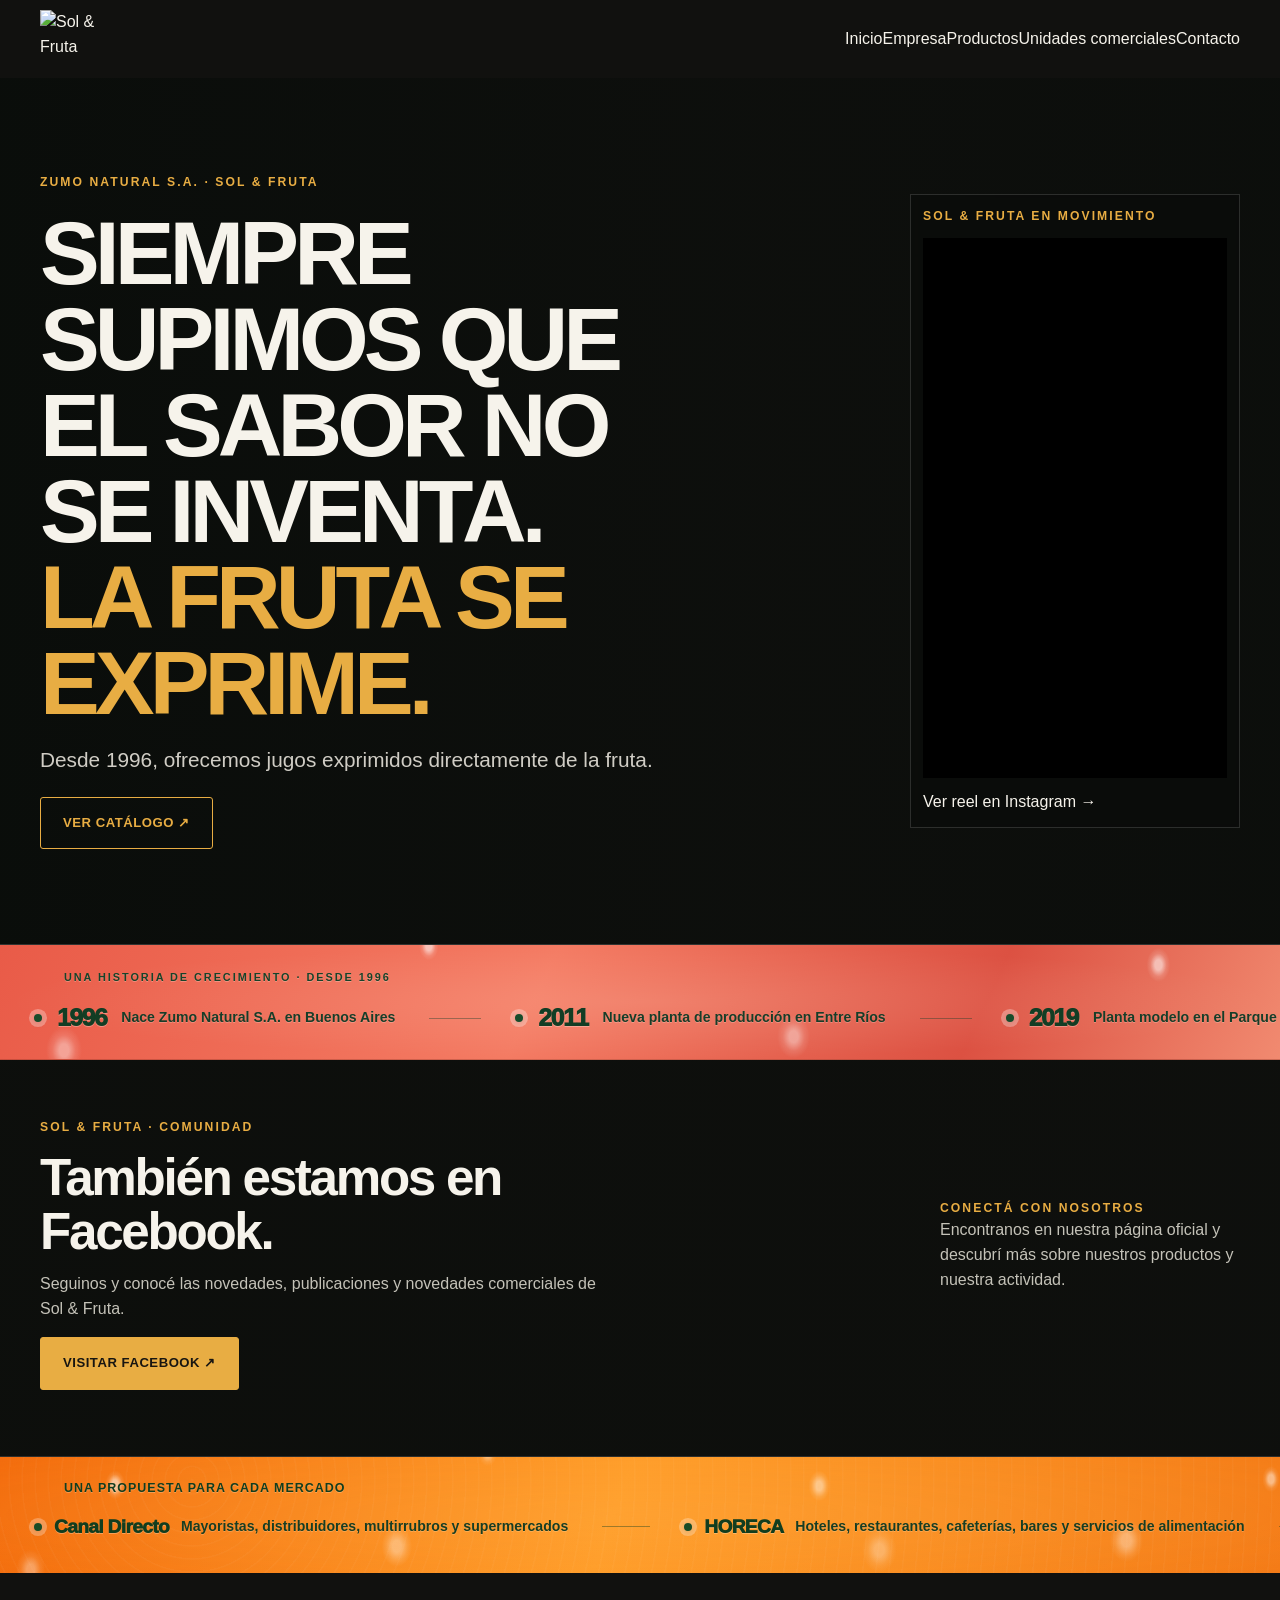
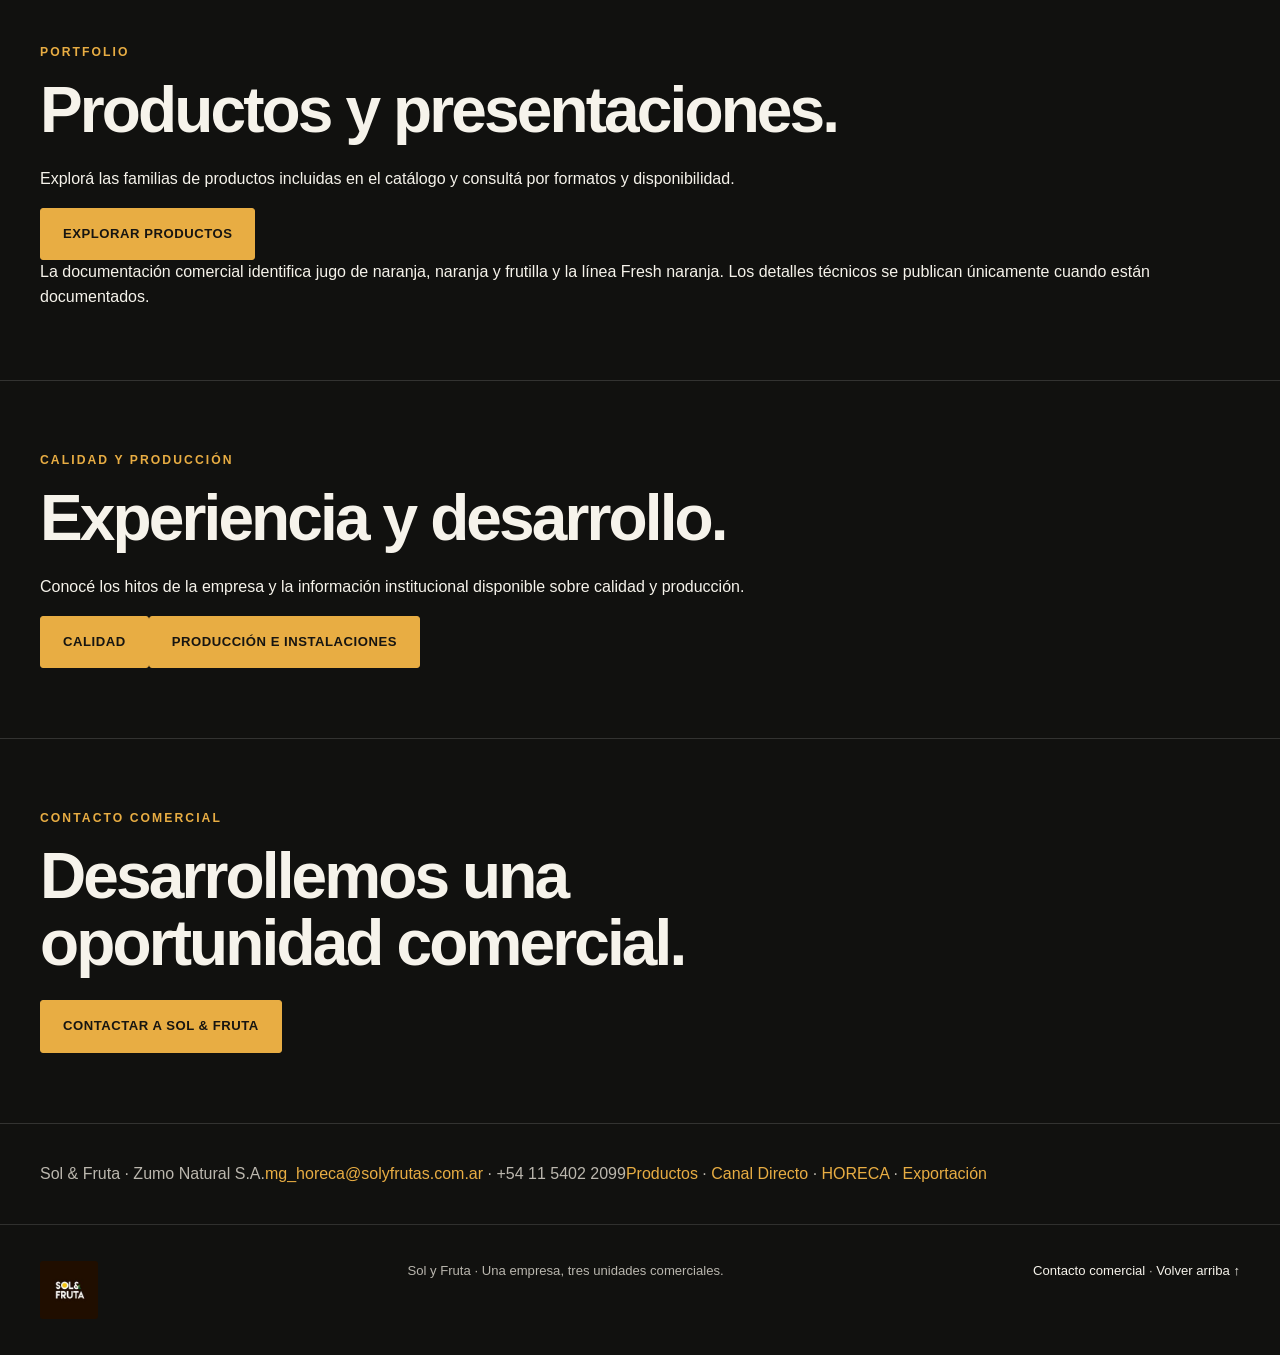
==== index.html @ 285d59b8 "Style history marquee with grapefruit coral background and juice droplets" ====
<!doctype html>
<html lang="es">
<head>
<meta charset="utf-8"><meta name="viewport" content="width=device-width,initial-scale=1">
<meta name="theme-color" content="#11110f">
<title>Sol y Fruta | Jugos 100% — Soluciones para cada mercado</title>
<meta name="description" content="Sol y Fruta: jugos 100% para mayoristas, supermercados, gastronomía y mercados internacionales. Conocé nuestros productos y contactá al equipo comercial.">
<link rel="canonical" href="https://leandrocuellarok-netizen.github.io/sol-fruta/">
<meta property="og:type" content="website"><meta property="og:title" content="Sol y Fruta | Jugos 100%">
<meta property="og:description" content="Una empresa, tres unidades comerciales. Soluciones para cada mercado.">
<meta property="og:locale" content="es_AR">
<style>
:root{--ink:#11110f;--panel:#1b1b18;--gold:#e8ad43;--gold2:#f2c66e;--cream:#f6f3eb;--muted:#b9b6ae;--green:#5e9b43;--line:rgba(255,255,255,.13);--max:1200px}
*{box-sizing:border-box}html{scroll-behavior:smooth;scroll-padding-top:88px}body{margin:0;background:var(--ink);color:var(--cream);font-family:Inter,Arial,Helvetica,sans-serif;line-height:1.55}a{color:inherit;text-decoration:none}button,input,select,textarea{font:inherit}.wrap{width:min(var(--max),calc(100% - 48px));margin:auto}.eyebrow{color:var(--gold);font-size:.76rem;letter-spacing:.17em;text-transform:uppercase;font-weight:800}.gold{color:var(--gold)}.muted{color:var(--muted)}.section{padding:104px 0;border-top:1px solid var(--line)}h1,h2,h3,p{margin-top:0}h1,h2,h3{line-height:1.04;letter-spacing:-.045em}h1{font-size:clamp(3rem,8vw,7rem);max-width:900px;margin:22px 0}h2{font-size:clamp(2.25rem,5vw,4.5rem);max-width:820px;margin:15px 0 24px}h3{font-size:1.55rem}.lead{font-size:clamp(1.05rem,2vw,1.3rem);color:#d0cdc5;max-width:680px}.btn{display:inline-flex;align-items:center;justify-content:center;gap:10px;padding:15px 22px;border-radius:3px;background:var(--gold);color:#171511;font-weight:850;font-size:.82rem;letter-spacing:.04em;text-transform:uppercase;border:1px solid var(--gold);transition:.2s}.btn:hover{background:var(--gold2);transform:translateY(-2px)}.btn.outline{background:transparent;color:var(--cream);border-color:rgba(255,255,255,.4)}.btn.outline:hover{border-color:var(--gold);color:var(--gold)}.topbar{position:sticky;top:0;z-index:20;background:rgba(17,17,15,.94);backdrop-filter:blur(14px);border-bottom:1px solid var(--line)}.nav{height:78px;display:flex;align-items:center;justify-content:space-between}.brand{display:flex;align-items:center;flex:0 0 auto}.brand img{display:block;width:64px;height:64px;object-fit:contain;border-radius:3px}.footer .brand img{width:58px;height:58px}.navlinks{display:flex;gap:27px;align-items:center;font-size:.82rem;font-weight:700}.navlinks a:hover{color:var(--gold)}.navlinks .navcta{background:var(--gold);color:var(--ink);padding:11px 18px;border-radius:2px}.menu{display:none;background:none;border:1px solid var(--line);color:white;padding:9px 12px}.hero{min-height:690px;display:flex;align-items:center;position:relative;overflow:hidden;background:radial-gradient(ellipse at 78% 42%,rgba(232,173,67,.14),transparent 35%),linear-gradient(120deg,#11110f 48%,#191914)}.hero:after{content:"";position:absolute;width:min(55vw,680px);aspect-ratio:1;border:1px solid rgba(232,173,67,.25);border-radius:50%;right:-5%;top:10%;box-shadow:0 0 0 38px rgba(232,173,67,.025),0 0 0 85px rgba(232,173,67,.02)}.hero-inner{position:relative;z-index:1;padding:100px 330px 100px 0}.hero h1 span{color:var(--gold)}.hero-actions{display:flex;gap:12px;flex-wrap:wrap;margin-top:32px}.hero-note{margin-top:62px;display:flex;gap:28px;flex-wrap:wrap;color:var(--muted);font-size:.78rem;text-transform:uppercase;letter-spacing:.1em}.hero-note strong{color:var(--cream)}.hero-logo{position:absolute;z-index:2;right:9%;top:50%;transform:translateY(-50%);width:clamp(190px,25vw,320px);aspect-ratio:1;object-fit:contain;border-radius:4px;box-shadow:0 18px 55px rgba(0,0,0,.3)}.hero-stamp b{font-size:2.6rem;display:block;color:var(--cream);letter-spacing:-.08em}.intro-grid{display:grid;grid-template-columns:1.1fr .9fr;gap:70px;align-items:end}.statement{border-left:2px solid var(--gold);padding:12px 0 12px 25px;color:#d0cdc5;font-size:1.12rem}.stats{display:grid;grid-template-columns:repeat(3,1fr);gap:1px;background:var(--line);margin-top:65px;border:1px solid var(--line)}.stat{background:var(--ink);padding:28px}.stat strong{display:block;color:var(--gold);font-size:2rem;line-height:1.1}.stat span{font-size:.78rem;color:var(--muted);text-transform:uppercase;letter-spacing:.1em}.cards{display:grid;grid-template-columns:repeat(3,1fr);gap:16px;margin-top:48px}.market{background:var(--panel);border:1px solid var(--line);padding:32px;min-height:340px;display:flex;flex-direction:column;position:relative;overflow:hidden}.market:after{content:attr(data-number);position:absolute;right:18px;top:2px;font-size:7rem;line-height:1;color:rgba(232,173,67,.08);font-weight:950}.market .eyebrow{margin-bottom:38px}.market h3{font-size:2rem;max-width:280px}.market p{color:var(--muted);max-width:340px}.market a{margin-top:auto;color:var(--gold);font-size:.82rem;font-weight:800;text-transform:uppercase;letter-spacing:.08em}.market:hover{border-color:rgba(232,173,67,.6);transform:translateY(-3px);transition:.2s}.product-grid{display:grid;grid-template-columns:repeat(3,1fr);gap:16px;margin-top:44px}.product{background:#191916;border:1px solid var(--line);padding:24px;min-height:310px;display:flex;flex-direction:column}.product-art{height:145px;display:flex;align-items:center;justify-content:center;gap:10px;margin:-4px 0 20px;background:radial-gradient(circle,rgba(232,173,67,.1),transparent 65%);overflow:hidden}.pack{width:58px;height:112px;border:2px solid #d9d5c9;border-radius:7px 7px 10px 10px;background:linear-gradient(90deg,#171715,#292923 45%,#10100f);position:relative;box-shadow:8px 8px 16px #080808}.pack:before{content:"";position:absolute;top:-9px;left:19px;width:17px;height:10px;background:#e9e2cf;border-radius:3px 3px 0 0}.pack:after{content:"SOL &\A FRUTA";white-space:pre;position:absolute;inset:37px 2px auto;text-align:center;font-weight:900;font-size:9px;line-height:1.05;color:#fff}.pack.orange{border-top:5px solid #e69a25}.pack.red{border-top:5px solid #cf4934}.pack.blue{width:70px;height:125px;background:linear-gradient(90deg,#1265a8,#168bd1 50%,#09518b);border-color:#73b8e6}.pack.blue:after{content:"FRESH\A NARANJA";font-size:8px}.product h3{font-size:1.2rem;letter-spacing:-.02em}.product p{color:var(--muted);font-size:.9rem}.product button{margin-top:auto;align-self:flex-start;border:0;background:none;padding:8px 0;color:var(--gold);font-weight:850;text-transform:uppercase;font-size:.76rem;letter-spacing:.08em;cursor:pointer}.formats{display:flex;flex-wrap:wrap;gap:8px;margin-top:10px}.formats span{border:1px solid var(--line);padding:6px 9px;color:#d3cfc6;font-size:.75rem}.split{display:grid;grid-template-columns:1fr 1fr;gap:60px;align-items:center}.visual-panel{min-height:410px;background:linear-gradient(145deg,#27251f,#171714);border:1px solid rgba(232,173,67,.35);padding:42px;display:flex;flex-direction:column;justify-content:space-between;position:relative;overflow:hidden}.visual-panel:after{content:"";position:absolute;width:300px;height:300px;border:1px solid rgba(232,173,67,.35);border-radius:50%;right:-80px;bottom:-90px;box-shadow:0 0 0 30px rgba(232,173,67,.04),0 0 0 65px rgba(232,173,67,.035)}.visual-panel .big{font-size:clamp(3rem,6vw,5.5rem);font-weight:950;line-height:.88;letter-spacing:-.08em;max-width:420px;z-index:1}.visual-panel .caption{z-index:1;color:var(--gold);font-size:.8rem;text-transform:uppercase;letter-spacing:.12em}.timeline{display:grid;grid-template-columns:repeat(3,1fr);gap:20px;margin-top:45px}.year{border-top:2px solid var(--gold);padding-top:18px}.year strong{font-size:2rem;color:var(--gold)}.year h3{font-size:1.05rem;letter-spacing:0;margin:12px 0}.year p{color:var(--muted);font-size:.88rem}.quality{background:var(--gold);color:#171511;padding:70px 0}.quality .eyebrow{color:#4b3511}.quality h2{max-width:950px}.quality p{max-width:700px}.quality-mark{display:inline-flex;border:2px solid #171511;padding:9px 14px;font-weight:950;letter-spacing:.08em;margin-top:12px}.contact-grid{display:grid;grid-template-columns:.8fr 1.2fr;gap:70px}.contact-details{color:var(--muted)}.contact-details a{color:var(--gold)}form{display:grid;grid-template-columns:1fr 1fr;gap:14px}form label{display:block;font-size:.76rem;color:var(--muted);margin-bottom:6px}form input,form select,form textarea{width:100%;background:#1b1b18;border:1px solid var(--line);color:var(--cream);padding:14px;outline:none;border-radius:2px}form input:focus,form select:focus,form textarea:focus{border-color:var(--gold)}form .full{grid-column:1/-1}form textarea{min-height:125px;resize:vertical}form button{cursor:pointer;justify-self:start}.footer{padding:36px 0;border-top:1px solid var(--line);color:var(--muted);font-size:.82rem}.footer-inner{display:flex;justify-content:space-between;gap:24px;flex-wrap:wrap}.footer a{color:var(--cream)}.modal{position:fixed;inset:0;background:rgba(0,0,0,.8);z-index:50;display:none;place-items:center;padding:20px}.modal.open{display:grid}.modal-box{width:min(600px,100%);max-height:85vh;overflow:auto;background:#1b1b18;border:1px solid rgba(232,173,67,.5);padding:32px;position:relative}.close{position:absolute;right:15px;top:12px;background:none;border:1px solid var(--line);color:white;padding:6px 10px;cursor:pointer}.mobile-cta{display:none}
@media(max-width:850px){.navlinks{display:none;position:absolute;top:78px;left:0;right:0;background:#151512;padding:24px;flex-direction:column;align-items:stretch;border-bottom:1px solid var(--line)}.navlinks.open{display:flex}.menu{display:block}.hero{min-height:620px}.hero-logo{right:5%;top:auto;bottom:22px;transform:none;width:138px}.intro-grid,.split,.contact-grid{grid-template-columns:1fr;gap:30px}.cards,.product-grid{grid-template-columns:1fr 1fr}.section{padding:75px 0}.stats{grid-template-columns:1fr}.stat{padding:20px}.timeline{grid-template-columns:1fr}.visual-panel{min-height:300px}}
@media(max-width:560px){.wrap{width:min(var(--max),calc(100% - 32px))}.hero-inner{padding:85px 0 180px}.hero-logo{bottom:18px;right:16px;width:118px}.cards,.product-grid{grid-template-columns:1fr}.market{min-height:270px}.section{padding:62px 0}form{grid-template-columns:1fr}form .full{grid-column:auto}.footer-inner{flex-direction:column}.hero-note{gap:12px;flex-direction:column}}
@media(prefers-reduced-motion:reduce){html{scroll-behavior:auto}*,*:before,*:after{transition:none!important}}
.catalog-cta{margin-top:18px}.catalog-cta .btn{background:transparent;color:var(--gold);border-color:var(--gold)}.catalog-cta .btn:hover{background:var(--gold);color:#171511}.home-hero{position:relative;isolation:isolate;overflow:hidden}.hero-bg-video{position:absolute;inset:0;width:100%;height:100%;object-fit:cover;z-index:-2}.hero-bg-shade{position:absolute;inset:0;background:linear-gradient(90deg,rgba(8,12,9,.78),rgba(8,12,9,.42) 58%,rgba(8,12,9,.58));z-index:-1;pointer-events:none}.home-hero .home-grid{position:relative;z-index:1}.home-hero .hero-reel{background:rgba(8,10,8,.18);padding:12px;border:1px solid rgba(255,255,255,.14);backdrop-filter:blur(2px)}@media(max-width:760px){.hero-bg-shade{background:rgba(8,12,9,.62)}}</style>
<link rel="stylesheet" href="/sol-fruta/assets/site.css">
<style>.home-hero{padding:95px 0;position:relative;isolation:isolate;overflow:hidden;background:#11110f;border-bottom:1px solid rgba(255,255,255,.14)}.home-grid{display:grid;grid-template-columns:1.2fr .8fr;gap:44px;align-items:center}.hero-reel{width:100%;max-width:330px;justify-self:end}.hero-reel iframe{display:block;width:100%;aspect-ratio:9/16;border:0;background:#000;margin:12px 0}.hero-reel .textlink{display:inline-block}.home-grid h1{font-size:clamp(3rem,7vw,6rem);line-height:.96;letter-spacing:-.055em;margin:18px 0}.reel-section{padding:76px 0;border-bottom:1px solid rgba(255,255,255,.14)}.reel-layout{display:grid;grid-template-columns:1fr 360px;gap:48px;align-items:center}.reel-frame{width:100%;max-width:360px;aspect-ratio:9/16;border:0;background:#000;justify-self:end}.reel-copy p{color:#bbb7ae;max-width:560px}@media(max-width:760px){.reel-layout{grid-template-columns:1fr}.reel-frame{justify-self:center;width:min(100%,360px)}}.home-block{padding:70px 0;border-bottom:1px solid rgba(255,255,255,.14)}.home-cards{display:grid;grid-template-columns:repeat(3,1fr);gap:16px;margin-top:30px}.home-cards article{background:#1b1b18;border:1px solid rgba(255,255,255,.14);padding:28px}.home-cards p{color:#bbb7ae}.gold{color:#e8ad43}.home-footer{padding:38px 0;color:#bbb7ae}.home-footer a{color:#e8ad43}@media(max-width:760px){.home-grid{grid-template-columns:1fr}.hero-reel{justify-self:start;max-width:290px}.home-cards{grid-template-columns:1fr}}.top .logo{display:flex;align-items:center;flex:0 0 auto;width:58px;height:58px;overflow:hidden}.top .logo img{display:block;width:100%;height:100%;object-fit:contain}</style><link rel="icon" type="image/png" href="/sol-fruta/sol-fruta-logo-extraido.png"><link rel="apple-touch-icon" href="/sol-fruta/sol-fruta-logo-extraido.png">
<style>
.history-marquee{position:relative;isolation:isolate;overflow:hidden;background:linear-gradient(115deg,#e95b48 0%,#f47b63 42%,#dc5142 76%,#f18a70 100%);color:#174329;border-bottom:1px solid rgba(94,35,24,.24);padding:24px 0 22px}
.history-marquee:before{content:"";position:absolute;inset:-25%;z-index:-1;pointer-events:none;opacity:.9;background:
radial-gradient(ellipse 15px 22px at 8% 25%,rgba(255,255,255,.66) 0 22%,rgba(255,255,255,.2) 44%,transparent 73%),
radial-gradient(ellipse 24px 32px at 20% 78%,rgba(255,255,255,.46) 0 20%,rgba(255,255,255,.14) 48%,transparent 75%),
radial-gradient(ellipse 13px 19px at 39% 17%,rgba(255,255,255,.62) 0 23%,rgba(255,255,255,.14) 52%,transparent 75%),
radial-gradient(ellipse 22px 29px at 58% 70%,rgba(255,255,255,.45) 0 20%,rgba(255,255,255,.13) 49%,transparent 75%),
radial-gradient(ellipse 16px 23px at 77% 28%,rgba(255,255,255,.62) 0 22%,rgba(255,255,255,.16) 50%,transparent 74%),
radial-gradient(ellipse 25px 34px at 92% 82%,rgba(255,255,255,.44) 0 20%,rgba(255,255,255,.13) 50%,transparent 75%)}
.history-marquee:after{content:"";position:absolute;inset:0;z-index:-1;pointer-events:none;background:radial-gradient(ellipse at 50% 50%,rgba(255,210,190,.18),transparent 70%)}
.history-kicker{font-size:.68rem;letter-spacing:.18em;text-transform:uppercase;color:#174329;font-weight:900;padding:0 5vw 13px;text-shadow:0 1px 0 rgba(255,255,255,.25)}
.history-track{display:flex;width:max-content;animation:history-drift 34s linear infinite}
.history-marquee:hover .history-track{animation-play-state:paused}
.history-run{display:flex;align-items:center;gap:0;flex-shrink:0}
.history-item{display:flex;align-items:center;gap:15px;padding:0 34px;white-space:nowrap}
.history-year{font-size:1.55rem;font-weight:950;letter-spacing:-.06em;color:#123d24;text-shadow:0 1px 0 rgba(255,255,255,.3)}
.history-copy{font-size:.88rem;font-weight:750;color:#173d28;text-shadow:0 1px 0 rgba(255,255,255,.22)}
.history-dot{width:8px;height:8px;border-radius:50%;background:#174c2b;box-shadow:0 0 0 5px rgba(255,255,255,.3),0 1px 5px rgba(75,24,12,.24)}
.history-separator{height:1px;width:52px;background:rgba(23,61,40,.4)}
@keyframes history-drift{from{transform:translateX(0)}to{transform:translateX(-50%)}}
@media(prefers-reduced-motion:reduce){.history-track{animation:none}.history-run[aria-hidden=true]{display:none}}
@media(max-width:600px){.history-marquee{padding:19px 0}.history-kicker{padding-left:16px}.history-item{padding:0 20px;gap:10px}.history-year{font-size:1.3rem}.history-copy{font-size:.8rem}}
</style><style>
.mid-reel{padding:58px 0 66px;background:transparent;border-bottom:1px solid rgba(255,255,255,.12)}
.mid-reel-inner{display:grid;grid-template-columns:1fr 300px;gap:54px;align-items:center}
.mid-reel-copy h2{font-size:clamp(2rem,4vw,3.4rem);max-width:650px;margin:14px 0}
.mid-reel-copy p{color:#c4c2b8;max-width:570px}
.mid-reel-frame{width:100%;max-width:300px;aspect-ratio:9/16;border:0;background:#080808;justify-self:end;display:block}
@media(max-width:760px){.mid-reel-inner{grid-template-columns:1fr;gap:24px}.mid-reel-frame{justify-self:center;width:min(100%,300px)}}
</style><style>
.mid-reel{position:relative;isolation:isolate;overflow:hidden}
.facebook-bg-video{position:absolute;inset:0;width:100%;height:100%;object-fit:cover;z-index:0;opacity:1;display:block}
.facebook-bg-shade{position:absolute;inset:0;background:linear-gradient(90deg,rgba(10,13,10,.62),rgba(10,13,10,.42));z-index:1;pointer-events:none}
.mid-reel-inner{position:relative;z-index:2}

<style>
.market-marquee{position:relative;isolation:isolate;overflow:hidden;background:linear-gradient(118deg,#f47a16 0%,#ff9a25 38%,#f36b0c 72%,#ffad38 100%);color:#153c20;border-bottom:1px solid rgba(92,47,8,.2);padding:24px 0 22px}
.market-marquee:before{content:"";position:absolute;inset:-35%;z-index:-1;pointer-events:none;opacity:.78;background:
radial-gradient(ellipse 11px 18px at 8% 25%,rgba(255,255,255,.62) 0 25%,rgba(255,255,255,.18) 48%,transparent 72%),
radial-gradient(ellipse 20px 28px at 22% 78%,rgba(255,255,255,.42) 0 20%,rgba(255,255,255,.12) 48%,transparent 72%),
radial-gradient(ellipse 13px 20px at 43% 18%,rgba(255,255,255,.58) 0 22%,rgba(255,255,255,.12) 52%,transparent 74%),
radial-gradient(ellipse 24px 31px at 61% 68%,rgba(255,255,255,.38) 0 20%,rgba(255,255,255,.12) 48%,transparent 72%),
radial-gradient(ellipse 12px 18px at 79% 32%,rgba(255,255,255,.6) 0 24%,rgba(255,255,255,.14) 50%,transparent 72%),
radial-gradient(ellipse 19px 25px at 91% 82%,rgba(255,255,255,.4) 0 22%,rgba(255,255,255,.12) 50%,transparent 74%),
radial-gradient(ellipse at 50% 50%,rgba(255,192,95,.22),transparent 65%)}
.market-marquee:after{content:"";position:absolute;inset:0;z-index:-1;pointer-events:none;background:repeating-radial-gradient(circle at 15% 20%,rgba(255,255,255,.12) 0 1px,transparent 2px 13px);opacity:.25}
.market-kicker{font-size:.78rem;letter-spacing:.08em;text-transform:uppercase;color:#173f20;font-weight:900;padding:0 5vw 14px;text-shadow:0 1px 0 rgba(255,255,255,.24)}
.market-track{display:flex;width:max-content;animation:market-drift 38s linear infinite}
.market-marquee:hover .market-track{animation-play-state:paused}
.market-run{display:flex;align-items:center;flex-shrink:0}
.market-item{display:flex;align-items:center;gap:12px;padding:0 34px;white-space:nowrap}
.market-name{font-size:1.2rem;font-weight:950;letter-spacing:-.035em;color:#123d1e;text-shadow:0 1px 0 rgba(255,255,255,.28)}
.market-copy{font-size:.88rem;font-weight:750;color:#183d22;text-shadow:0 1px 0 rgba(255,255,255,.2)}
.market-dot{width:8px;height:8px;border-radius:50%;background:#174c26;box-shadow:0 0 0 5px rgba(255,255,255,.28),0 1px 5px rgba(65,35,5,.25);flex-shrink:0}
.market-separator{height:1px;width:48px;background:rgba(25,65,31,.42)}
@keyframes market-drift{from{transform:translateX(0)}to{transform:translateX(-50%)}}
@media(prefers-reduced-motion:reduce){.market-track{animation:none}.market-run[aria-hidden=true]{display:none}}
@media(max-width:600px){.market-marquee{padding:20px 0}.market-kicker{padding-left:16px}.market-item{padding:0 20px;gap:9px}.market-name{font-size:1.05rem}.market-copy{font-size:.8rem}}
</style>
<style id="market-marquee-visibility-fix">
.market-marquee{display:block!important;visibility:visible!important;position:relative!important;z-index:5!important;min-height:116px!important;overflow:hidden!important;background-color:#f47a16!important;background-image:radial-gradient(ellipse 13px 19px at 9% 24%,rgba(255,255,255,.58) 0 25%,rgba(255,255,255,.12) 55%,transparent 76%),radial-gradient(ellipse 20px 27px at 31% 77%,rgba(255,255,255,.38) 0 22%,rgba(255,255,255,.12) 54%,transparent 76%),radial-gradient(ellipse 14px 20px at 64% 25%,rgba(255,255,255,.48) 0 22%,rgba(255,255,255,.12) 55%,transparent 76%),radial-gradient(ellipse 22px 28px at 88% 72%,rgba(255,255,255,.38) 0 22%,rgba(255,255,255,.1) 55%,transparent 76%),linear-gradient(110deg,#f36b0c,#ff9c28 48%,#f47a16)!important;padding:22px 0!important}
.market-kicker{display:block!important;color:#123d1e!important;font-weight:900!important}
.market-track{display:flex!important;width:max-content!important;visibility:visible!important;animation:market-drift 38s linear infinite!important}
.market-run{display:flex!important;visibility:visible!important;flex-shrink:0!important}
.market-name{color:#123d1e!important}
.market-copy{color:#183d22!important}
@media(max-width:600px){.market-marquee{min-height:108px!important}}
@media(prefers-reduced-motion:reduce){.market-track{animation:none!important}.market-run[aria-hidden=true]{display:none!important}}
</style></head>
<body>
<header class="top"><div class="wrap nav"><a class="logo" href="/sol-fruta/" aria-label="Sol & Fruta, inicio"><img src="/sol-fruta/sol-fruta-logo-extraido.png" alt="Sol &amp; Fruta"></a><button class="menu" id="menu" aria-expanded="false" aria-controls="links">MENÚ</button><nav class="links" id="links" aria-label="Navegación principal"><a href="/sol-fruta/" aria-current="page">Inicio</a><a href="/sol-fruta/empresa/" >Empresa</a><a href="/sol-fruta/productos/" >Productos</a><a href="/sol-fruta/unidades-comerciales/" >Unidades comerciales</a><a href="/sol-fruta/contacto/" >Contacto</a></nav></div></header>
<main><section class="home-hero"><video class="hero-bg-video" autoplay muted loop playsinline preload="metadata" aria-hidden="true"><source src="/sol-fruta/assets/Jugo_cayendo_3a1b7d14.mp4" type="video/mp4"></video><div class="hero-bg-shade"></div><div class="wrap home-grid"><div><div class="eyebrow">Zumo Natural S.A. · Sol &amp; Fruta</div><h1>SIEMPRE SUPIMOS QUE<br>EL SABOR NO SE INVENTA.<br><span class="gold">LA FRUTA SE EXPRIME.</span></h1><p class="lead">Desde 1996, ofrecemos jugos exprimidos directamente de la fruta.</p><div class="catalog-cta"><a class="btn" href="https://solyfruta.com.ar/wp-content/uploads/2026/03/catalogo-2026.pdf" target="_blank" rel="noopener noreferrer">Ver catálogo ↗</a></div></div><div class="hero-reel"><div class="eyebrow">Sol &amp; Fruta en movimiento</div><iframe src="https://www.instagram.com/reel/DfvE_8FhUHj/embed" title="Reel de Instagram de Sol &amp; Fruta" loading="eager" allowfullscreen allow="autoplay; clipboard-write; encrypted-media; picture-in-picture; web-share"></iframe><a class="textlink" href="https://www.instagram.com/reel/DfvE_8FhUHj/" target="_blank" rel="noopener noreferrer">Ver reel en Instagram →</a></div></div></section><section class="history-marquee" aria-label="Historia de Sol y Fruta"><div class="history-kicker">Una historia de crecimiento · Desde 1996</div><div class="history-track"><div class="history-run"><div class="history-item"><span class="history-dot"></span><strong class="history-year">1996</strong><span class="history-copy">Nace Zumo Natural S.A. en Buenos Aires</span></div><span class="history-separator"></span><div class="history-item"><span class="history-dot"></span><strong class="history-year">2011</strong><span class="history-copy">Nueva planta de producción en Entre Ríos</span></div><span class="history-separator"></span><div class="history-item"><span class="history-dot"></span><strong class="history-year">2019</strong><span class="history-copy">Planta modelo en el Parque Industrial de Concordia</span></div><span class="history-separator"></span><div class="history-item"><span class="history-dot"></span><strong class="history-year">HOY</strong><span class="history-copy">Capacidad productiva y nuevos mercados</span></div><span class="history-separator"></span></div><div class="history-run" aria-hidden="true"><div class="history-item"><span class="history-dot"></span><strong class="history-year">1996</strong><span class="history-copy">Nace Zumo Natural S.A. en Buenos Aires</span></div><span class="history-separator"></span><div class="history-item"><span class="history-dot"></span><strong class="history-year">2011</strong><span class="history-copy">Nueva planta de producción en Entre Ríos</span></div><span class="history-separator"></span><div class="history-item"><span class="history-dot"></span><strong class="history-year">2019</strong><span class="history-copy">Planta modelo en el Parque Industrial de Concordia</span></div><span class="history-separator"></span><div class="history-item"><span class="history-dot"></span><strong class="history-year">HOY</strong><span class="history-copy">Capacidad productiva y nuevos mercados</span></div><span class="history-separator"></span></div></div></section><section class="mid-reel"><video class="facebook-bg-video" autoplay muted loop playsinline preload="metadata" aria-hidden="true"><source src="/sol-fruta/assets/Jugo_cayendo_1855b4c5.mp4" type="video/mp4"></video><div class="facebook-bg-shade"></div><div class="wrap mid-reel-inner"><div class="mid-reel-copy"><div class="eyebrow">Sol &amp; Fruta · Comunidad</div><h2>También estamos en Facebook.</h2><p>Seguinos y conocé las novedades, publicaciones y novedades comerciales de Sol &amp; Fruta.</p><a class="btn" href="https://www.facebook.com/JugosSolyFruta/" target="_blank" rel="noopener noreferrer">Visitar Facebook ↗</a></div><div class="mid-reel-copy"><div class="eyebrow">Conectá con nosotros</div><p>Encontranos en nuestra página oficial y descubrí más sobre nuestros productos y nuestra actividad.</p></div></div></section><section class="market-marquee" aria-label="Unidades comerciales"><div class="market-kicker">Una propuesta para cada mercado</div><div class="market-track"><div class="market-run"><div class="market-item"><span class="market-dot"></span><strong class="market-name">Canal Directo</strong><span class="market-copy">Mayoristas, distribuidores, multirrubros y supermercados</span></div><span class="market-separator"></span><div class="market-item"><span class="market-dot"></span><strong class="market-name">HORECA</strong><span class="market-copy">Hoteles, restaurantes, cafeterías, bares y servicios de alimentación</span></div><span class="market-separator"></span><div class="market-item"><span class="market-dot"></span><strong class="market-name">Exportación</strong><span class="market-copy">Presentación comercial para compradores y socios internacionales</span></div><span class="market-separator"></span></div><div class="market-run" aria-hidden="true"><div class="market-item"><span class="market-dot"></span><strong class="market-name">Canal Directo</strong><span class="market-copy">Mayoristas, distribuidores, multirrubros y supermercados</span></div><span class="market-separator"></span><div class="market-item"><span class="market-dot"></span><strong class="market-name">HORECA</strong><span class="market-copy">Hoteles, restaurantes, cafeterías, bares y servicios de alimentación</span></div><span class="market-separator"></span><div class="market-item"><span class="market-dot"></span><strong class="market-name">Exportación</strong><span class="market-copy">Presentación comercial para compradores y socios internacionales</span></div><span class="market-separator"></span></div></div></section><section class="home-block"><div class="wrap two"><div><div class="eyebrow">Portfolio</div><h2>Productos y presentaciones.</h2><p>Explorá las familias de productos incluidas en el catálogo y consultá por formatos y disponibilidad.</p><a class="btn" href="/sol-fruta/productos/">Explorar productos</a></div><div class="note">La documentación comercial identifica jugo de naranja, naranja y frutilla y la línea Fresh naranja. Los detalles técnicos se publican únicamente cuando están documentados.</div></div></section><section class="home-block"><div class="wrap two"><div><div class="eyebrow">Calidad y producción</div><h2>Experiencia y desarrollo.</h2><p>Conocé los hitos de la empresa y la información institucional disponible sobre calidad y producción.</p></div><div class="actions"><a class="btn alt" href="/sol-fruta/calidad/">Calidad</a><a class="btn alt" href="/sol-fruta/instalaciones-y-produccion/">Producción e instalaciones</a></div></div></section><section class="home-block"><div class="wrap"><div class="eyebrow">Contacto comercial</div><h2>Desarrollemos una oportunidad comercial.</h2><a class="btn" href="/sol-fruta/contacto/">Contactar a Sol &amp; Fruta</a></div></section></main><footer class="home-footer"><div class="wrap foot"><span>Sol &amp; Fruta · Zumo Natural S.A.</span><span><a href="mailto:mg_horeca@solyfrutas.com.ar">mg_horeca@solyfrutas.com.ar</a> · +54 11 5402 2099</span><span><a href="/sol-fruta/productos/">Productos</a> · <a href="/sol-fruta/canal-directo/">Canal Directo</a> · <a href="/sol-fruta/horeca/">HORECA</a> · <a href="/sol-fruta/exportacion/">Exportación</a></span></div></footer><script>const m=document.getElementById('menu'),n=document.getElementById('links');m.addEventListener('click',()=>{const o=n.classList.toggle('open');m.setAttribute('aria-expanded',String(o))});</script>
<footer class="footer"><div class="wrap footer-inner"><a class="brand" href="#inicio" aria-label="Sol y Fruta, inicio"><img src="assets/sol-fruta-logo.jpg" alt="Logo oficial de Sol &amp; Fruta"></a><span>Sol y Fruta · Una empresa, tres unidades comerciales.</span><span><a href="mailto:mg_horeca@solyfrutas.com.ar">Contacto comercial</a> · <a href="#inicio">Volver arriba ↑</a></span></div></footer>
<div class="modal" id="productModal" role="dialog" aria-modal="true" aria-labelledby="modalTitle"><div class="modal-box"><button class="close" id="closeModal" aria-label="Cerrar">✕</button><div class="eyebrow">Información comercial</div><h2 id="modalTitle">Consultá por el producto</h2><p class="muted">Para conocer disponibilidad, presentaciones y condiciones comerciales, contactá directamente al equipo de Sol y Fruta.</p><a class="btn" id="modalMail" href="mailto:mg_horeca@solyfrutas.com.ar">Escribir al equipo comercial →</a></div></div>
<script>
const menuBtn=document.getElementById('menuBtn'),nav=document.getElementById('navLinks');
menuBtn.addEventListener('click',()=>{const open=nav.classList.toggle('open');menuBtn.setAttribute('aria-expanded',String(open));});
nav.querySelectorAll('a').forEach(a=>a.addEventListener('click',()=>{nav.classList.remove('open');menuBtn.setAttribute('aria-expanded','false');}));
document.querySelectorAll('[data-channel]').forEach(a=>a.addEventListener('click',()=>{document.getElementById('channel').value=a.dataset.channel;}));
const modal=document.getElementById('productModal');
document.querySelectorAll('[data-product]').forEach(b=>b.addEventListener('click',()=>{const p=b.dataset.product;document.getElementById('modalTitle').textContent=p;document.getElementById('modalMail').href='mailto:mg_horeca@solyfrutas.com.ar?subject='+encodeURIComponent('Consulta comercial: '+p);modal.classList.add('open');document.getElementById('closeModal').focus();}));
function closeModal(){modal.classList.remove('open')}
document.getElementById('closeModal').addEventListener('click',closeModal);
modal.addEventListener('click',e=>{if(e.target===modal)closeModal()});
document.addEventListener('keydown',e=>{if(e.key==='Escape')closeModal()});
document.getElementById('contactForm').addEventListener('submit',e=>{e.preventDefault();const f=new FormData(e.currentTarget);const subject='Consulta comercial Sol y Fruta - '+f.get('channel');const body=['Nombre: '+f.get('name'),'Empresa: '+(f.get('company')||'No especificada'),'Correo: '+f.get('email'),'Canal: '+f.get('channel'),'Mensaje: '+f.get('message')].join('\n');document.getElementById('formFeedback').textContent='Se abrirá tu aplicación de correo para enviar la consulta.';window.location.href='mailto:mg_horeca@solyfrutas.com.ar?subject='+encodeURIComponent(subject)+'&body='+encodeURIComponent(body);});
</script>
</body></html>
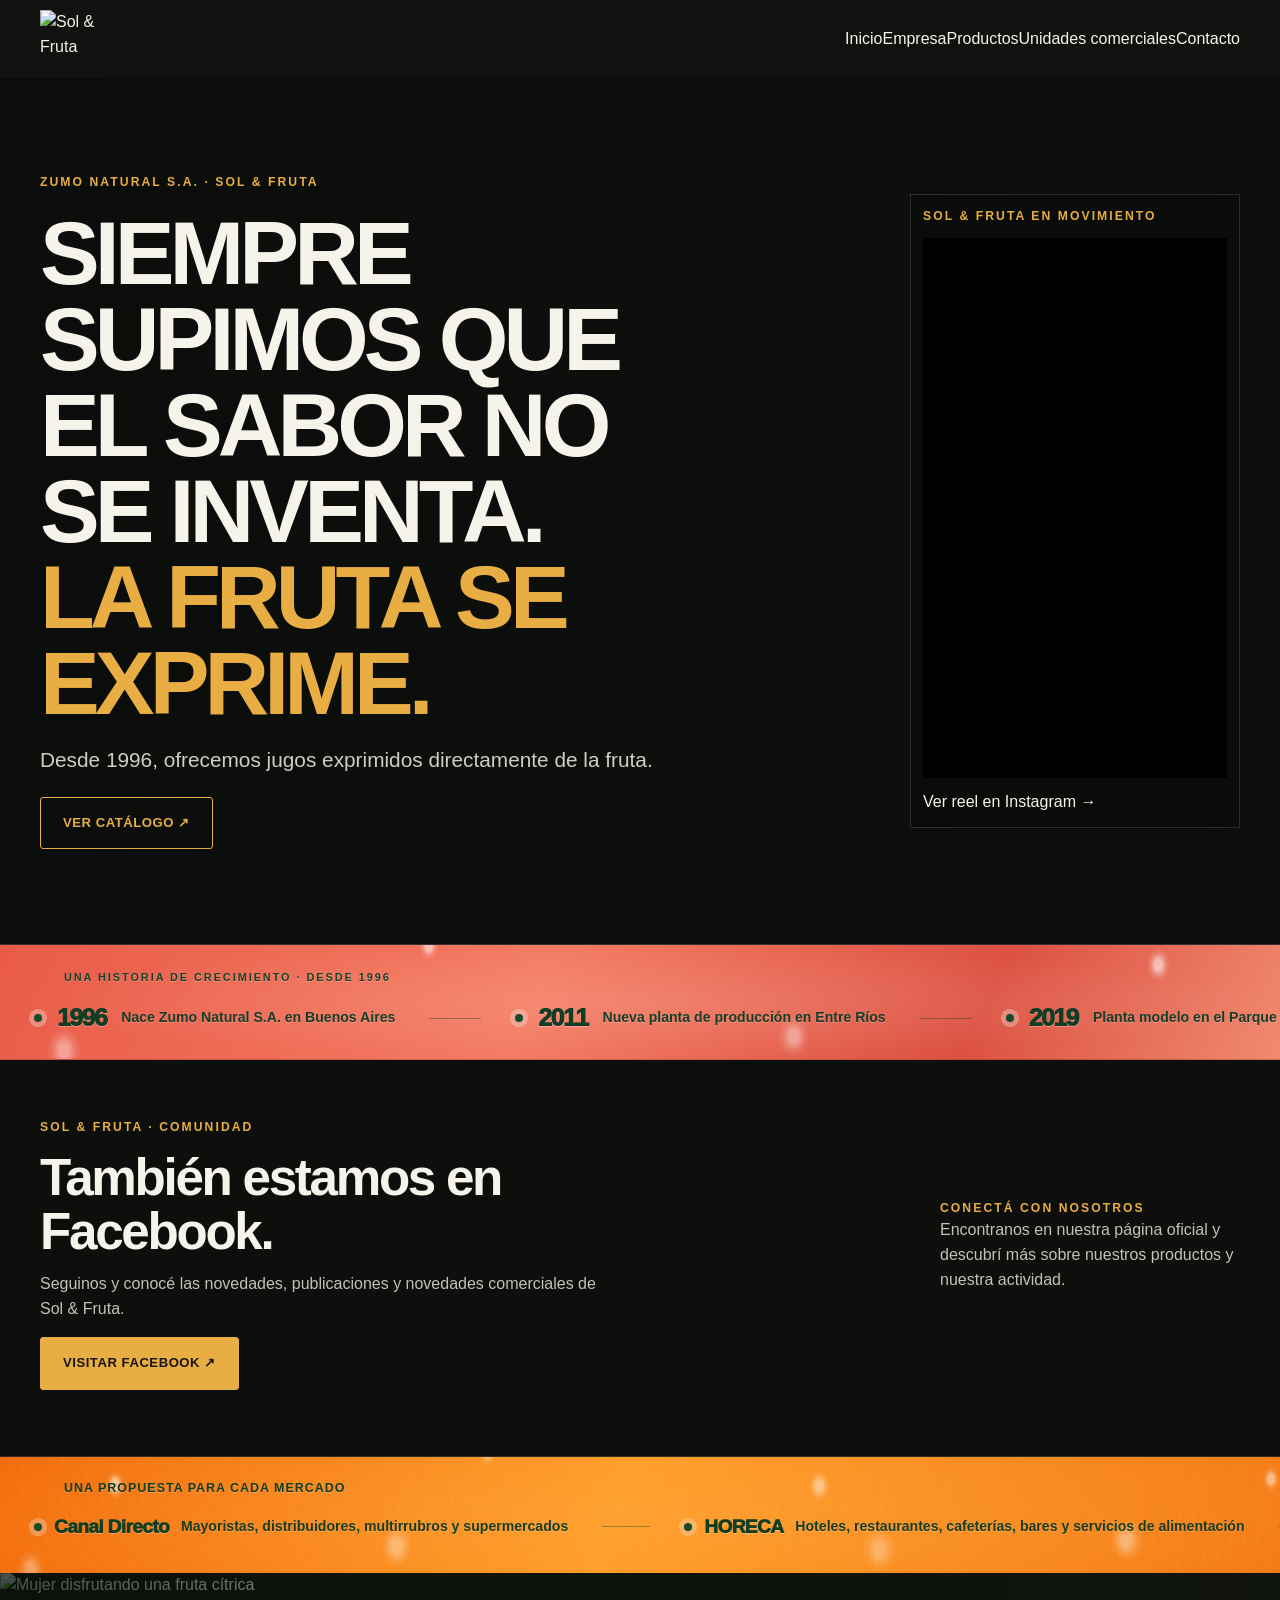
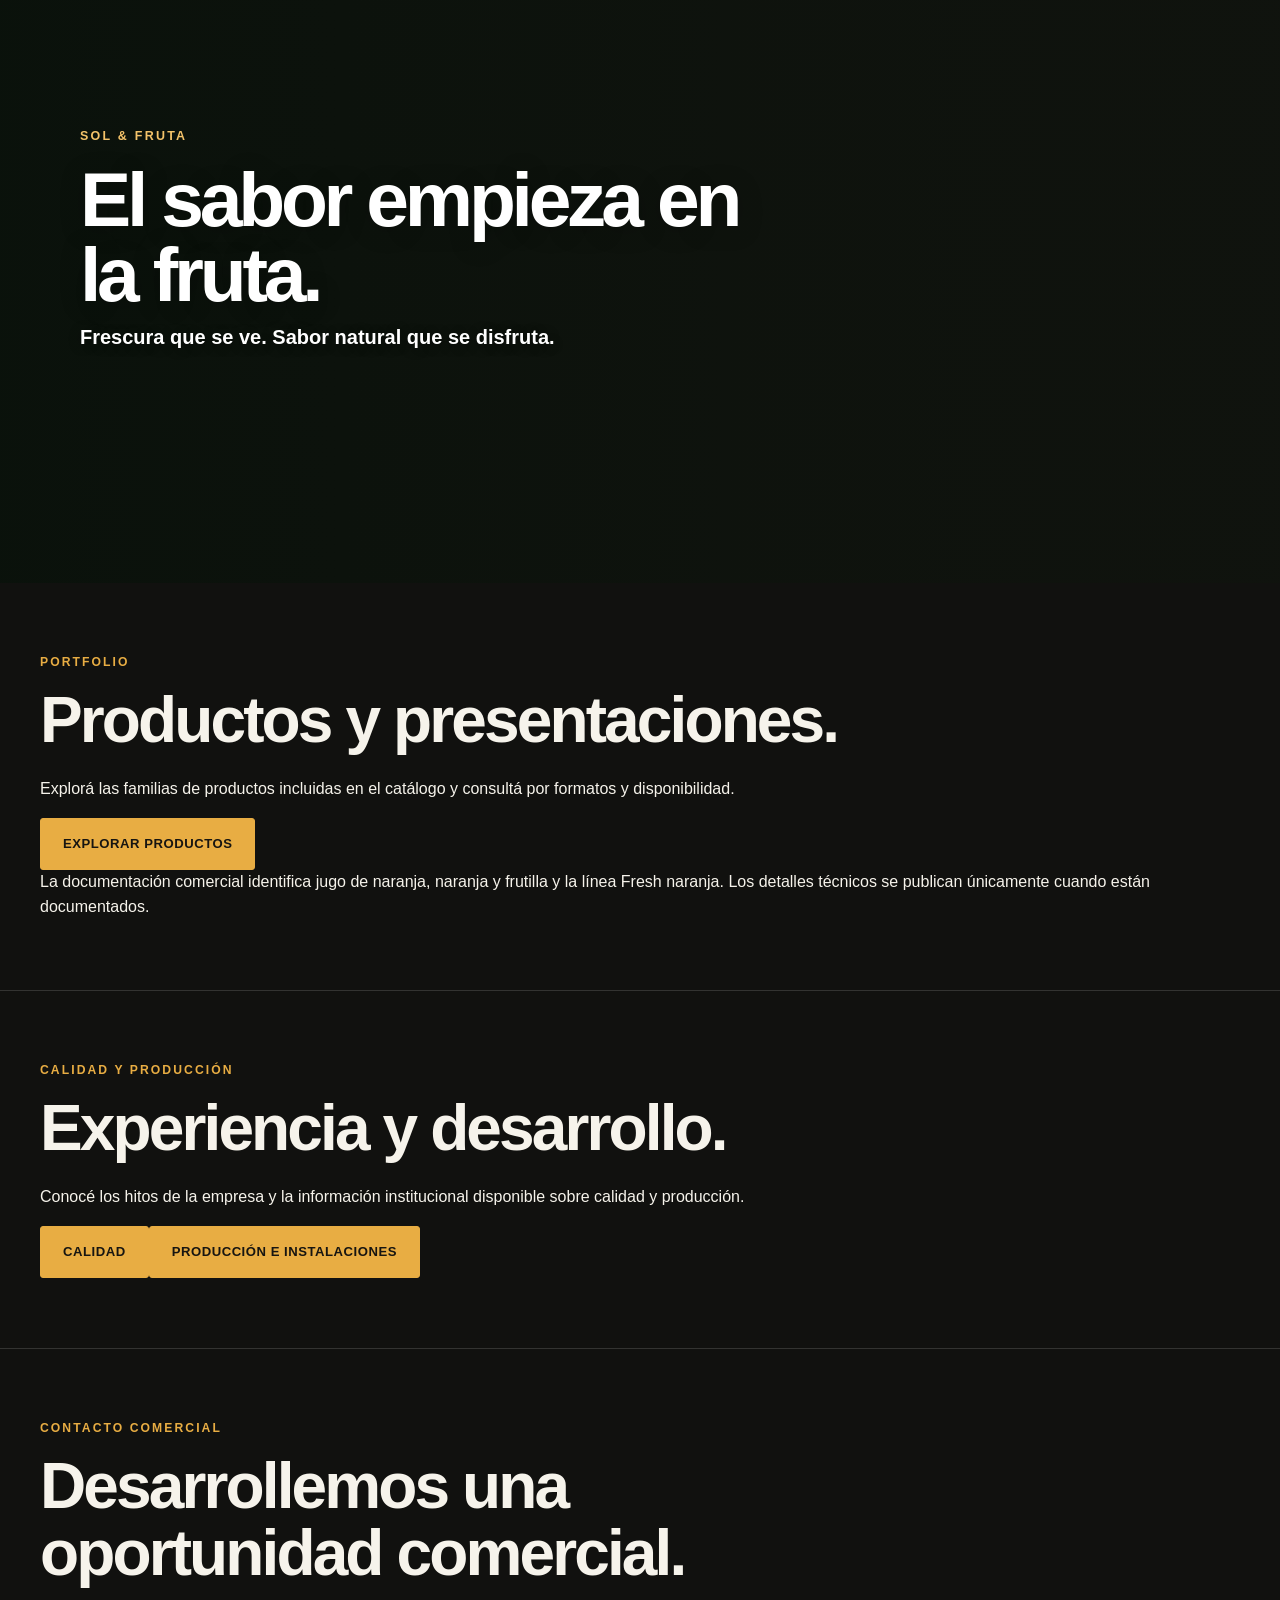
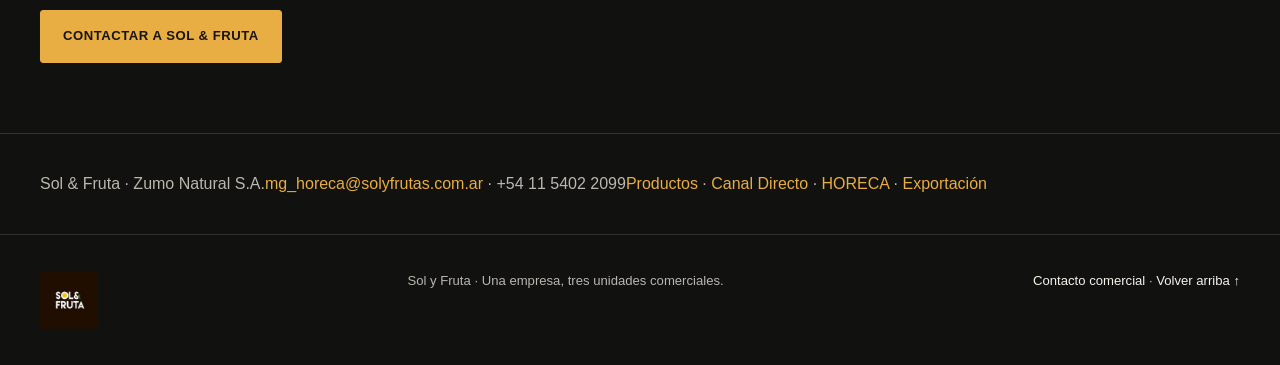
==== commit 3159038e: "Add citrus lifestyle image after market marquee" ====
--- a/index.html
+++ b/index.html
@@ -86,10 +86,19 @@
 .market-copy{color:#183d22!important}
 @media(max-width:600px){.market-marquee{min-height:108px!important}}
 @media(prefers-reduced-motion:reduce){.market-track{animation:none!important}.market-run[aria-hidden=true]{display:none!important}}
+</style><style id="freshness-editorial-style">
+.freshness-editorial{position:relative;isolation:isolate;overflow:hidden;width:100%;min-height:clamp(300px,48vw,610px);background:#10130e}
+.freshness-editorial>img{position:absolute;inset:0;width:100%;height:100%;object-fit:cover;object-position:center 42%;z-index:-2;display:block}
+.freshness-editorial:after{content:"";position:absolute;inset:0;background:linear-gradient(90deg,rgba(8,17,10,.72),rgba(8,17,10,.24) 58%,rgba(8,17,10,.04));z-index:-1}
+.freshness-editorial-copy{position:relative;z-index:1;width:min(1120px,90%);margin:auto;padding:clamp(80px,12vw,150px) 0;color:#fff}
+.freshness-editorial-copy span{font-size:.78rem;letter-spacing:.18em;text-transform:uppercase;font-weight:850;color:#f4c36a}
+.freshness-editorial-copy h2{max-width:680px;margin:14px 0 10px;font-size:clamp(2.5rem,6vw,5.8rem);line-height:.98;letter-spacing:-.055em;text-shadow:0 3px 24px rgba(0,0,0,.25)}
+.freshness-editorial-copy p{font-size:clamp(1rem,1.6vw,1.25rem);font-weight:650;color:#fff;margin:0;text-shadow:0 2px 12px rgba(0,0,0,.45)}
+@media(max-width:600px){.freshness-editorial{min-height:390px}.freshness-editorial>img{object-position:55% center}.freshness-editorial-copy{padding:95px 0}}
 </style></head>
 <body>
 <header class="top"><div class="wrap nav"><a class="logo" href="/sol-fruta/" aria-label="Sol & Fruta, inicio"><img src="/sol-fruta/sol-fruta-logo-extraido.png" alt="Sol &amp; Fruta"></a><button class="menu" id="menu" aria-expanded="false" aria-controls="links">MENÚ</button><nav class="links" id="links" aria-label="Navegación principal"><a href="/sol-fruta/" aria-current="page">Inicio</a><a href="/sol-fruta/empresa/" >Empresa</a><a href="/sol-fruta/productos/" >Productos</a><a href="/sol-fruta/unidades-comerciales/" >Unidades comerciales</a><a href="/sol-fruta/contacto/" >Contacto</a></nav></div></header>
-<main><section class="home-hero"><video class="hero-bg-video" autoplay muted loop playsinline preload="metadata" aria-hidden="true"><source src="/sol-fruta/assets/Jugo_cayendo_3a1b7d14.mp4" type="video/mp4"></video><div class="hero-bg-shade"></div><div class="wrap home-grid"><div><div class="eyebrow">Zumo Natural S.A. · Sol &amp; Fruta</div><h1>SIEMPRE SUPIMOS QUE<br>EL SABOR NO SE INVENTA.<br><span class="gold">LA FRUTA SE EXPRIME.</span></h1><p class="lead">Desde 1996, ofrecemos jugos exprimidos directamente de la fruta.</p><div class="catalog-cta"><a class="btn" href="https://solyfruta.com.ar/wp-content/uploads/2026/03/catalogo-2026.pdf" target="_blank" rel="noopener noreferrer">Ver catálogo ↗</a></div></div><div class="hero-reel"><div class="eyebrow">Sol &amp; Fruta en movimiento</div><iframe src="https://www.instagram.com/reel/DfvE_8FhUHj/embed" title="Reel de Instagram de Sol &amp; Fruta" loading="eager" allowfullscreen allow="autoplay; clipboard-write; encrypted-media; picture-in-picture; web-share"></iframe><a class="textlink" href="https://www.instagram.com/reel/DfvE_8FhUHj/" target="_blank" rel="noopener noreferrer">Ver reel en Instagram →</a></div></div></section><section class="history-marquee" aria-label="Historia de Sol y Fruta"><div class="history-kicker">Una historia de crecimiento · Desde 1996</div><div class="history-track"><div class="history-run"><div class="history-item"><span class="history-dot"></span><strong class="history-year">1996</strong><span class="history-copy">Nace Zumo Natural S.A. en Buenos Aires</span></div><span class="history-separator"></span><div class="history-item"><span class="history-dot"></span><strong class="history-year">2011</strong><span class="history-copy">Nueva planta de producción en Entre Ríos</span></div><span class="history-separator"></span><div class="history-item"><span class="history-dot"></span><strong class="history-year">2019</strong><span class="history-copy">Planta modelo en el Parque Industrial de Concordia</span></div><span class="history-separator"></span><div class="history-item"><span class="history-dot"></span><strong class="history-year">HOY</strong><span class="history-copy">Capacidad productiva y nuevos mercados</span></div><span class="history-separator"></span></div><div class="history-run" aria-hidden="true"><div class="history-item"><span class="history-dot"></span><strong class="history-year">1996</strong><span class="history-copy">Nace Zumo Natural S.A. en Buenos Aires</span></div><span class="history-separator"></span><div class="history-item"><span class="history-dot"></span><strong class="history-year">2011</strong><span class="history-copy">Nueva planta de producción en Entre Ríos</span></div><span class="history-separator"></span><div class="history-item"><span class="history-dot"></span><strong class="history-year">2019</strong><span class="history-copy">Planta modelo en el Parque Industrial de Concordia</span></div><span class="history-separator"></span><div class="history-item"><span class="history-dot"></span><strong class="history-year">HOY</strong><span class="history-copy">Capacidad productiva y nuevos mercados</span></div><span class="history-separator"></span></div></div></section><section class="mid-reel"><video class="facebook-bg-video" autoplay muted loop playsinline preload="metadata" aria-hidden="true"><source src="/sol-fruta/assets/Jugo_cayendo_1855b4c5.mp4" type="video/mp4"></video><div class="facebook-bg-shade"></div><div class="wrap mid-reel-inner"><div class="mid-reel-copy"><div class="eyebrow">Sol &amp; Fruta · Comunidad</div><h2>También estamos en Facebook.</h2><p>Seguinos y conocé las novedades, publicaciones y novedades comerciales de Sol &amp; Fruta.</p><a class="btn" href="https://www.facebook.com/JugosSolyFruta/" target="_blank" rel="noopener noreferrer">Visitar Facebook ↗</a></div><div class="mid-reel-copy"><div class="eyebrow">Conectá con nosotros</div><p>Encontranos en nuestra página oficial y descubrí más sobre nuestros productos y nuestra actividad.</p></div></div></section><section class="market-marquee" aria-label="Unidades comerciales"><div class="market-kicker">Una propuesta para cada mercado</div><div class="market-track"><div class="market-run"><div class="market-item"><span class="market-dot"></span><strong class="market-name">Canal Directo</strong><span class="market-copy">Mayoristas, distribuidores, multirrubros y supermercados</span></div><span class="market-separator"></span><div class="market-item"><span class="market-dot"></span><strong class="market-name">HORECA</strong><span class="market-copy">Hoteles, restaurantes, cafeterías, bares y servicios de alimentación</span></div><span class="market-separator"></span><div class="market-item"><span class="market-dot"></span><strong class="market-name">Exportación</strong><span class="market-copy">Presentación comercial para compradores y socios internacionales</span></div><span class="market-separator"></span></div><div class="market-run" aria-hidden="true"><div class="market-item"><span class="market-dot"></span><strong class="market-name">Canal Directo</strong><span class="market-copy">Mayoristas, distribuidores, multirrubros y supermercados</span></div><span class="market-separator"></span><div class="market-item"><span class="market-dot"></span><strong class="market-name">HORECA</strong><span class="market-copy">Hoteles, restaurantes, cafeterías, bares y servicios de alimentación</span></div><span class="market-separator"></span><div class="market-item"><span class="market-dot"></span><strong class="market-name">Exportación</strong><span class="market-copy">Presentación comercial para compradores y socios internacionales</span></div><span class="market-separator"></span></div></div></section><section class="home-block"><div class="wrap two"><div><div class="eyebrow">Portfolio</div><h2>Productos y presentaciones.</h2><p>Explorá las familias de productos incluidas en el catálogo y consultá por formatos y disponibilidad.</p><a class="btn" href="/sol-fruta/productos/">Explorar productos</a></div><div class="note">La documentación comercial identifica jugo de naranja, naranja y frutilla y la línea Fresh naranja. Los detalles técnicos se publican únicamente cuando están documentados.</div></div></section><section class="home-block"><div class="wrap two"><div><div class="eyebrow">Calidad y producción</div><h2>Experiencia y desarrollo.</h2><p>Conocé los hitos de la empresa y la información institucional disponible sobre calidad y producción.</p></div><div class="actions"><a class="btn alt" href="/sol-fruta/calidad/">Calidad</a><a class="btn alt" href="/sol-fruta/instalaciones-y-produccion/">Producción e instalaciones</a></div></div></section><section class="home-block"><div class="wrap"><div class="eyebrow">Contacto comercial</div><h2>Desarrollemos una oportunidad comercial.</h2><a class="btn" href="/sol-fruta/contacto/">Contactar a Sol &amp; Fruta</a></div></section></main><footer class="home-footer"><div class="wrap foot"><span>Sol &amp; Fruta · Zumo Natural S.A.</span><span><a href="mailto:mg_horeca@solyfrutas.com.ar">mg_horeca@solyfrutas.com.ar</a> · +54 11 5402 2099</span><span><a href="/sol-fruta/productos/">Productos</a> · <a href="/sol-fruta/canal-directo/">Canal Directo</a> · <a href="/sol-fruta/horeca/">HORECA</a> · <a href="/sol-fruta/exportacion/">Exportación</a></span></div></footer><script>const m=document.getElementById('menu'),n=document.getElementById('links');m.addEventListener('click',()=>{const o=n.classList.toggle('open');m.setAttribute('aria-expanded',String(o))});</script>
+<main><section class="home-hero"><video class="hero-bg-video" autoplay muted loop playsinline preload="metadata" aria-hidden="true"><source src="/sol-fruta/assets/Jugo_cayendo_3a1b7d14.mp4" type="video/mp4"></video><div class="hero-bg-shade"></div><div class="wrap home-grid"><div><div class="eyebrow">Zumo Natural S.A. · Sol &amp; Fruta</div><h1>SIEMPRE SUPIMOS QUE<br>EL SABOR NO SE INVENTA.<br><span class="gold">LA FRUTA SE EXPRIME.</span></h1><p class="lead">Desde 1996, ofrecemos jugos exprimidos directamente de la fruta.</p><div class="catalog-cta"><a class="btn" href="https://solyfruta.com.ar/wp-content/uploads/2026/03/catalogo-2026.pdf" target="_blank" rel="noopener noreferrer">Ver catálogo ↗</a></div></div><div class="hero-reel"><div class="eyebrow">Sol &amp; Fruta en movimiento</div><iframe src="https://www.instagram.com/reel/DfvE_8FhUHj/embed" title="Reel de Instagram de Sol &amp; Fruta" loading="eager" allowfullscreen allow="autoplay; clipboard-write; encrypted-media; picture-in-picture; web-share"></iframe><a class="textlink" href="https://www.instagram.com/reel/DfvE_8FhUHj/" target="_blank" rel="noopener noreferrer">Ver reel en Instagram →</a></div></div></section><section class="history-marquee" aria-label="Historia de Sol y Fruta"><div class="history-kicker">Una historia de crecimiento · Desde 1996</div><div class="history-track"><div class="history-run"><div class="history-item"><span class="history-dot"></span><strong class="history-year">1996</strong><span class="history-copy">Nace Zumo Natural S.A. en Buenos Aires</span></div><span class="history-separator"></span><div class="history-item"><span class="history-dot"></span><strong class="history-year">2011</strong><span class="history-copy">Nueva planta de producción en Entre Ríos</span></div><span class="history-separator"></span><div class="history-item"><span class="history-dot"></span><strong class="history-year">2019</strong><span class="history-copy">Planta modelo en el Parque Industrial de Concordia</span></div><span class="history-separator"></span><div class="history-item"><span class="history-dot"></span><strong class="history-year">HOY</strong><span class="history-copy">Capacidad productiva y nuevos mercados</span></div><span class="history-separator"></span></div><div class="history-run" aria-hidden="true"><div class="history-item"><span class="history-dot"></span><strong class="history-year">1996</strong><span class="history-copy">Nace Zumo Natural S.A. en Buenos Aires</span></div><span class="history-separator"></span><div class="history-item"><span class="history-dot"></span><strong class="history-year">2011</strong><span class="history-copy">Nueva planta de producción en Entre Ríos</span></div><span class="history-separator"></span><div class="history-item"><span class="history-dot"></span><strong class="history-year">2019</strong><span class="history-copy">Planta modelo en el Parque Industrial de Concordia</span></div><span class="history-separator"></span><div class="history-item"><span class="history-dot"></span><strong class="history-year">HOY</strong><span class="history-copy">Capacidad productiva y nuevos mercados</span></div><span class="history-separator"></span></div></div></section><section class="mid-reel"><video class="facebook-bg-video" autoplay muted loop playsinline preload="metadata" aria-hidden="true"><source src="/sol-fruta/assets/Jugo_cayendo_1855b4c5.mp4" type="video/mp4"></video><div class="facebook-bg-shade"></div><div class="wrap mid-reel-inner"><div class="mid-reel-copy"><div class="eyebrow">Sol &amp; Fruta · Comunidad</div><h2>También estamos en Facebook.</h2><p>Seguinos y conocé las novedades, publicaciones y novedades comerciales de Sol &amp; Fruta.</p><a class="btn" href="https://www.facebook.com/JugosSolyFruta/" target="_blank" rel="noopener noreferrer">Visitar Facebook ↗</a></div><div class="mid-reel-copy"><div class="eyebrow">Conectá con nosotros</div><p>Encontranos en nuestra página oficial y descubrí más sobre nuestros productos y nuestra actividad.</p></div></div></section><section class="market-marquee" aria-label="Unidades comerciales"><div class="market-kicker">Una propuesta para cada mercado</div><div class="market-track"><div class="market-run"><div class="market-item"><span class="market-dot"></span><strong class="market-name">Canal Directo</strong><span class="market-copy">Mayoristas, distribuidores, multirrubros y supermercados</span></div><span class="market-separator"></span><div class="market-item"><span class="market-dot"></span><strong class="market-name">HORECA</strong><span class="market-copy">Hoteles, restaurantes, cafeterías, bares y servicios de alimentación</span></div><span class="market-separator"></span><div class="market-item"><span class="market-dot"></span><strong class="market-name">Exportación</strong><span class="market-copy">Presentación comercial para compradores y socios internacionales</span></div><span class="market-separator"></span></div><div class="market-run" aria-hidden="true"><div class="market-item"><span class="market-dot"></span><strong class="market-name">Canal Directo</strong><span class="market-copy">Mayoristas, distribuidores, multirrubros y supermercados</span></div><span class="market-separator"></span><div class="market-item"><span class="market-dot"></span><strong class="market-name">HORECA</strong><span class="market-copy">Hoteles, restaurantes, cafeterías, bares y servicios de alimentación</span></div><span class="market-separator"></span><div class="market-item"><span class="market-dot"></span><strong class="market-name">Exportación</strong><span class="market-copy">Presentación comercial para compradores y socios internacionales</span></div><span class="market-separator"></span></div></div></section><section class="freshness-editorial" id="freshness-editorial" aria-label="La experiencia Sol & Fruta"><img src="/sol-fruta/assets/LEANDROCUELLARSOLYFRUTALIMON.png" alt="Mujer disfrutando una fruta cítrica" loading="lazy"><div class="freshness-editorial-shade"></div><div class="freshness-editorial-copy"><span>Sol &amp; Fruta</span><h2>El sabor empieza en la fruta.</h2><p>Frescura que se ve. Sabor natural que se disfruta.</p></div></section><section class="home-block"><div class="wrap two"><div><div class="eyebrow">Portfolio</div><h2>Productos y presentaciones.</h2><p>Explorá las familias de productos incluidas en el catálogo y consultá por formatos y disponibilidad.</p><a class="btn" href="/sol-fruta/productos/">Explorar productos</a></div><div class="note">La documentación comercial identifica jugo de naranja, naranja y frutilla y la línea Fresh naranja. Los detalles técnicos se publican únicamente cuando están documentados.</div></div></section><section class="home-block"><div class="wrap two"><div><div class="eyebrow">Calidad y producción</div><h2>Experiencia y desarrollo.</h2><p>Conocé los hitos de la empresa y la información institucional disponible sobre calidad y producción.</p></div><div class="actions"><a class="btn alt" href="/sol-fruta/calidad/">Calidad</a><a class="btn alt" href="/sol-fruta/instalaciones-y-produccion/">Producción e instalaciones</a></div></div></section><section class="home-block"><div class="wrap"><div class="eyebrow">Contacto comercial</div><h2>Desarrollemos una oportunidad comercial.</h2><a class="btn" href="/sol-fruta/contacto/">Contactar a Sol &amp; Fruta</a></div></section></main><footer class="home-footer"><div class="wrap foot"><span>Sol &amp; Fruta · Zumo Natural S.A.</span><span><a href="mailto:mg_horeca@solyfrutas.com.ar">mg_horeca@solyfrutas.com.ar</a> · +54 11 5402 2099</span><span><a href="/sol-fruta/productos/">Productos</a> · <a href="/sol-fruta/canal-directo/">Canal Directo</a> · <a href="/sol-fruta/horeca/">HORECA</a> · <a href="/sol-fruta/exportacion/">Exportación</a></span></div></footer><script>const m=document.getElementById('menu'),n=document.getElementById('links');m.addEventListener('click',()=>{const o=n.classList.toggle('open');m.setAttribute('aria-expanded',String(o))});</script>
 <footer class="footer"><div class="wrap footer-inner"><a class="brand" href="#inicio" aria-label="Sol y Fruta, inicio"><img src="assets/sol-fruta-logo.jpg" alt="Logo oficial de Sol &amp; Fruta"></a><span>Sol y Fruta · Una empresa, tres unidades comerciales.</span><span><a href="mailto:mg_horeca@solyfrutas.com.ar">Contacto comercial</a> · <a href="#inicio">Volver arriba ↑</a></span></div></footer>
 <div class="modal" id="productModal" role="dialog" aria-modal="true" aria-labelledby="modalTitle"><div class="modal-box"><button class="close" id="closeModal" aria-label="Cerrar">✕</button><div class="eyebrow">Información comercial</div><h2 id="modalTitle">Consultá por el producto</h2><p class="muted">Para conocer disponibilidad, presentaciones y condiciones comerciales, contactá directamente al equipo de Sol y Fruta.</p><a class="btn" id="modalMail" href="mailto:mg_horeca@solyfrutas.com.ar">Escribir al equipo comercial →</a></div></div>
 <script>
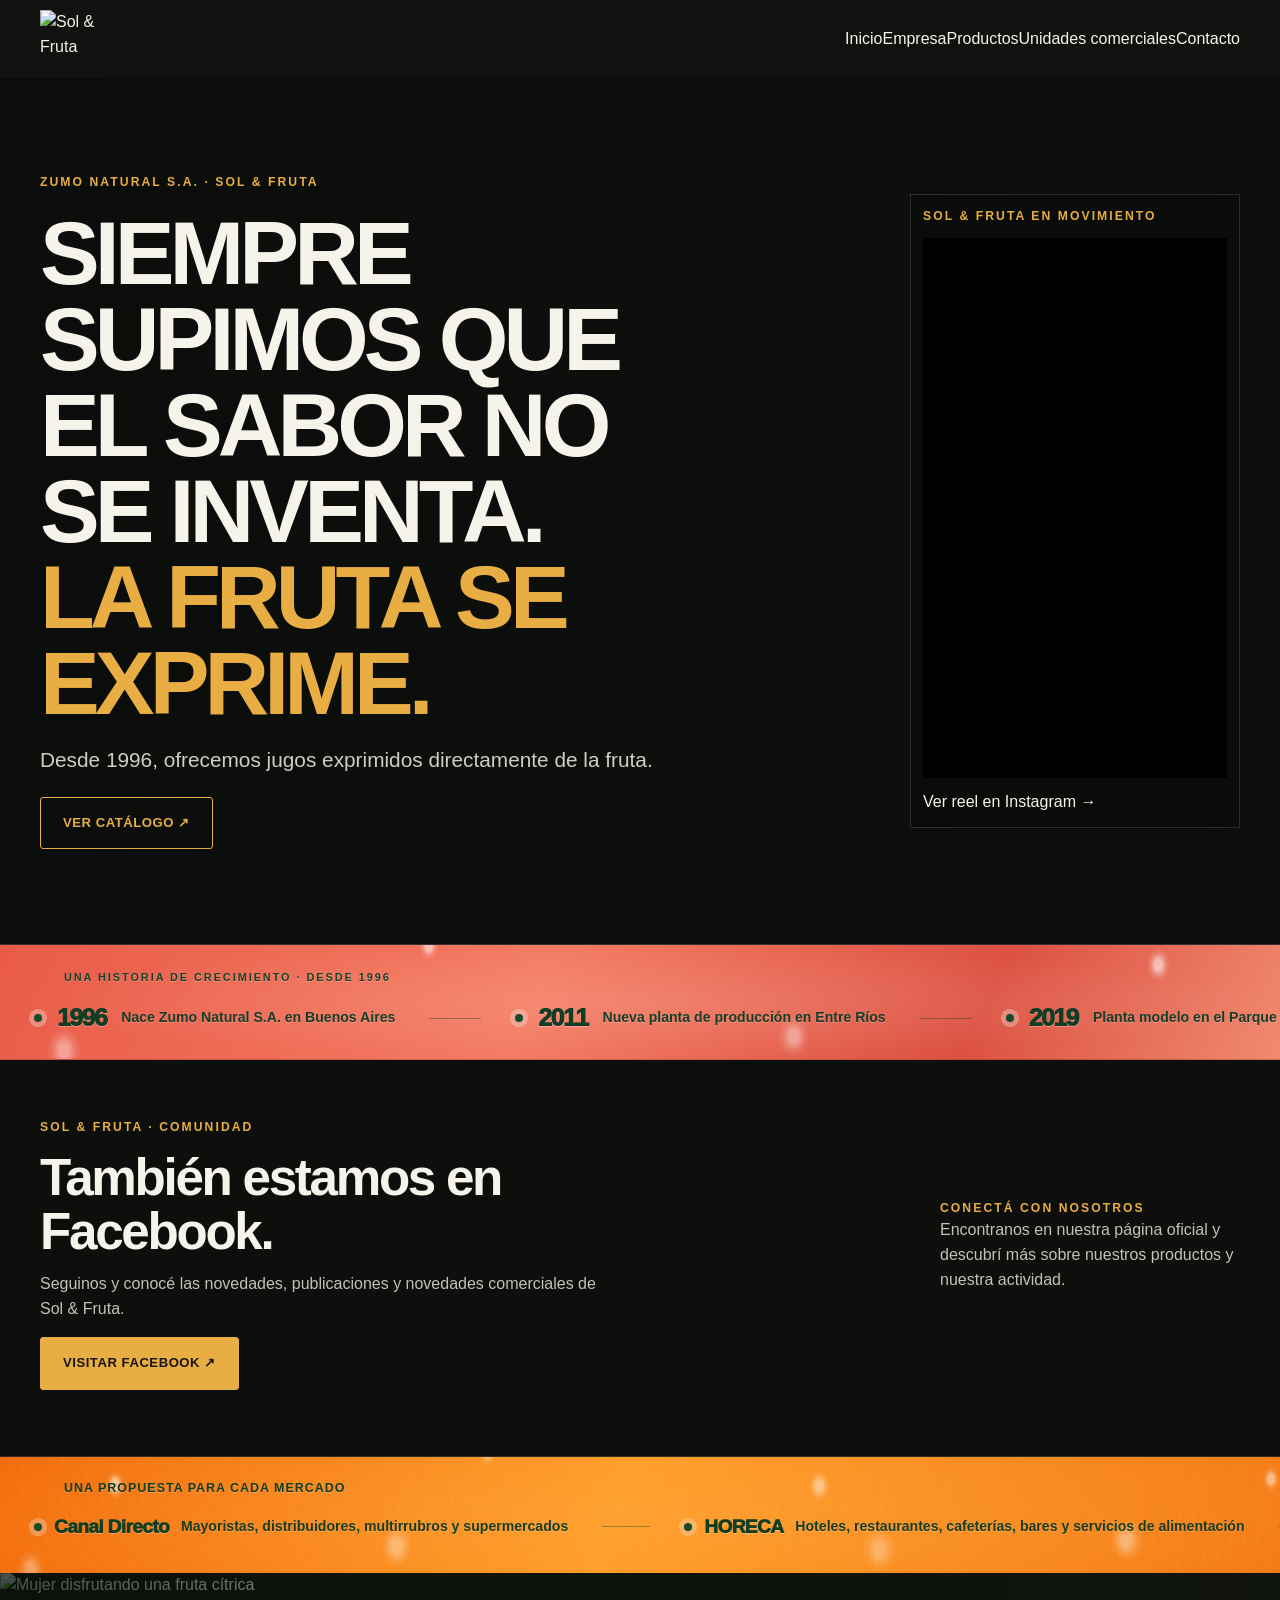
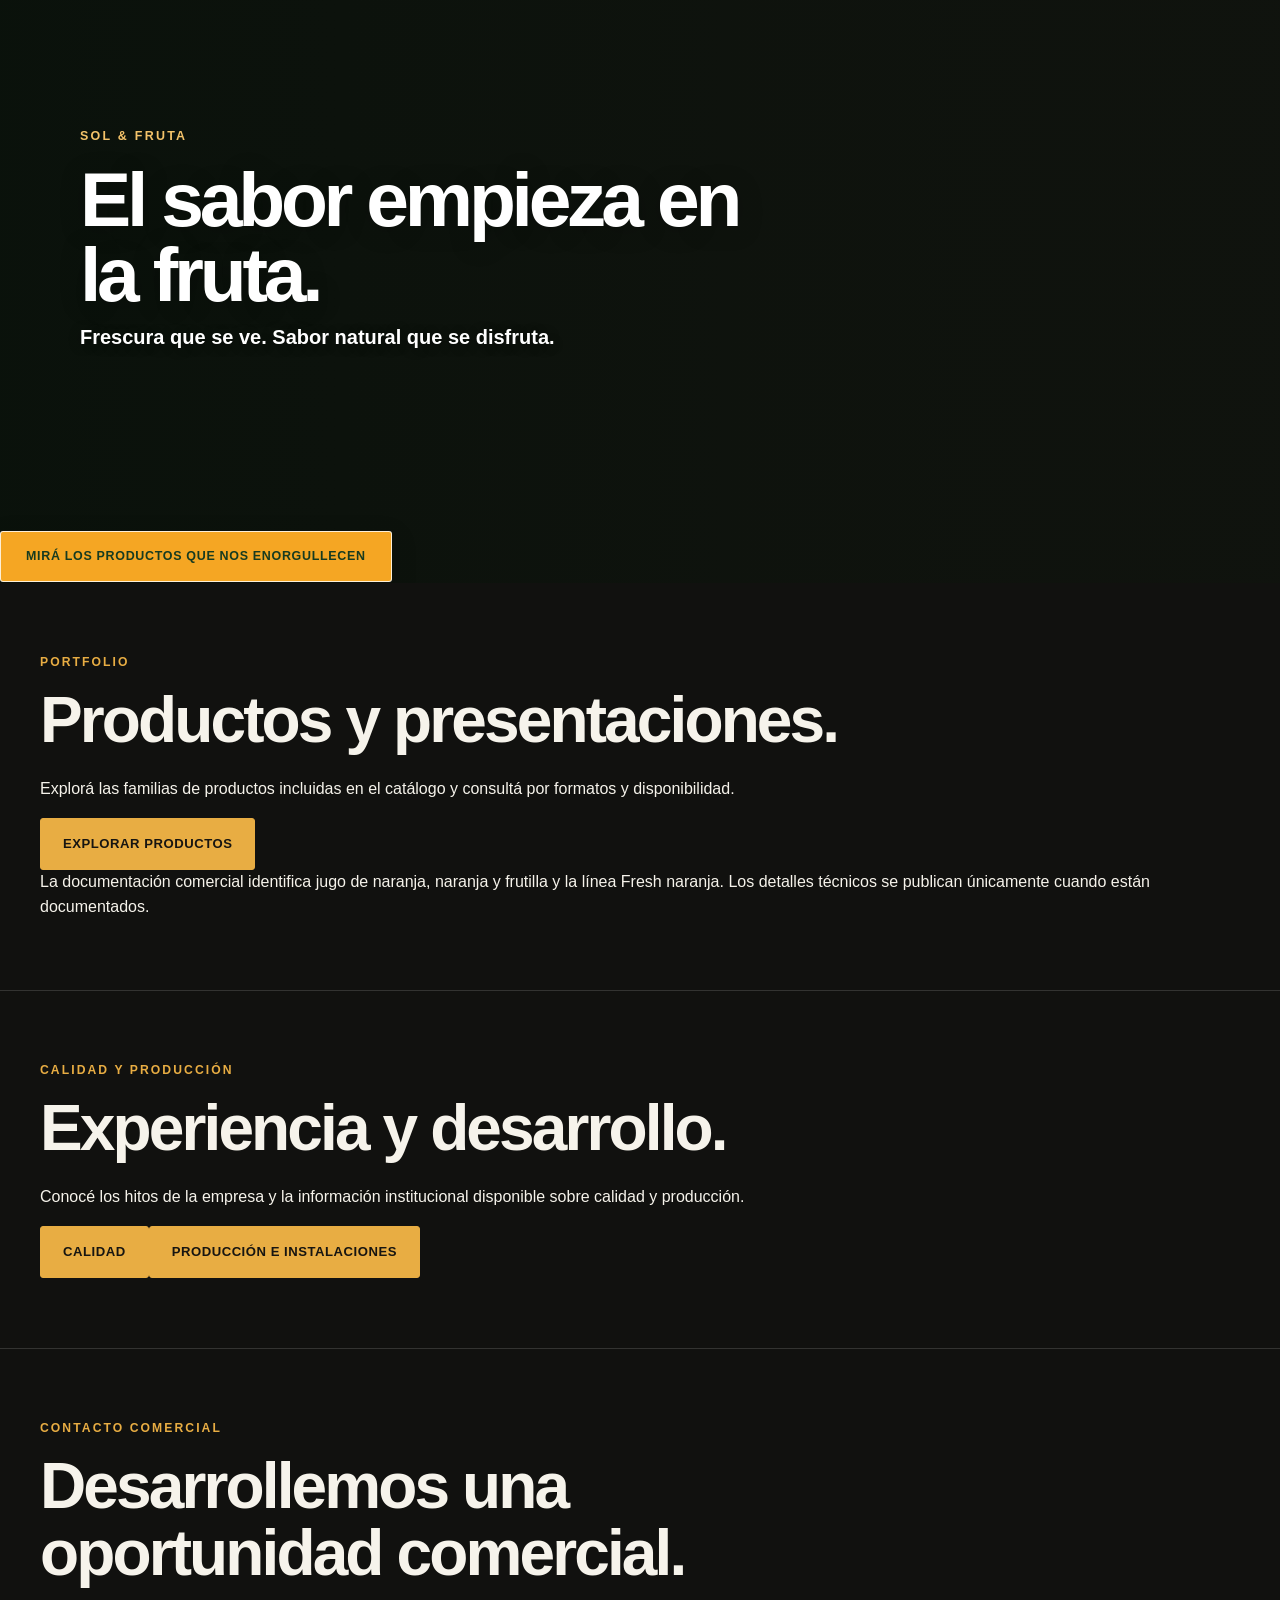
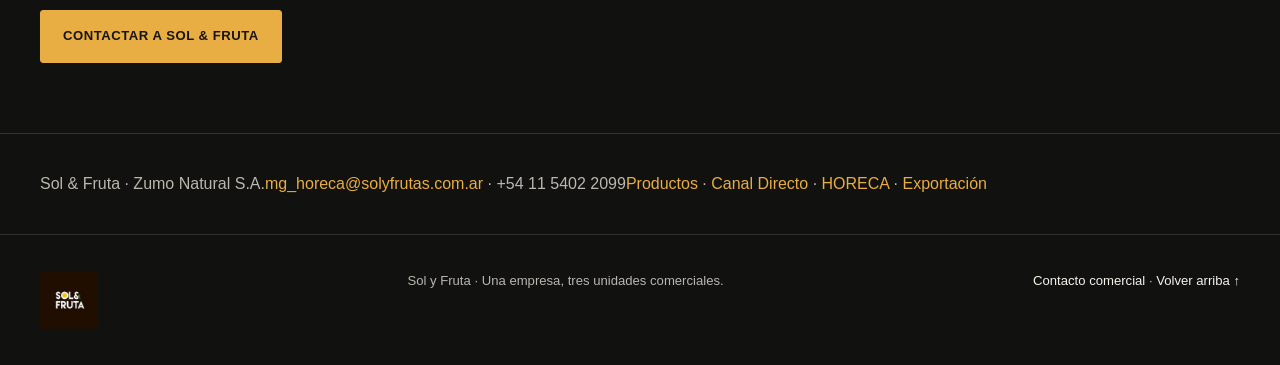
==== commit 5e0fccdb: "Add products CTA to citrus editorial section" ====
--- a/index.html
+++ b/index.html
@@ -95,10 +95,13 @@
 .freshness-editorial-copy h2{max-width:680px;margin:14px 0 10px;font-size:clamp(2.5rem,6vw,5.8rem);line-height:.98;letter-spacing:-.055em;text-shadow:0 3px 24px rgba(0,0,0,.25)}
 .freshness-editorial-copy p{font-size:clamp(1rem,1.6vw,1.25rem);font-weight:650;color:#fff;margin:0;text-shadow:0 2px 12px rgba(0,0,0,.45)}
 @media(max-width:600px){.freshness-editorial{min-height:390px}.freshness-editorial>img{object-position:55% center}.freshness-editorial-copy{padding:95px 0}}
+</style><style id="freshness-products-btn-style">
+.freshness-products-btn{display:inline-flex;align-items:center;justify-content:center;margin-top:28px;padding:15px 25px;border:1px solid rgba(255,255,255,.82);border-radius:3px;background:#f5a623;color:#173b20;text-decoration:none;text-transform:uppercase;font-size:.78rem;font-weight:900;letter-spacing:.055em;box-shadow:0 8px 24px rgba(0,0,0,.22);transition:transform .2s ease,background .2s ease}
+.freshness-products-btn:hover{background:#ffd06b;transform:translateY(-2px)}
 </style></head>
 <body>
 <header class="top"><div class="wrap nav"><a class="logo" href="/sol-fruta/" aria-label="Sol & Fruta, inicio"><img src="/sol-fruta/sol-fruta-logo-extraido.png" alt="Sol &amp; Fruta"></a><button class="menu" id="menu" aria-expanded="false" aria-controls="links">MENÚ</button><nav class="links" id="links" aria-label="Navegación principal"><a href="/sol-fruta/" aria-current="page">Inicio</a><a href="/sol-fruta/empresa/" >Empresa</a><a href="/sol-fruta/productos/" >Productos</a><a href="/sol-fruta/unidades-comerciales/" >Unidades comerciales</a><a href="/sol-fruta/contacto/" >Contacto</a></nav></div></header>
-<main><section class="home-hero"><video class="hero-bg-video" autoplay muted loop playsinline preload="metadata" aria-hidden="true"><source src="/sol-fruta/assets/Jugo_cayendo_3a1b7d14.mp4" type="video/mp4"></video><div class="hero-bg-shade"></div><div class="wrap home-grid"><div><div class="eyebrow">Zumo Natural S.A. · Sol &amp; Fruta</div><h1>SIEMPRE SUPIMOS QUE<br>EL SABOR NO SE INVENTA.<br><span class="gold">LA FRUTA SE EXPRIME.</span></h1><p class="lead">Desde 1996, ofrecemos jugos exprimidos directamente de la fruta.</p><div class="catalog-cta"><a class="btn" href="https://solyfruta.com.ar/wp-content/uploads/2026/03/catalogo-2026.pdf" target="_blank" rel="noopener noreferrer">Ver catálogo ↗</a></div></div><div class="hero-reel"><div class="eyebrow">Sol &amp; Fruta en movimiento</div><iframe src="https://www.instagram.com/reel/DfvE_8FhUHj/embed" title="Reel de Instagram de Sol &amp; Fruta" loading="eager" allowfullscreen allow="autoplay; clipboard-write; encrypted-media; picture-in-picture; web-share"></iframe><a class="textlink" href="https://www.instagram.com/reel/DfvE_8FhUHj/" target="_blank" rel="noopener noreferrer">Ver reel en Instagram →</a></div></div></section><section class="history-marquee" aria-label="Historia de Sol y Fruta"><div class="history-kicker">Una historia de crecimiento · Desde 1996</div><div class="history-track"><div class="history-run"><div class="history-item"><span class="history-dot"></span><strong class="history-year">1996</strong><span class="history-copy">Nace Zumo Natural S.A. en Buenos Aires</span></div><span class="history-separator"></span><div class="history-item"><span class="history-dot"></span><strong class="history-year">2011</strong><span class="history-copy">Nueva planta de producción en Entre Ríos</span></div><span class="history-separator"></span><div class="history-item"><span class="history-dot"></span><strong class="history-year">2019</strong><span class="history-copy">Planta modelo en el Parque Industrial de Concordia</span></div><span class="history-separator"></span><div class="history-item"><span class="history-dot"></span><strong class="history-year">HOY</strong><span class="history-copy">Capacidad productiva y nuevos mercados</span></div><span class="history-separator"></span></div><div class="history-run" aria-hidden="true"><div class="history-item"><span class="history-dot"></span><strong class="history-year">1996</strong><span class="history-copy">Nace Zumo Natural S.A. en Buenos Aires</span></div><span class="history-separator"></span><div class="history-item"><span class="history-dot"></span><strong class="history-year">2011</strong><span class="history-copy">Nueva planta de producción en Entre Ríos</span></div><span class="history-separator"></span><div class="history-item"><span class="history-dot"></span><strong class="history-year">2019</strong><span class="history-copy">Planta modelo en el Parque Industrial de Concordia</span></div><span class="history-separator"></span><div class="history-item"><span class="history-dot"></span><strong class="history-year">HOY</strong><span class="history-copy">Capacidad productiva y nuevos mercados</span></div><span class="history-separator"></span></div></div></section><section class="mid-reel"><video class="facebook-bg-video" autoplay muted loop playsinline preload="metadata" aria-hidden="true"><source src="/sol-fruta/assets/Jugo_cayendo_1855b4c5.mp4" type="video/mp4"></video><div class="facebook-bg-shade"></div><div class="wrap mid-reel-inner"><div class="mid-reel-copy"><div class="eyebrow">Sol &amp; Fruta · Comunidad</div><h2>También estamos en Facebook.</h2><p>Seguinos y conocé las novedades, publicaciones y novedades comerciales de Sol &amp; Fruta.</p><a class="btn" href="https://www.facebook.com/JugosSolyFruta/" target="_blank" rel="noopener noreferrer">Visitar Facebook ↗</a></div><div class="mid-reel-copy"><div class="eyebrow">Conectá con nosotros</div><p>Encontranos en nuestra página oficial y descubrí más sobre nuestros productos y nuestra actividad.</p></div></div></section><section class="market-marquee" aria-label="Unidades comerciales"><div class="market-kicker">Una propuesta para cada mercado</div><div class="market-track"><div class="market-run"><div class="market-item"><span class="market-dot"></span><strong class="market-name">Canal Directo</strong><span class="market-copy">Mayoristas, distribuidores, multirrubros y supermercados</span></div><span class="market-separator"></span><div class="market-item"><span class="market-dot"></span><strong class="market-name">HORECA</strong><span class="market-copy">Hoteles, restaurantes, cafeterías, bares y servicios de alimentación</span></div><span class="market-separator"></span><div class="market-item"><span class="market-dot"></span><strong class="market-name">Exportación</strong><span class="market-copy">Presentación comercial para compradores y socios internacionales</span></div><span class="market-separator"></span></div><div class="market-run" aria-hidden="true"><div class="market-item"><span class="market-dot"></span><strong class="market-name">Canal Directo</strong><span class="market-copy">Mayoristas, distribuidores, multirrubros y supermercados</span></div><span class="market-separator"></span><div class="market-item"><span class="market-dot"></span><strong class="market-name">HORECA</strong><span class="market-copy">Hoteles, restaurantes, cafeterías, bares y servicios de alimentación</span></div><span class="market-separator"></span><div class="market-item"><span class="market-dot"></span><strong class="market-name">Exportación</strong><span class="market-copy">Presentación comercial para compradores y socios internacionales</span></div><span class="market-separator"></span></div></div></section><section class="freshness-editorial" id="freshness-editorial" aria-label="La experiencia Sol & Fruta"><img src="/sol-fruta/assets/LEANDROCUELLARSOLYFRUTALIMON.png" alt="Mujer disfrutando una fruta cítrica" loading="lazy"><div class="freshness-editorial-shade"></div><div class="freshness-editorial-copy"><span>Sol &amp; Fruta</span><h2>El sabor empieza en la fruta.</h2><p>Frescura que se ve. Sabor natural que se disfruta.</p></div></section><section class="home-block"><div class="wrap two"><div><div class="eyebrow">Portfolio</div><h2>Productos y presentaciones.</h2><p>Explorá las familias de productos incluidas en el catálogo y consultá por formatos y disponibilidad.</p><a class="btn" href="/sol-fruta/productos/">Explorar productos</a></div><div class="note">La documentación comercial identifica jugo de naranja, naranja y frutilla y la línea Fresh naranja. Los detalles técnicos se publican únicamente cuando están documentados.</div></div></section><section class="home-block"><div class="wrap two"><div><div class="eyebrow">Calidad y producción</div><h2>Experiencia y desarrollo.</h2><p>Conocé los hitos de la empresa y la información institucional disponible sobre calidad y producción.</p></div><div class="actions"><a class="btn alt" href="/sol-fruta/calidad/">Calidad</a><a class="btn alt" href="/sol-fruta/instalaciones-y-produccion/">Producción e instalaciones</a></div></div></section><section class="home-block"><div class="wrap"><div class="eyebrow">Contacto comercial</div><h2>Desarrollemos una oportunidad comercial.</h2><a class="btn" href="/sol-fruta/contacto/">Contactar a Sol &amp; Fruta</a></div></section></main><footer class="home-footer"><div class="wrap foot"><span>Sol &amp; Fruta · Zumo Natural S.A.</span><span><a href="mailto:mg_horeca@solyfrutas.com.ar">mg_horeca@solyfrutas.com.ar</a> · +54 11 5402 2099</span><span><a href="/sol-fruta/productos/">Productos</a> · <a href="/sol-fruta/canal-directo/">Canal Directo</a> · <a href="/sol-fruta/horeca/">HORECA</a> · <a href="/sol-fruta/exportacion/">Exportación</a></span></div></footer><script>const m=document.getElementById('menu'),n=document.getElementById('links');m.addEventListener('click',()=>{const o=n.classList.toggle('open');m.setAttribute('aria-expanded',String(o))});</script>
+<main><section class="home-hero"><video class="hero-bg-video" autoplay muted loop playsinline preload="metadata" aria-hidden="true"><source src="/sol-fruta/assets/Jugo_cayendo_3a1b7d14.mp4" type="video/mp4"></video><div class="hero-bg-shade"></div><div class="wrap home-grid"><div><div class="eyebrow">Zumo Natural S.A. · Sol &amp; Fruta</div><h1>SIEMPRE SUPIMOS QUE<br>EL SABOR NO SE INVENTA.<br><span class="gold">LA FRUTA SE EXPRIME.</span></h1><p class="lead">Desde 1996, ofrecemos jugos exprimidos directamente de la fruta.</p><div class="catalog-cta"><a class="btn" href="https://solyfruta.com.ar/wp-content/uploads/2026/03/catalogo-2026.pdf" target="_blank" rel="noopener noreferrer">Ver catálogo ↗</a></div></div><div class="hero-reel"><div class="eyebrow">Sol &amp; Fruta en movimiento</div><iframe src="https://www.instagram.com/reel/DfvE_8FhUHj/embed" title="Reel de Instagram de Sol &amp; Fruta" loading="eager" allowfullscreen allow="autoplay; clipboard-write; encrypted-media; picture-in-picture; web-share"></iframe><a class="textlink" href="https://www.instagram.com/reel/DfvE_8FhUHj/" target="_blank" rel="noopener noreferrer">Ver reel en Instagram →</a></div></div></section><section class="history-marquee" aria-label="Historia de Sol y Fruta"><div class="history-kicker">Una historia de crecimiento · Desde 1996</div><div class="history-track"><div class="history-run"><div class="history-item"><span class="history-dot"></span><strong class="history-year">1996</strong><span class="history-copy">Nace Zumo Natural S.A. en Buenos Aires</span></div><span class="history-separator"></span><div class="history-item"><span class="history-dot"></span><strong class="history-year">2011</strong><span class="history-copy">Nueva planta de producción en Entre Ríos</span></div><span class="history-separator"></span><div class="history-item"><span class="history-dot"></span><strong class="history-year">2019</strong><span class="history-copy">Planta modelo en el Parque Industrial de Concordia</span></div><span class="history-separator"></span><div class="history-item"><span class="history-dot"></span><strong class="history-year">HOY</strong><span class="history-copy">Capacidad productiva y nuevos mercados</span></div><span class="history-separator"></span></div><div class="history-run" aria-hidden="true"><div class="history-item"><span class="history-dot"></span><strong class="history-year">1996</strong><span class="history-copy">Nace Zumo Natural S.A. en Buenos Aires</span></div><span class="history-separator"></span><div class="history-item"><span class="history-dot"></span><strong class="history-year">2011</strong><span class="history-copy">Nueva planta de producción en Entre Ríos</span></div><span class="history-separator"></span><div class="history-item"><span class="history-dot"></span><strong class="history-year">2019</strong><span class="history-copy">Planta modelo en el Parque Industrial de Concordia</span></div><span class="history-separator"></span><div class="history-item"><span class="history-dot"></span><strong class="history-year">HOY</strong><span class="history-copy">Capacidad productiva y nuevos mercados</span></div><span class="history-separator"></span></div></div></section><section class="mid-reel"><video class="facebook-bg-video" autoplay muted loop playsinline preload="metadata" aria-hidden="true"><source src="/sol-fruta/assets/Jugo_cayendo_1855b4c5.mp4" type="video/mp4"></video><div class="facebook-bg-shade"></div><div class="wrap mid-reel-inner"><div class="mid-reel-copy"><div class="eyebrow">Sol &amp; Fruta · Comunidad</div><h2>También estamos en Facebook.</h2><p>Seguinos y conocé las novedades, publicaciones y novedades comerciales de Sol &amp; Fruta.</p><a class="btn" href="https://www.facebook.com/JugosSolyFruta/" target="_blank" rel="noopener noreferrer">Visitar Facebook ↗</a></div><div class="mid-reel-copy"><div class="eyebrow">Conectá con nosotros</div><p>Encontranos en nuestra página oficial y descubrí más sobre nuestros productos y nuestra actividad.</p></div></div></section><section class="market-marquee" aria-label="Unidades comerciales"><div class="market-kicker">Una propuesta para cada mercado</div><div class="market-track"><div class="market-run"><div class="market-item"><span class="market-dot"></span><strong class="market-name">Canal Directo</strong><span class="market-copy">Mayoristas, distribuidores, multirrubros y supermercados</span></div><span class="market-separator"></span><div class="market-item"><span class="market-dot"></span><strong class="market-name">HORECA</strong><span class="market-copy">Hoteles, restaurantes, cafeterías, bares y servicios de alimentación</span></div><span class="market-separator"></span><div class="market-item"><span class="market-dot"></span><strong class="market-name">Exportación</strong><span class="market-copy">Presentación comercial para compradores y socios internacionales</span></div><span class="market-separator"></span></div><div class="market-run" aria-hidden="true"><div class="market-item"><span class="market-dot"></span><strong class="market-name">Canal Directo</strong><span class="market-copy">Mayoristas, distribuidores, multirrubros y supermercados</span></div><span class="market-separator"></span><div class="market-item"><span class="market-dot"></span><strong class="market-name">HORECA</strong><span class="market-copy">Hoteles, restaurantes, cafeterías, bares y servicios de alimentación</span></div><span class="market-separator"></span><div class="market-item"><span class="market-dot"></span><strong class="market-name">Exportación</strong><span class="market-copy">Presentación comercial para compradores y socios internacionales</span></div><span class="market-separator"></span></div></div></section><section class="freshness-editorial" id="freshness-editorial" aria-label="La experiencia Sol & Fruta"><img src="/sol-fruta/assets/LEANDROCUELLARSOLYFRUTALIMON.png" alt="Mujer disfrutando una fruta cítrica" loading="lazy"><div class="freshness-editorial-shade"></div><div class="freshness-editorial-copy"><span>Sol &amp; Fruta</span><h2>El sabor empieza en la fruta.</h2><p>Frescura que se ve. Sabor natural que se disfruta.</p></div><a class="freshness-products-btn" href="/sol-fruta/productos/">Mirá los productos que nos enorgullecen</a></section><section class="home-block"><div class="wrap two"><div><div class="eyebrow">Portfolio</div><h2>Productos y presentaciones.</h2><p>Explorá las familias de productos incluidas en el catálogo y consultá por formatos y disponibilidad.</p><a class="btn" href="/sol-fruta/productos/">Explorar productos</a></div><div class="note">La documentación comercial identifica jugo de naranja, naranja y frutilla y la línea Fresh naranja. Los detalles técnicos se publican únicamente cuando están documentados.</div></div></section><section class="home-block"><div class="wrap two"><div><div class="eyebrow">Calidad y producción</div><h2>Experiencia y desarrollo.</h2><p>Conocé los hitos de la empresa y la información institucional disponible sobre calidad y producción.</p></div><div class="actions"><a class="btn alt" href="/sol-fruta/calidad/">Calidad</a><a class="btn alt" href="/sol-fruta/instalaciones-y-produccion/">Producción e instalaciones</a></div></div></section><section class="home-block"><div class="wrap"><div class="eyebrow">Contacto comercial</div><h2>Desarrollemos una oportunidad comercial.</h2><a class="btn" href="/sol-fruta/contacto/">Contactar a Sol &amp; Fruta</a></div></section></main><footer class="home-footer"><div class="wrap foot"><span>Sol &amp; Fruta · Zumo Natural S.A.</span><span><a href="mailto:mg_horeca@solyfrutas.com.ar">mg_horeca@solyfrutas.com.ar</a> · +54 11 5402 2099</span><span><a href="/sol-fruta/productos/">Productos</a> · <a href="/sol-fruta/canal-directo/">Canal Directo</a> · <a href="/sol-fruta/horeca/">HORECA</a> · <a href="/sol-fruta/exportacion/">Exportación</a></span></div></footer><script>const m=document.getElementById('menu'),n=document.getElementById('links');m.addEventListener('click',()=>{const o=n.classList.toggle('open');m.setAttribute('aria-expanded',String(o))});</script>
 <footer class="footer"><div class="wrap footer-inner"><a class="brand" href="#inicio" aria-label="Sol y Fruta, inicio"><img src="assets/sol-fruta-logo.jpg" alt="Logo oficial de Sol &amp; Fruta"></a><span>Sol y Fruta · Una empresa, tres unidades comerciales.</span><span><a href="mailto:mg_horeca@solyfrutas.com.ar">Contacto comercial</a> · <a href="#inicio">Volver arriba ↑</a></span></div></footer>
 <div class="modal" id="productModal" role="dialog" aria-modal="true" aria-labelledby="modalTitle"><div class="modal-box"><button class="close" id="closeModal" aria-label="Cerrar">✕</button><div class="eyebrow">Información comercial</div><h2 id="modalTitle">Consultá por el producto</h2><p class="muted">Para conocer disponibilidad, presentaciones y condiciones comerciales, contactá directamente al equipo de Sol y Fruta.</p><a class="btn" id="modalMail" href="mailto:mg_horeca@solyfrutas.com.ar">Escribir al equipo comercial →</a></div></div>
 <script>
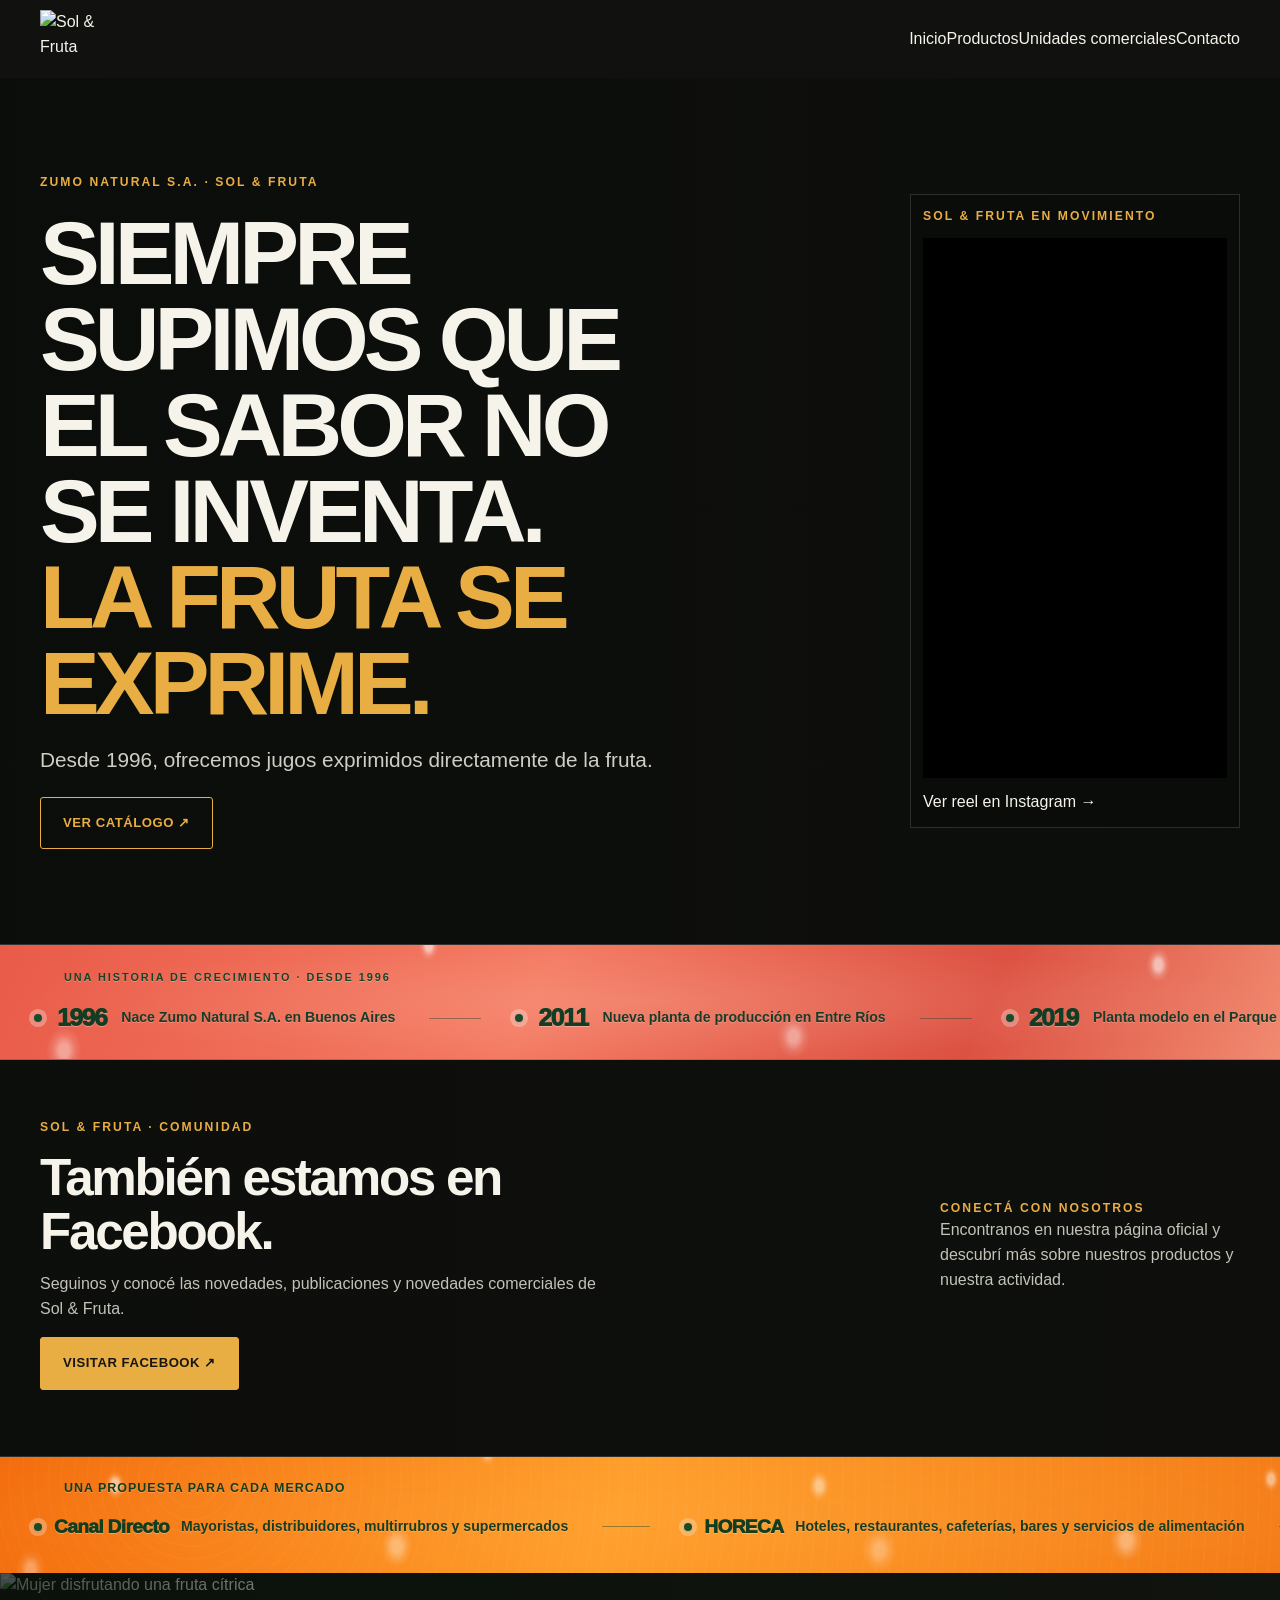
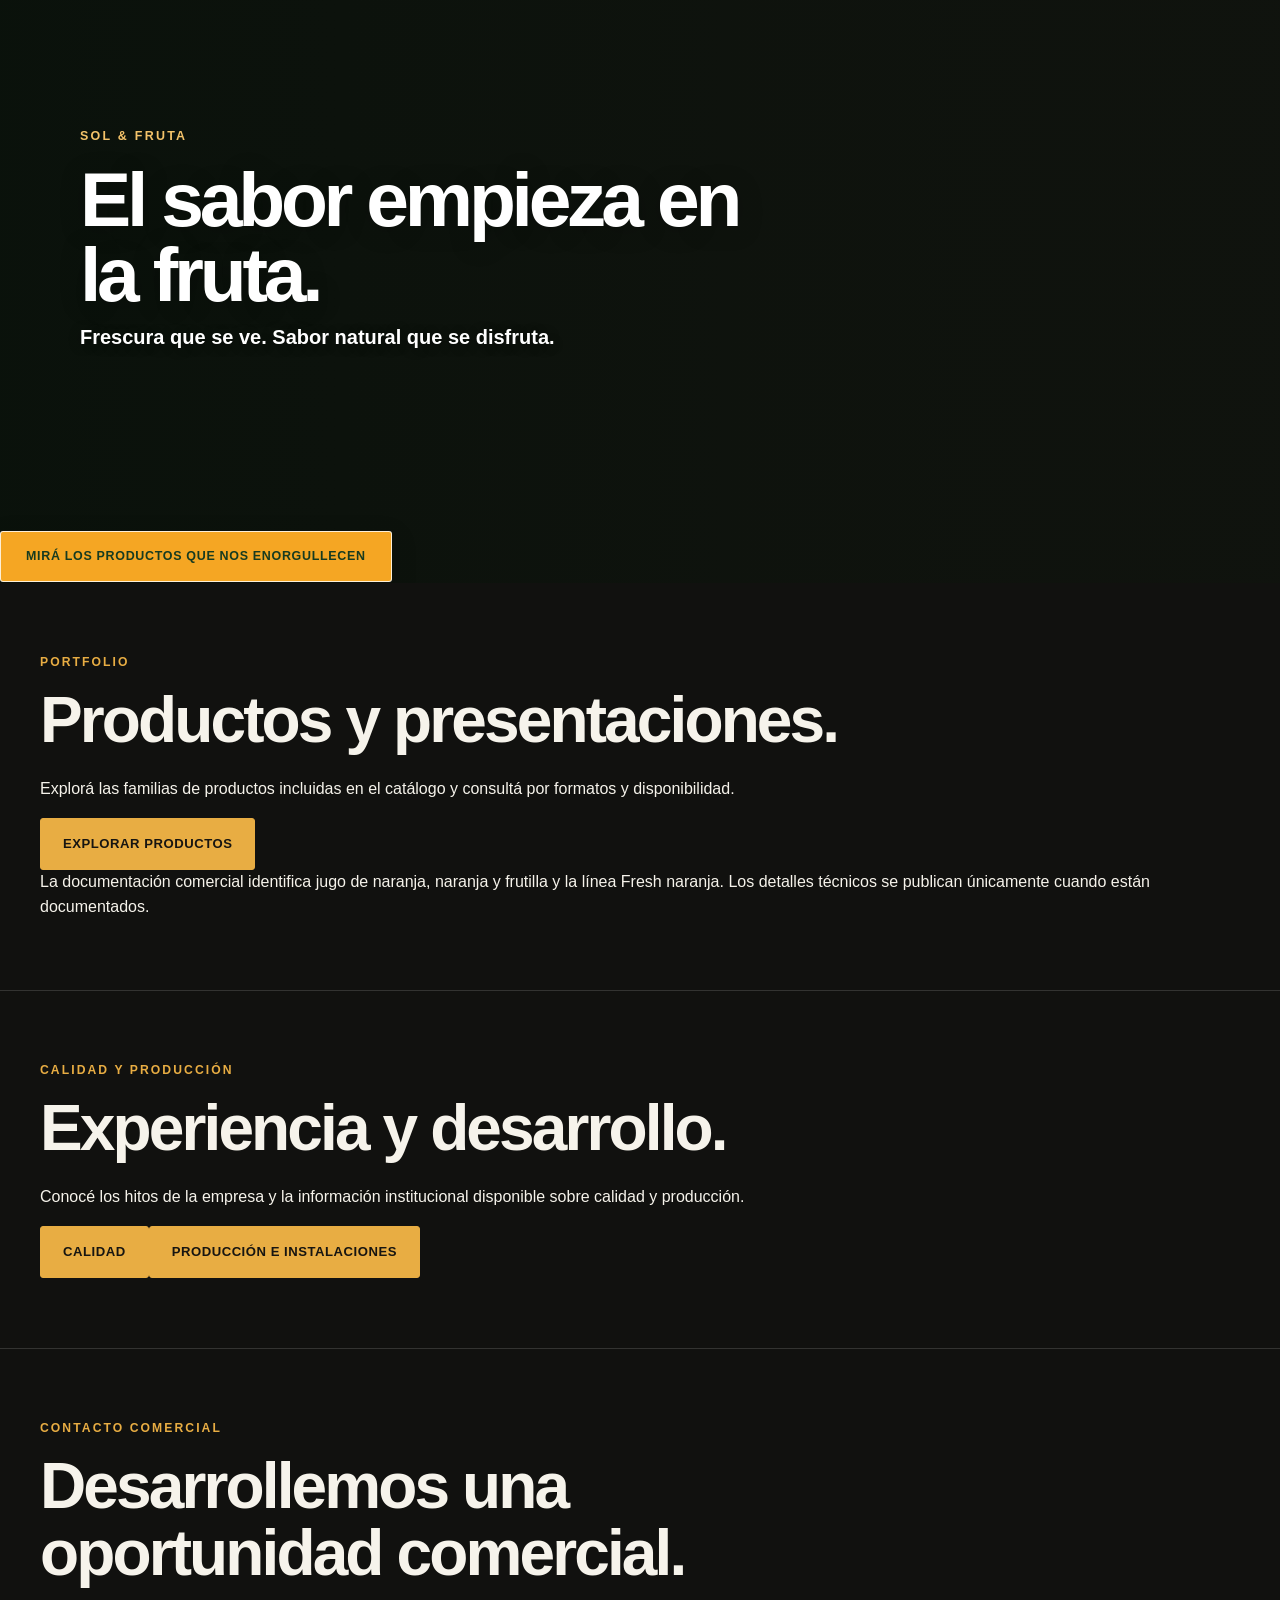
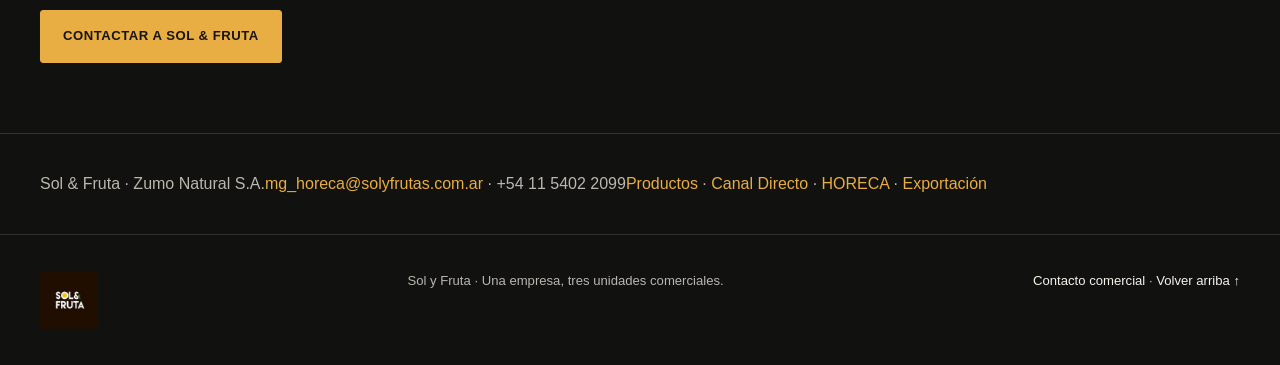
==== commit 6e488dfb: "Remove Empresa from main navigation" ====
--- a/index.html
+++ b/index.html
@@ -100,7 +100,7 @@
 .freshness-products-btn:hover{background:#ffd06b;transform:translateY(-2px)}
 </style></head>
 <body>
-<header class="top"><div class="wrap nav"><a class="logo" href="/sol-fruta/" aria-label="Sol & Fruta, inicio"><img src="/sol-fruta/sol-fruta-logo-extraido.png" alt="Sol &amp; Fruta"></a><button class="menu" id="menu" aria-expanded="false" aria-controls="links">MENÚ</button><nav class="links" id="links" aria-label="Navegación principal"><a href="/sol-fruta/" aria-current="page">Inicio</a><a href="/sol-fruta/empresa/" >Empresa</a><a href="/sol-fruta/productos/" >Productos</a><a href="/sol-fruta/unidades-comerciales/" >Unidades comerciales</a><a href="/sol-fruta/contacto/" >Contacto</a></nav></div></header>
+<header class="top"><div class="wrap nav"><a class="logo" href="/sol-fruta/" aria-label="Sol & Fruta, inicio"><img src="/sol-fruta/sol-fruta-logo-extraido.png" alt="Sol &amp; Fruta"></a><button class="menu" id="menu" aria-expanded="false" aria-controls="links">MENÚ</button><nav class="links" id="links" aria-label="Navegación principal"><a href="/sol-fruta/" aria-current="page">Inicio</a><a href="/sol-fruta/productos/" >Productos</a><a href="/sol-fruta/unidades-comerciales/" >Unidades comerciales</a><a href="/sol-fruta/contacto/" >Contacto</a></nav></div></header>
 <main><section class="home-hero"><video class="hero-bg-video" autoplay muted loop playsinline preload="metadata" aria-hidden="true"><source src="/sol-fruta/assets/Jugo_cayendo_3a1b7d14.mp4" type="video/mp4"></video><div class="hero-bg-shade"></div><div class="wrap home-grid"><div><div class="eyebrow">Zumo Natural S.A. · Sol &amp; Fruta</div><h1>SIEMPRE SUPIMOS QUE<br>EL SABOR NO SE INVENTA.<br><span class="gold">LA FRUTA SE EXPRIME.</span></h1><p class="lead">Desde 1996, ofrecemos jugos exprimidos directamente de la fruta.</p><div class="catalog-cta"><a class="btn" href="https://solyfruta.com.ar/wp-content/uploads/2026/03/catalogo-2026.pdf" target="_blank" rel="noopener noreferrer">Ver catálogo ↗</a></div></div><div class="hero-reel"><div class="eyebrow">Sol &amp; Fruta en movimiento</div><iframe src="https://www.instagram.com/reel/DfvE_8FhUHj/embed" title="Reel de Instagram de Sol &amp; Fruta" loading="eager" allowfullscreen allow="autoplay; clipboard-write; encrypted-media; picture-in-picture; web-share"></iframe><a class="textlink" href="https://www.instagram.com/reel/DfvE_8FhUHj/" target="_blank" rel="noopener noreferrer">Ver reel en Instagram →</a></div></div></section><section class="history-marquee" aria-label="Historia de Sol y Fruta"><div class="history-kicker">Una historia de crecimiento · Desde 1996</div><div class="history-track"><div class="history-run"><div class="history-item"><span class="history-dot"></span><strong class="history-year">1996</strong><span class="history-copy">Nace Zumo Natural S.A. en Buenos Aires</span></div><span class="history-separator"></span><div class="history-item"><span class="history-dot"></span><strong class="history-year">2011</strong><span class="history-copy">Nueva planta de producción en Entre Ríos</span></div><span class="history-separator"></span><div class="history-item"><span class="history-dot"></span><strong class="history-year">2019</strong><span class="history-copy">Planta modelo en el Parque Industrial de Concordia</span></div><span class="history-separator"></span><div class="history-item"><span class="history-dot"></span><strong class="history-year">HOY</strong><span class="history-copy">Capacidad productiva y nuevos mercados</span></div><span class="history-separator"></span></div><div class="history-run" aria-hidden="true"><div class="history-item"><span class="history-dot"></span><strong class="history-year">1996</strong><span class="history-copy">Nace Zumo Natural S.A. en Buenos Aires</span></div><span class="history-separator"></span><div class="history-item"><span class="history-dot"></span><strong class="history-year">2011</strong><span class="history-copy">Nueva planta de producción en Entre Ríos</span></div><span class="history-separator"></span><div class="history-item"><span class="history-dot"></span><strong class="history-year">2019</strong><span class="history-copy">Planta modelo en el Parque Industrial de Concordia</span></div><span class="history-separator"></span><div class="history-item"><span class="history-dot"></span><strong class="history-year">HOY</strong><span class="history-copy">Capacidad productiva y nuevos mercados</span></div><span class="history-separator"></span></div></div></section><section class="mid-reel"><video class="facebook-bg-video" autoplay muted loop playsinline preload="metadata" aria-hidden="true"><source src="/sol-fruta/assets/Jugo_cayendo_1855b4c5.mp4" type="video/mp4"></video><div class="facebook-bg-shade"></div><div class="wrap mid-reel-inner"><div class="mid-reel-copy"><div class="eyebrow">Sol &amp; Fruta · Comunidad</div><h2>También estamos en Facebook.</h2><p>Seguinos y conocé las novedades, publicaciones y novedades comerciales de Sol &amp; Fruta.</p><a class="btn" href="https://www.facebook.com/JugosSolyFruta/" target="_blank" rel="noopener noreferrer">Visitar Facebook ↗</a></div><div class="mid-reel-copy"><div class="eyebrow">Conectá con nosotros</div><p>Encontranos en nuestra página oficial y descubrí más sobre nuestros productos y nuestra actividad.</p></div></div></section><section class="market-marquee" aria-label="Unidades comerciales"><div class="market-kicker">Una propuesta para cada mercado</div><div class="market-track"><div class="market-run"><div class="market-item"><span class="market-dot"></span><strong class="market-name">Canal Directo</strong><span class="market-copy">Mayoristas, distribuidores, multirrubros y supermercados</span></div><span class="market-separator"></span><div class="market-item"><span class="market-dot"></span><strong class="market-name">HORECA</strong><span class="market-copy">Hoteles, restaurantes, cafeterías, bares y servicios de alimentación</span></div><span class="market-separator"></span><div class="market-item"><span class="market-dot"></span><strong class="market-name">Exportación</strong><span class="market-copy">Presentación comercial para compradores y socios internacionales</span></div><span class="market-separator"></span></div><div class="market-run" aria-hidden="true"><div class="market-item"><span class="market-dot"></span><strong class="market-name">Canal Directo</strong><span class="market-copy">Mayoristas, distribuidores, multirrubros y supermercados</span></div><span class="market-separator"></span><div class="market-item"><span class="market-dot"></span><strong class="market-name">HORECA</strong><span class="market-copy">Hoteles, restaurantes, cafeterías, bares y servicios de alimentación</span></div><span class="market-separator"></span><div class="market-item"><span class="market-dot"></span><strong class="market-name">Exportación</strong><span class="market-copy">Presentación comercial para compradores y socios internacionales</span></div><span class="market-separator"></span></div></div></section><section class="freshness-editorial" id="freshness-editorial" aria-label="La experiencia Sol & Fruta"><img src="/sol-fruta/assets/LEANDROCUELLARSOLYFRUTALIMON.png" alt="Mujer disfrutando una fruta cítrica" loading="lazy"><div class="freshness-editorial-shade"></div><div class="freshness-editorial-copy"><span>Sol &amp; Fruta</span><h2>El sabor empieza en la fruta.</h2><p>Frescura que se ve. Sabor natural que se disfruta.</p></div><a class="freshness-products-btn" href="/sol-fruta/productos/">Mirá los productos que nos enorgullecen</a></section><section class="home-block"><div class="wrap two"><div><div class="eyebrow">Portfolio</div><h2>Productos y presentaciones.</h2><p>Explorá las familias de productos incluidas en el catálogo y consultá por formatos y disponibilidad.</p><a class="btn" href="/sol-fruta/productos/">Explorar productos</a></div><div class="note">La documentación comercial identifica jugo de naranja, naranja y frutilla y la línea Fresh naranja. Los detalles técnicos se publican únicamente cuando están documentados.</div></div></section><section class="home-block"><div class="wrap two"><div><div class="eyebrow">Calidad y producción</div><h2>Experiencia y desarrollo.</h2><p>Conocé los hitos de la empresa y la información institucional disponible sobre calidad y producción.</p></div><div class="actions"><a class="btn alt" href="/sol-fruta/calidad/">Calidad</a><a class="btn alt" href="/sol-fruta/instalaciones-y-produccion/">Producción e instalaciones</a></div></div></section><section class="home-block"><div class="wrap"><div class="eyebrow">Contacto comercial</div><h2>Desarrollemos una oportunidad comercial.</h2><a class="btn" href="/sol-fruta/contacto/">Contactar a Sol &amp; Fruta</a></div></section></main><footer class="home-footer"><div class="wrap foot"><span>Sol &amp; Fruta · Zumo Natural S.A.</span><span><a href="mailto:mg_horeca@solyfrutas.com.ar">mg_horeca@solyfrutas.com.ar</a> · +54 11 5402 2099</span><span><a href="/sol-fruta/productos/">Productos</a> · <a href="/sol-fruta/canal-directo/">Canal Directo</a> · <a href="/sol-fruta/horeca/">HORECA</a> · <a href="/sol-fruta/exportacion/">Exportación</a></span></div></footer><script>const m=document.getElementById('menu'),n=document.getElementById('links');m.addEventListener('click',()=>{const o=n.classList.toggle('open');m.setAttribute('aria-expanded',String(o))});</script>
 <footer class="footer"><div class="wrap footer-inner"><a class="brand" href="#inicio" aria-label="Sol y Fruta, inicio"><img src="assets/sol-fruta-logo.jpg" alt="Logo oficial de Sol &amp; Fruta"></a><span>Sol y Fruta · Una empresa, tres unidades comerciales.</span><span><a href="mailto:mg_horeca@solyfrutas.com.ar">Contacto comercial</a> · <a href="#inicio">Volver arriba ↑</a></span></div></footer>
 <div class="modal" id="productModal" role="dialog" aria-modal="true" aria-labelledby="modalTitle"><div class="modal-box"><button class="close" id="closeModal" aria-label="Cerrar">✕</button><div class="eyebrow">Información comercial</div><h2 id="modalTitle">Consultá por el producto</h2><p class="muted">Para conocer disponibilidad, presentaciones y condiciones comerciales, contactá directamente al equipo de Sol y Fruta.</p><a class="btn" id="modalMail" href="mailto:mg_horeca@solyfrutas.com.ar">Escribir al equipo comercial →</a></div></div>
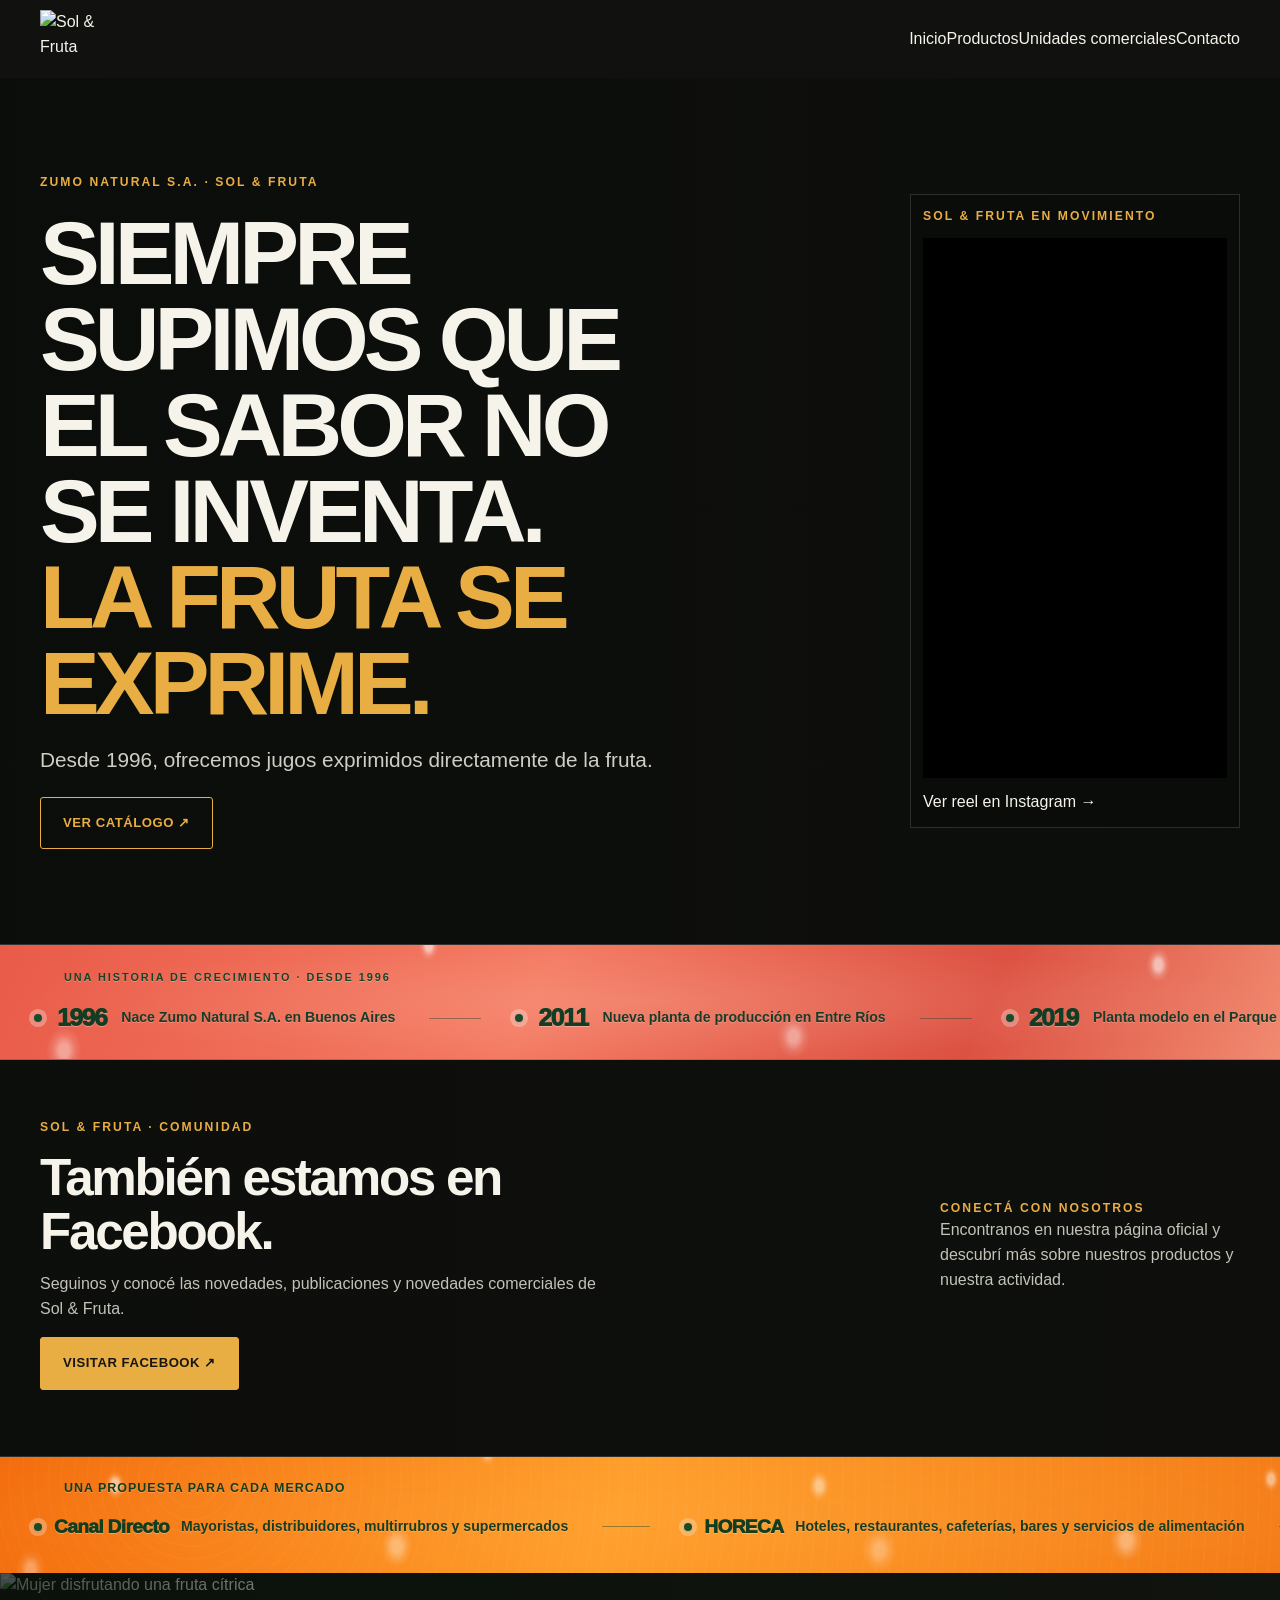
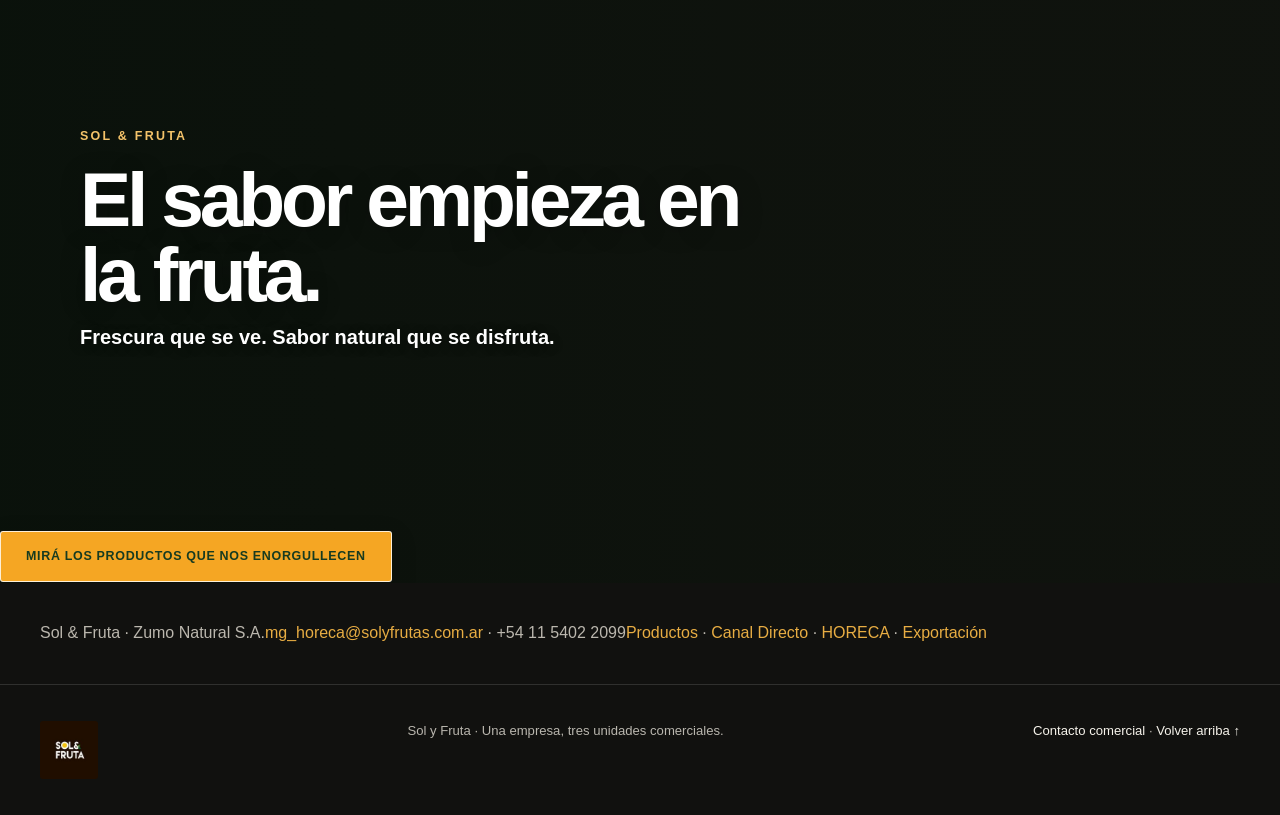
==== commit 04b85203: "Remove portfolio quality and contact blocks from homepage" ====
--- a/index.html
+++ b/index.html
@@ -101,7 +101,7 @@
 </style></head>
 <body>
 <header class="top"><div class="wrap nav"><a class="logo" href="/sol-fruta/" aria-label="Sol & Fruta, inicio"><img src="/sol-fruta/sol-fruta-logo-extraido.png" alt="Sol &amp; Fruta"></a><button class="menu" id="menu" aria-expanded="false" aria-controls="links">MENÚ</button><nav class="links" id="links" aria-label="Navegación principal"><a href="/sol-fruta/" aria-current="page">Inicio</a><a href="/sol-fruta/productos/" >Productos</a><a href="/sol-fruta/unidades-comerciales/" >Unidades comerciales</a><a href="/sol-fruta/contacto/" >Contacto</a></nav></div></header>
-<main><section class="home-hero"><video class="hero-bg-video" autoplay muted loop playsinline preload="metadata" aria-hidden="true"><source src="/sol-fruta/assets/Jugo_cayendo_3a1b7d14.mp4" type="video/mp4"></video><div class="hero-bg-shade"></div><div class="wrap home-grid"><div><div class="eyebrow">Zumo Natural S.A. · Sol &amp; Fruta</div><h1>SIEMPRE SUPIMOS QUE<br>EL SABOR NO SE INVENTA.<br><span class="gold">LA FRUTA SE EXPRIME.</span></h1><p class="lead">Desde 1996, ofrecemos jugos exprimidos directamente de la fruta.</p><div class="catalog-cta"><a class="btn" href="https://solyfruta.com.ar/wp-content/uploads/2026/03/catalogo-2026.pdf" target="_blank" rel="noopener noreferrer">Ver catálogo ↗</a></div></div><div class="hero-reel"><div class="eyebrow">Sol &amp; Fruta en movimiento</div><iframe src="https://www.instagram.com/reel/DfvE_8FhUHj/embed" title="Reel de Instagram de Sol &amp; Fruta" loading="eager" allowfullscreen allow="autoplay; clipboard-write; encrypted-media; picture-in-picture; web-share"></iframe><a class="textlink" href="https://www.instagram.com/reel/DfvE_8FhUHj/" target="_blank" rel="noopener noreferrer">Ver reel en Instagram →</a></div></div></section><section class="history-marquee" aria-label="Historia de Sol y Fruta"><div class="history-kicker">Una historia de crecimiento · Desde 1996</div><div class="history-track"><div class="history-run"><div class="history-item"><span class="history-dot"></span><strong class="history-year">1996</strong><span class="history-copy">Nace Zumo Natural S.A. en Buenos Aires</span></div><span class="history-separator"></span><div class="history-item"><span class="history-dot"></span><strong class="history-year">2011</strong><span class="history-copy">Nueva planta de producción en Entre Ríos</span></div><span class="history-separator"></span><div class="history-item"><span class="history-dot"></span><strong class="history-year">2019</strong><span class="history-copy">Planta modelo en el Parque Industrial de Concordia</span></div><span class="history-separator"></span><div class="history-item"><span class="history-dot"></span><strong class="history-year">HOY</strong><span class="history-copy">Capacidad productiva y nuevos mercados</span></div><span class="history-separator"></span></div><div class="history-run" aria-hidden="true"><div class="history-item"><span class="history-dot"></span><strong class="history-year">1996</strong><span class="history-copy">Nace Zumo Natural S.A. en Buenos Aires</span></div><span class="history-separator"></span><div class="history-item"><span class="history-dot"></span><strong class="history-year">2011</strong><span class="history-copy">Nueva planta de producción en Entre Ríos</span></div><span class="history-separator"></span><div class="history-item"><span class="history-dot"></span><strong class="history-year">2019</strong><span class="history-copy">Planta modelo en el Parque Industrial de Concordia</span></div><span class="history-separator"></span><div class="history-item"><span class="history-dot"></span><strong class="history-year">HOY</strong><span class="history-copy">Capacidad productiva y nuevos mercados</span></div><span class="history-separator"></span></div></div></section><section class="mid-reel"><video class="facebook-bg-video" autoplay muted loop playsinline preload="metadata" aria-hidden="true"><source src="/sol-fruta/assets/Jugo_cayendo_1855b4c5.mp4" type="video/mp4"></video><div class="facebook-bg-shade"></div><div class="wrap mid-reel-inner"><div class="mid-reel-copy"><div class="eyebrow">Sol &amp; Fruta · Comunidad</div><h2>También estamos en Facebook.</h2><p>Seguinos y conocé las novedades, publicaciones y novedades comerciales de Sol &amp; Fruta.</p><a class="btn" href="https://www.facebook.com/JugosSolyFruta/" target="_blank" rel="noopener noreferrer">Visitar Facebook ↗</a></div><div class="mid-reel-copy"><div class="eyebrow">Conectá con nosotros</div><p>Encontranos en nuestra página oficial y descubrí más sobre nuestros productos y nuestra actividad.</p></div></div></section><section class="market-marquee" aria-label="Unidades comerciales"><div class="market-kicker">Una propuesta para cada mercado</div><div class="market-track"><div class="market-run"><div class="market-item"><span class="market-dot"></span><strong class="market-name">Canal Directo</strong><span class="market-copy">Mayoristas, distribuidores, multirrubros y supermercados</span></div><span class="market-separator"></span><div class="market-item"><span class="market-dot"></span><strong class="market-name">HORECA</strong><span class="market-copy">Hoteles, restaurantes, cafeterías, bares y servicios de alimentación</span></div><span class="market-separator"></span><div class="market-item"><span class="market-dot"></span><strong class="market-name">Exportación</strong><span class="market-copy">Presentación comercial para compradores y socios internacionales</span></div><span class="market-separator"></span></div><div class="market-run" aria-hidden="true"><div class="market-item"><span class="market-dot"></span><strong class="market-name">Canal Directo</strong><span class="market-copy">Mayoristas, distribuidores, multirrubros y supermercados</span></div><span class="market-separator"></span><div class="market-item"><span class="market-dot"></span><strong class="market-name">HORECA</strong><span class="market-copy">Hoteles, restaurantes, cafeterías, bares y servicios de alimentación</span></div><span class="market-separator"></span><div class="market-item"><span class="market-dot"></span><strong class="market-name">Exportación</strong><span class="market-copy">Presentación comercial para compradores y socios internacionales</span></div><span class="market-separator"></span></div></div></section><section class="freshness-editorial" id="freshness-editorial" aria-label="La experiencia Sol & Fruta"><img src="/sol-fruta/assets/LEANDROCUELLARSOLYFRUTALIMON.png" alt="Mujer disfrutando una fruta cítrica" loading="lazy"><div class="freshness-editorial-shade"></div><div class="freshness-editorial-copy"><span>Sol &amp; Fruta</span><h2>El sabor empieza en la fruta.</h2><p>Frescura que se ve. Sabor natural que se disfruta.</p></div><a class="freshness-products-btn" href="/sol-fruta/productos/">Mirá los productos que nos enorgullecen</a></section><section class="home-block"><div class="wrap two"><div><div class="eyebrow">Portfolio</div><h2>Productos y presentaciones.</h2><p>Explorá las familias de productos incluidas en el catálogo y consultá por formatos y disponibilidad.</p><a class="btn" href="/sol-fruta/productos/">Explorar productos</a></div><div class="note">La documentación comercial identifica jugo de naranja, naranja y frutilla y la línea Fresh naranja. Los detalles técnicos se publican únicamente cuando están documentados.</div></div></section><section class="home-block"><div class="wrap two"><div><div class="eyebrow">Calidad y producción</div><h2>Experiencia y desarrollo.</h2><p>Conocé los hitos de la empresa y la información institucional disponible sobre calidad y producción.</p></div><div class="actions"><a class="btn alt" href="/sol-fruta/calidad/">Calidad</a><a class="btn alt" href="/sol-fruta/instalaciones-y-produccion/">Producción e instalaciones</a></div></div></section><section class="home-block"><div class="wrap"><div class="eyebrow">Contacto comercial</div><h2>Desarrollemos una oportunidad comercial.</h2><a class="btn" href="/sol-fruta/contacto/">Contactar a Sol &amp; Fruta</a></div></section></main><footer class="home-footer"><div class="wrap foot"><span>Sol &amp; Fruta · Zumo Natural S.A.</span><span><a href="mailto:mg_horeca@solyfrutas.com.ar">mg_horeca@solyfrutas.com.ar</a> · +54 11 5402 2099</span><span><a href="/sol-fruta/productos/">Productos</a> · <a href="/sol-fruta/canal-directo/">Canal Directo</a> · <a href="/sol-fruta/horeca/">HORECA</a> · <a href="/sol-fruta/exportacion/">Exportación</a></span></div></footer><script>const m=document.getElementById('menu'),n=document.getElementById('links');m.addEventListener('click',()=>{const o=n.classList.toggle('open');m.setAttribute('aria-expanded',String(o))});</script>
+<main><section class="home-hero"><video class="hero-bg-video" autoplay muted loop playsinline preload="metadata" aria-hidden="true"><source src="/sol-fruta/assets/Jugo_cayendo_3a1b7d14.mp4" type="video/mp4"></video><div class="hero-bg-shade"></div><div class="wrap home-grid"><div><div class="eyebrow">Zumo Natural S.A. · Sol &amp; Fruta</div><h1>SIEMPRE SUPIMOS QUE<br>EL SABOR NO SE INVENTA.<br><span class="gold">LA FRUTA SE EXPRIME.</span></h1><p class="lead">Desde 1996, ofrecemos jugos exprimidos directamente de la fruta.</p><div class="catalog-cta"><a class="btn" href="https://solyfruta.com.ar/wp-content/uploads/2026/03/catalogo-2026.pdf" target="_blank" rel="noopener noreferrer">Ver catálogo ↗</a></div></div><div class="hero-reel"><div class="eyebrow">Sol &amp; Fruta en movimiento</div><iframe src="https://www.instagram.com/reel/DfvE_8FhUHj/embed" title="Reel de Instagram de Sol &amp; Fruta" loading="eager" allowfullscreen allow="autoplay; clipboard-write; encrypted-media; picture-in-picture; web-share"></iframe><a class="textlink" href="https://www.instagram.com/reel/DfvE_8FhUHj/" target="_blank" rel="noopener noreferrer">Ver reel en Instagram →</a></div></div></section><section class="history-marquee" aria-label="Historia de Sol y Fruta"><div class="history-kicker">Una historia de crecimiento · Desde 1996</div><div class="history-track"><div class="history-run"><div class="history-item"><span class="history-dot"></span><strong class="history-year">1996</strong><span class="history-copy">Nace Zumo Natural S.A. en Buenos Aires</span></div><span class="history-separator"></span><div class="history-item"><span class="history-dot"></span><strong class="history-year">2011</strong><span class="history-copy">Nueva planta de producción en Entre Ríos</span></div><span class="history-separator"></span><div class="history-item"><span class="history-dot"></span><strong class="history-year">2019</strong><span class="history-copy">Planta modelo en el Parque Industrial de Concordia</span></div><span class="history-separator"></span><div class="history-item"><span class="history-dot"></span><strong class="history-year">HOY</strong><span class="history-copy">Capacidad productiva y nuevos mercados</span></div><span class="history-separator"></span></div><div class="history-run" aria-hidden="true"><div class="history-item"><span class="history-dot"></span><strong class="history-year">1996</strong><span class="history-copy">Nace Zumo Natural S.A. en Buenos Aires</span></div><span class="history-separator"></span><div class="history-item"><span class="history-dot"></span><strong class="history-year">2011</strong><span class="history-copy">Nueva planta de producción en Entre Ríos</span></div><span class="history-separator"></span><div class="history-item"><span class="history-dot"></span><strong class="history-year">2019</strong><span class="history-copy">Planta modelo en el Parque Industrial de Concordia</span></div><span class="history-separator"></span><div class="history-item"><span class="history-dot"></span><strong class="history-year">HOY</strong><span class="history-copy">Capacidad productiva y nuevos mercados</span></div><span class="history-separator"></span></div></div></section><section class="mid-reel"><video class="facebook-bg-video" autoplay muted loop playsinline preload="metadata" aria-hidden="true"><source src="/sol-fruta/assets/Jugo_cayendo_1855b4c5.mp4" type="video/mp4"></video><div class="facebook-bg-shade"></div><div class="wrap mid-reel-inner"><div class="mid-reel-copy"><div class="eyebrow">Sol &amp; Fruta · Comunidad</div><h2>También estamos en Facebook.</h2><p>Seguinos y conocé las novedades, publicaciones y novedades comerciales de Sol &amp; Fruta.</p><a class="btn" href="https://www.facebook.com/JugosSolyFruta/" target="_blank" rel="noopener noreferrer">Visitar Facebook ↗</a></div><div class="mid-reel-copy"><div class="eyebrow">Conectá con nosotros</div><p>Encontranos en nuestra página oficial y descubrí más sobre nuestros productos y nuestra actividad.</p></div></div></section><section class="market-marquee" aria-label="Unidades comerciales"><div class="market-kicker">Una propuesta para cada mercado</div><div class="market-track"><div class="market-run"><div class="market-item"><span class="market-dot"></span><strong class="market-name">Canal Directo</strong><span class="market-copy">Mayoristas, distribuidores, multirrubros y supermercados</span></div><span class="market-separator"></span><div class="market-item"><span class="market-dot"></span><strong class="market-name">HORECA</strong><span class="market-copy">Hoteles, restaurantes, cafeterías, bares y servicios de alimentación</span></div><span class="market-separator"></span><div class="market-item"><span class="market-dot"></span><strong class="market-name">Exportación</strong><span class="market-copy">Presentación comercial para compradores y socios internacionales</span></div><span class="market-separator"></span></div><div class="market-run" aria-hidden="true"><div class="market-item"><span class="market-dot"></span><strong class="market-name">Canal Directo</strong><span class="market-copy">Mayoristas, distribuidores, multirrubros y supermercados</span></div><span class="market-separator"></span><div class="market-item"><span class="market-dot"></span><strong class="market-name">HORECA</strong><span class="market-copy">Hoteles, restaurantes, cafeterías, bares y servicios de alimentación</span></div><span class="market-separator"></span><div class="market-item"><span class="market-dot"></span><strong class="market-name">Exportación</strong><span class="market-copy">Presentación comercial para compradores y socios internacionales</span></div><span class="market-separator"></span></div></div></section><section class="freshness-editorial" id="freshness-editorial" aria-label="La experiencia Sol & Fruta"><img src="/sol-fruta/assets/LEANDROCUELLARSOLYFRUTALIMON.png" alt="Mujer disfrutando una fruta cítrica" loading="lazy"><div class="freshness-editorial-shade"></div><div class="freshness-editorial-copy"><span>Sol &amp; Fruta</span><h2>El sabor empieza en la fruta.</h2><p>Frescura que se ve. Sabor natural que se disfruta.</p></div><a class="freshness-products-btn" href="/sol-fruta/productos/">Mirá los productos que nos enorgullecen</a></section></main><footer class="home-footer"><div class="wrap foot"><span>Sol &amp; Fruta · Zumo Natural S.A.</span><span><a href="mailto:mg_horeca@solyfrutas.com.ar">mg_horeca@solyfrutas.com.ar</a> · +54 11 5402 2099</span><span><a href="/sol-fruta/productos/">Productos</a> · <a href="/sol-fruta/canal-directo/">Canal Directo</a> · <a href="/sol-fruta/horeca/">HORECA</a> · <a href="/sol-fruta/exportacion/">Exportación</a></span></div></footer><script>const m=document.getElementById('menu'),n=document.getElementById('links');m.addEventListener('click',()=>{const o=n.classList.toggle('open');m.setAttribute('aria-expanded',String(o))});</script>
 <footer class="footer"><div class="wrap footer-inner"><a class="brand" href="#inicio" aria-label="Sol y Fruta, inicio"><img src="assets/sol-fruta-logo.jpg" alt="Logo oficial de Sol &amp; Fruta"></a><span>Sol y Fruta · Una empresa, tres unidades comerciales.</span><span><a href="mailto:mg_horeca@solyfrutas.com.ar">Contacto comercial</a> · <a href="#inicio">Volver arriba ↑</a></span></div></footer>
 <div class="modal" id="productModal" role="dialog" aria-modal="true" aria-labelledby="modalTitle"><div class="modal-box"><button class="close" id="closeModal" aria-label="Cerrar">✕</button><div class="eyebrow">Información comercial</div><h2 id="modalTitle">Consultá por el producto</h2><p class="muted">Para conocer disponibilidad, presentaciones y condiciones comerciales, contactá directamente al equipo de Sol y Fruta.</p><a class="btn" id="modalMail" href="mailto:mg_horeca@solyfrutas.com.ar">Escribir al equipo comercial →</a></div></div>
 <script>
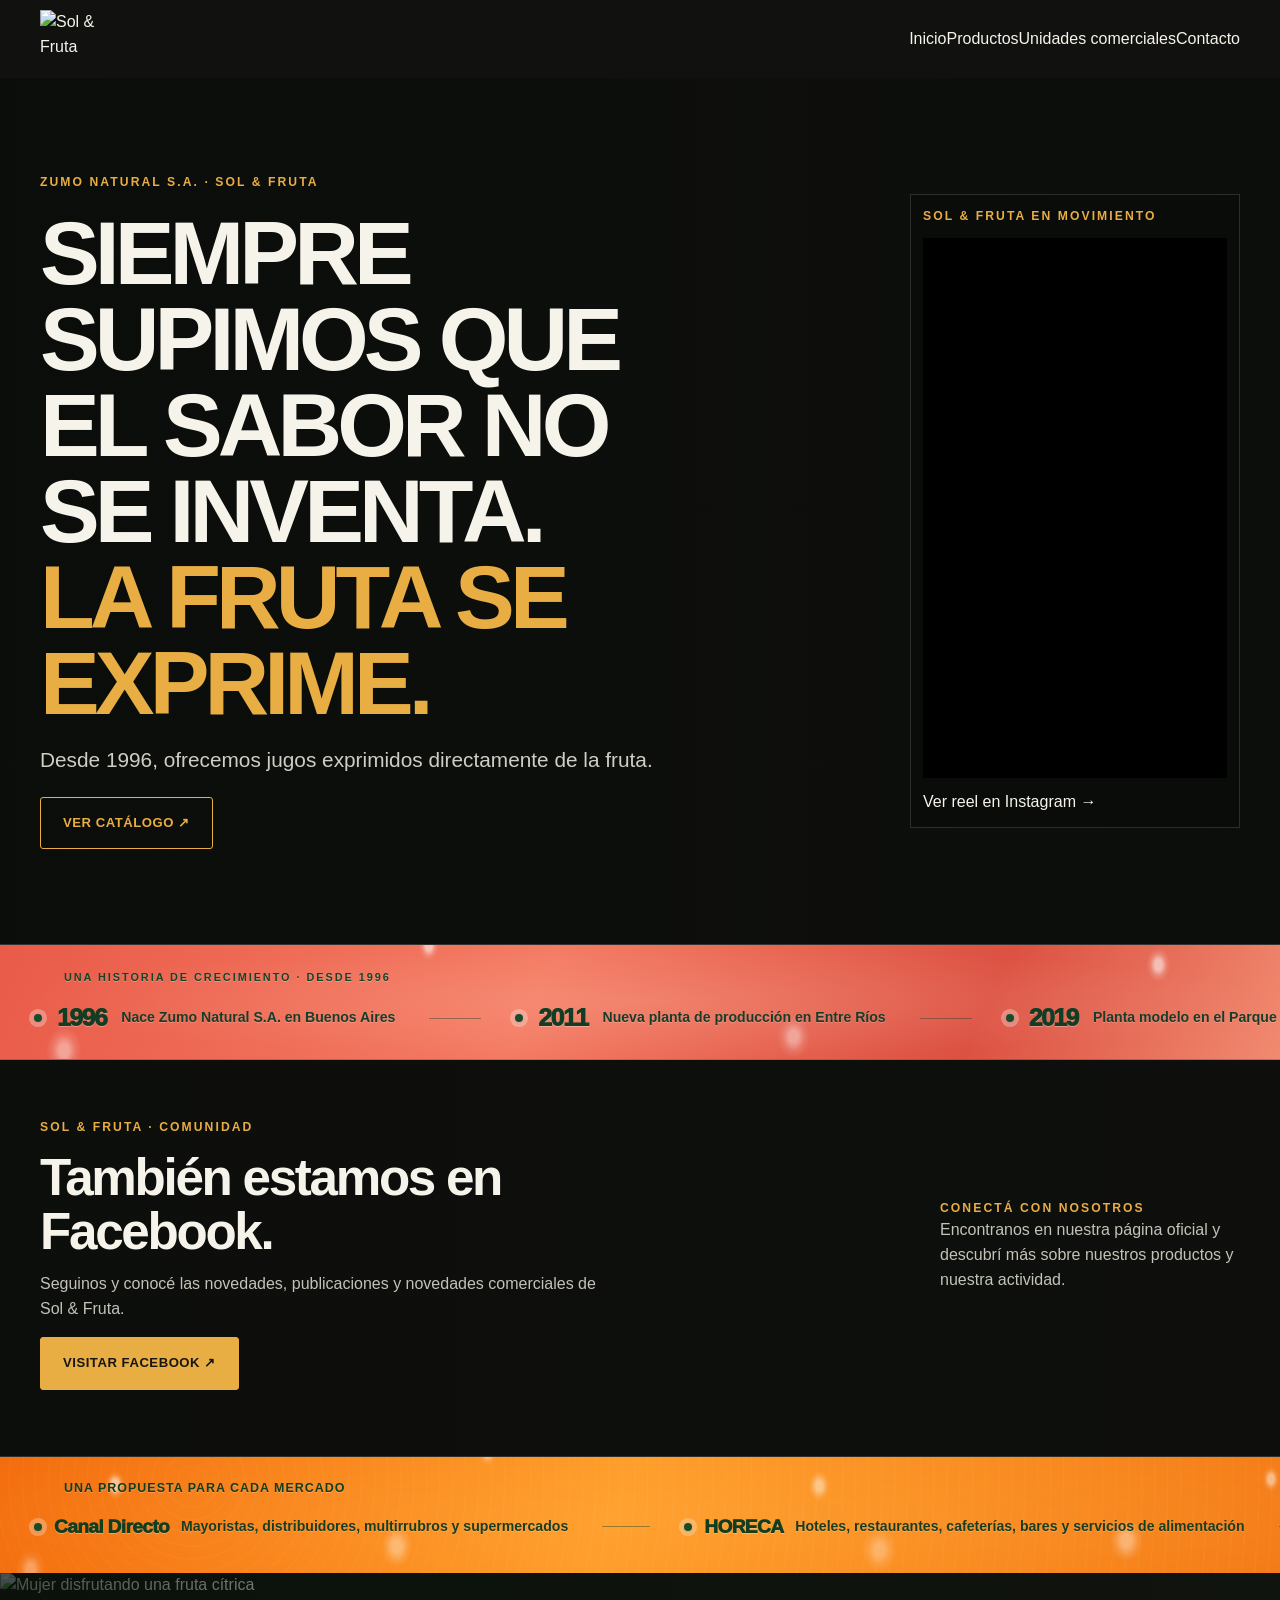
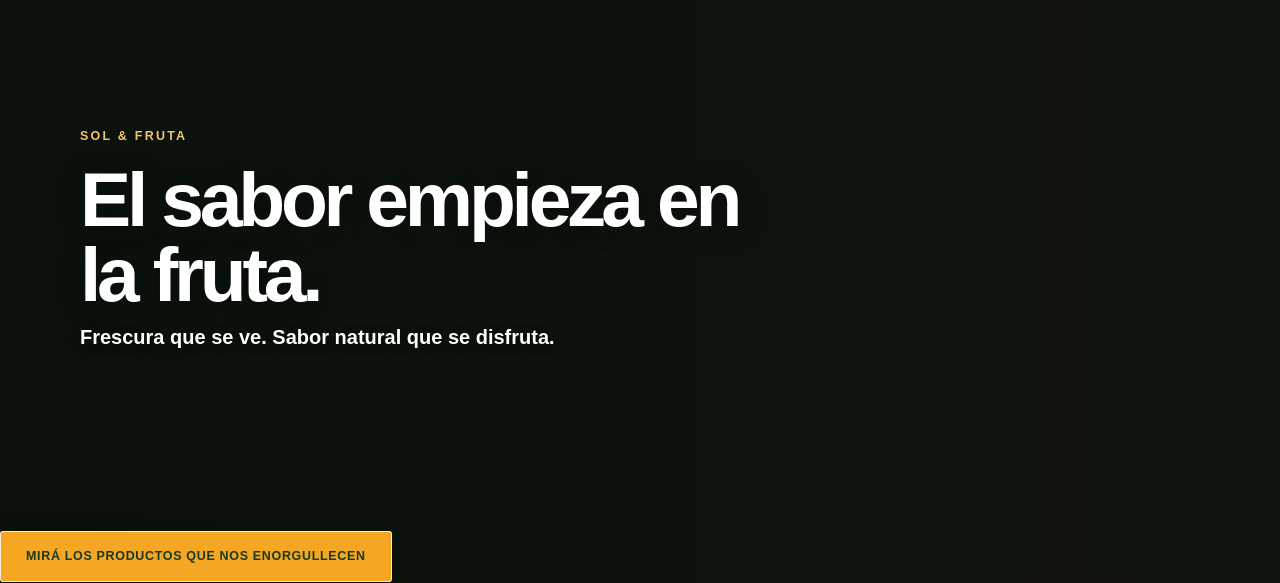
==== commit 8fc0f89c: "Eliminar pie de página del sitio" ====
--- a/index.html
+++ b/index.html
@@ -101,8 +101,8 @@
 </style></head>
 <body>
 <header class="top"><div class="wrap nav"><a class="logo" href="/sol-fruta/" aria-label="Sol & Fruta, inicio"><img src="/sol-fruta/sol-fruta-logo-extraido.png" alt="Sol &amp; Fruta"></a><button class="menu" id="menu" aria-expanded="false" aria-controls="links">MENÚ</button><nav class="links" id="links" aria-label="Navegación principal"><a href="/sol-fruta/" aria-current="page">Inicio</a><a href="/sol-fruta/productos/" >Productos</a><a href="/sol-fruta/unidades-comerciales/" >Unidades comerciales</a><a href="/sol-fruta/contacto/" >Contacto</a></nav></div></header>
-<main><section class="home-hero"><video class="hero-bg-video" autoplay muted loop playsinline preload="metadata" aria-hidden="true"><source src="/sol-fruta/assets/Jugo_cayendo_3a1b7d14.mp4" type="video/mp4"></video><div class="hero-bg-shade"></div><div class="wrap home-grid"><div><div class="eyebrow">Zumo Natural S.A. · Sol &amp; Fruta</div><h1>SIEMPRE SUPIMOS QUE<br>EL SABOR NO SE INVENTA.<br><span class="gold">LA FRUTA SE EXPRIME.</span></h1><p class="lead">Desde 1996, ofrecemos jugos exprimidos directamente de la fruta.</p><div class="catalog-cta"><a class="btn" href="https://solyfruta.com.ar/wp-content/uploads/2026/03/catalogo-2026.pdf" target="_blank" rel="noopener noreferrer">Ver catálogo ↗</a></div></div><div class="hero-reel"><div class="eyebrow">Sol &amp; Fruta en movimiento</div><iframe src="https://www.instagram.com/reel/DfvE_8FhUHj/embed" title="Reel de Instagram de Sol &amp; Fruta" loading="eager" allowfullscreen allow="autoplay; clipboard-write; encrypted-media; picture-in-picture; web-share"></iframe><a class="textlink" href="https://www.instagram.com/reel/DfvE_8FhUHj/" target="_blank" rel="noopener noreferrer">Ver reel en Instagram →</a></div></div></section><section class="history-marquee" aria-label="Historia de Sol y Fruta"><div class="history-kicker">Una historia de crecimiento · Desde 1996</div><div class="history-track"><div class="history-run"><div class="history-item"><span class="history-dot"></span><strong class="history-year">1996</strong><span class="history-copy">Nace Zumo Natural S.A. en Buenos Aires</span></div><span class="history-separator"></span><div class="history-item"><span class="history-dot"></span><strong class="history-year">2011</strong><span class="history-copy">Nueva planta de producción en Entre Ríos</span></div><span class="history-separator"></span><div class="history-item"><span class="history-dot"></span><strong class="history-year">2019</strong><span class="history-copy">Planta modelo en el Parque Industrial de Concordia</span></div><span class="history-separator"></span><div class="history-item"><span class="history-dot"></span><strong class="history-year">HOY</strong><span class="history-copy">Capacidad productiva y nuevos mercados</span></div><span class="history-separator"></span></div><div class="history-run" aria-hidden="true"><div class="history-item"><span class="history-dot"></span><strong class="history-year">1996</strong><span class="history-copy">Nace Zumo Natural S.A. en Buenos Aires</span></div><span class="history-separator"></span><div class="history-item"><span class="history-dot"></span><strong class="history-year">2011</strong><span class="history-copy">Nueva planta de producción en Entre Ríos</span></div><span class="history-separator"></span><div class="history-item"><span class="history-dot"></span><strong class="history-year">2019</strong><span class="history-copy">Planta modelo en el Parque Industrial de Concordia</span></div><span class="history-separator"></span><div class="history-item"><span class="history-dot"></span><strong class="history-year">HOY</strong><span class="history-copy">Capacidad productiva y nuevos mercados</span></div><span class="history-separator"></span></div></div></section><section class="mid-reel"><video class="facebook-bg-video" autoplay muted loop playsinline preload="metadata" aria-hidden="true"><source src="/sol-fruta/assets/Jugo_cayendo_1855b4c5.mp4" type="video/mp4"></video><div class="facebook-bg-shade"></div><div class="wrap mid-reel-inner"><div class="mid-reel-copy"><div class="eyebrow">Sol &amp; Fruta · Comunidad</div><h2>También estamos en Facebook.</h2><p>Seguinos y conocé las novedades, publicaciones y novedades comerciales de Sol &amp; Fruta.</p><a class="btn" href="https://www.facebook.com/JugosSolyFruta/" target="_blank" rel="noopener noreferrer">Visitar Facebook ↗</a></div><div class="mid-reel-copy"><div class="eyebrow">Conectá con nosotros</div><p>Encontranos en nuestra página oficial y descubrí más sobre nuestros productos y nuestra actividad.</p></div></div></section><section class="market-marquee" aria-label="Unidades comerciales"><div class="market-kicker">Una propuesta para cada mercado</div><div class="market-track"><div class="market-run"><div class="market-item"><span class="market-dot"></span><strong class="market-name">Canal Directo</strong><span class="market-copy">Mayoristas, distribuidores, multirrubros y supermercados</span></div><span class="market-separator"></span><div class="market-item"><span class="market-dot"></span><strong class="market-name">HORECA</strong><span class="market-copy">Hoteles, restaurantes, cafeterías, bares y servicios de alimentación</span></div><span class="market-separator"></span><div class="market-item"><span class="market-dot"></span><strong class="market-name">Exportación</strong><span class="market-copy">Presentación comercial para compradores y socios internacionales</span></div><span class="market-separator"></span></div><div class="market-run" aria-hidden="true"><div class="market-item"><span class="market-dot"></span><strong class="market-name">Canal Directo</strong><span class="market-copy">Mayoristas, distribuidores, multirrubros y supermercados</span></div><span class="market-separator"></span><div class="market-item"><span class="market-dot"></span><strong class="market-name">HORECA</strong><span class="market-copy">Hoteles, restaurantes, cafeterías, bares y servicios de alimentación</span></div><span class="market-separator"></span><div class="market-item"><span class="market-dot"></span><strong class="market-name">Exportación</strong><span class="market-copy">Presentación comercial para compradores y socios internacionales</span></div><span class="market-separator"></span></div></div></section><section class="freshness-editorial" id="freshness-editorial" aria-label="La experiencia Sol & Fruta"><img src="/sol-fruta/assets/LEANDROCUELLARSOLYFRUTALIMON.png" alt="Mujer disfrutando una fruta cítrica" loading="lazy"><div class="freshness-editorial-shade"></div><div class="freshness-editorial-copy"><span>Sol &amp; Fruta</span><h2>El sabor empieza en la fruta.</h2><p>Frescura que se ve. Sabor natural que se disfruta.</p></div><a class="freshness-products-btn" href="/sol-fruta/productos/">Mirá los productos que nos enorgullecen</a></section></main><footer class="home-footer"><div class="wrap foot"><span>Sol &amp; Fruta · Zumo Natural S.A.</span><span><a href="mailto:mg_horeca@solyfrutas.com.ar">mg_horeca@solyfrutas.com.ar</a> · +54 11 5402 2099</span><span><a href="/sol-fruta/productos/">Productos</a> · <a href="/sol-fruta/canal-directo/">Canal Directo</a> · <a href="/sol-fruta/horeca/">HORECA</a> · <a href="/sol-fruta/exportacion/">Exportación</a></span></div></footer><script>const m=document.getElementById('menu'),n=document.getElementById('links');m.addEventListener('click',()=>{const o=n.classList.toggle('open');m.setAttribute('aria-expanded',String(o))});</script>
-<footer class="footer"><div class="wrap footer-inner"><a class="brand" href="#inicio" aria-label="Sol y Fruta, inicio"><img src="assets/sol-fruta-logo.jpg" alt="Logo oficial de Sol &amp; Fruta"></a><span>Sol y Fruta · Una empresa, tres unidades comerciales.</span><span><a href="mailto:mg_horeca@solyfrutas.com.ar">Contacto comercial</a> · <a href="#inicio">Volver arriba ↑</a></span></div></footer>
+<main><section class="home-hero"><video class="hero-bg-video" autoplay muted loop playsinline preload="metadata" aria-hidden="true"><source src="/sol-fruta/assets/Jugo_cayendo_3a1b7d14.mp4" type="video/mp4"></video><div class="hero-bg-shade"></div><div class="wrap home-grid"><div><div class="eyebrow">Zumo Natural S.A. · Sol &amp; Fruta</div><h1>SIEMPRE SUPIMOS QUE<br>EL SABOR NO SE INVENTA.<br><span class="gold">LA FRUTA SE EXPRIME.</span></h1><p class="lead">Desde 1996, ofrecemos jugos exprimidos directamente de la fruta.</p><div class="catalog-cta"><a class="btn" href="https://solyfruta.com.ar/wp-content/uploads/2026/03/catalogo-2026.pdf" target="_blank" rel="noopener noreferrer">Ver catálogo ↗</a></div></div><div class="hero-reel"><div class="eyebrow">Sol &amp; Fruta en movimiento</div><iframe src="https://www.instagram.com/reel/DfvE_8FhUHj/embed" title="Reel de Instagram de Sol &amp; Fruta" loading="eager" allowfullscreen allow="autoplay; clipboard-write; encrypted-media; picture-in-picture; web-share"></iframe><a class="textlink" href="https://www.instagram.com/reel/DfvE_8FhUHj/" target="_blank" rel="noopener noreferrer">Ver reel en Instagram →</a></div></div></section><section class="history-marquee" aria-label="Historia de Sol y Fruta"><div class="history-kicker">Una historia de crecimiento · Desde 1996</div><div class="history-track"><div class="history-run"><div class="history-item"><span class="history-dot"></span><strong class="history-year">1996</strong><span class="history-copy">Nace Zumo Natural S.A. en Buenos Aires</span></div><span class="history-separator"></span><div class="history-item"><span class="history-dot"></span><strong class="history-year">2011</strong><span class="history-copy">Nueva planta de producción en Entre Ríos</span></div><span class="history-separator"></span><div class="history-item"><span class="history-dot"></span><strong class="history-year">2019</strong><span class="history-copy">Planta modelo en el Parque Industrial de Concordia</span></div><span class="history-separator"></span><div class="history-item"><span class="history-dot"></span><strong class="history-year">HOY</strong><span class="history-copy">Capacidad productiva y nuevos mercados</span></div><span class="history-separator"></span></div><div class="history-run" aria-hidden="true"><div class="history-item"><span class="history-dot"></span><strong class="history-year">1996</strong><span class="history-copy">Nace Zumo Natural S.A. en Buenos Aires</span></div><span class="history-separator"></span><div class="history-item"><span class="history-dot"></span><strong class="history-year">2011</strong><span class="history-copy">Nueva planta de producción en Entre Ríos</span></div><span class="history-separator"></span><div class="history-item"><span class="history-dot"></span><strong class="history-year">2019</strong><span class="history-copy">Planta modelo en el Parque Industrial de Concordia</span></div><span class="history-separator"></span><div class="history-item"><span class="history-dot"></span><strong class="history-year">HOY</strong><span class="history-copy">Capacidad productiva y nuevos mercados</span></div><span class="history-separator"></span></div></div></section><section class="mid-reel"><video class="facebook-bg-video" autoplay muted loop playsinline preload="metadata" aria-hidden="true"><source src="/sol-fruta/assets/Jugo_cayendo_1855b4c5.mp4" type="video/mp4"></video><div class="facebook-bg-shade"></div><div class="wrap mid-reel-inner"><div class="mid-reel-copy"><div class="eyebrow">Sol &amp; Fruta · Comunidad</div><h2>También estamos en Facebook.</h2><p>Seguinos y conocé las novedades, publicaciones y novedades comerciales de Sol &amp; Fruta.</p><a class="btn" href="https://www.facebook.com/JugosSolyFruta/" target="_blank" rel="noopener noreferrer">Visitar Facebook ↗</a></div><div class="mid-reel-copy"><div class="eyebrow">Conectá con nosotros</div><p>Encontranos en nuestra página oficial y descubrí más sobre nuestros productos y nuestra actividad.</p></div></div></section><section class="market-marquee" aria-label="Unidades comerciales"><div class="market-kicker">Una propuesta para cada mercado</div><div class="market-track"><div class="market-run"><div class="market-item"><span class="market-dot"></span><strong class="market-name">Canal Directo</strong><span class="market-copy">Mayoristas, distribuidores, multirrubros y supermercados</span></div><span class="market-separator"></span><div class="market-item"><span class="market-dot"></span><strong class="market-name">HORECA</strong><span class="market-copy">Hoteles, restaurantes, cafeterías, bares y servicios de alimentación</span></div><span class="market-separator"></span><div class="market-item"><span class="market-dot"></span><strong class="market-name">Exportación</strong><span class="market-copy">Presentación comercial para compradores y socios internacionales</span></div><span class="market-separator"></span></div><div class="market-run" aria-hidden="true"><div class="market-item"><span class="market-dot"></span><strong class="market-name">Canal Directo</strong><span class="market-copy">Mayoristas, distribuidores, multirrubros y supermercados</span></div><span class="market-separator"></span><div class="market-item"><span class="market-dot"></span><strong class="market-name">HORECA</strong><span class="market-copy">Hoteles, restaurantes, cafeterías, bares y servicios de alimentación</span></div><span class="market-separator"></span><div class="market-item"><span class="market-dot"></span><strong class="market-name">Exportación</strong><span class="market-copy">Presentación comercial para compradores y socios internacionales</span></div><span class="market-separator"></span></div></div></section><section class="freshness-editorial" id="freshness-editorial" aria-label="La experiencia Sol & Fruta"><img src="/sol-fruta/assets/LEANDROCUELLARSOLYFRUTALIMON.png" alt="Mujer disfrutando una fruta cítrica" loading="lazy"><div class="freshness-editorial-shade"></div><div class="freshness-editorial-copy"><span>Sol &amp; Fruta</span><h2>El sabor empieza en la fruta.</h2><p>Frescura que se ve. Sabor natural que se disfruta.</p></div><a class="freshness-products-btn" href="/sol-fruta/productos/">Mirá los productos que nos enorgullecen</a></section></main><script>const m=document.getElementById('menu'),n=document.getElementById('links');m.addEventListener('click',()=>{const o=n.classList.toggle('open');m.setAttribute('aria-expanded',String(o))});</script>
+
 <div class="modal" id="productModal" role="dialog" aria-modal="true" aria-labelledby="modalTitle"><div class="modal-box"><button class="close" id="closeModal" aria-label="Cerrar">✕</button><div class="eyebrow">Información comercial</div><h2 id="modalTitle">Consultá por el producto</h2><p class="muted">Para conocer disponibilidad, presentaciones y condiciones comerciales, contactá directamente al equipo de Sol y Fruta.</p><a class="btn" id="modalMail" href="mailto:mg_horeca@solyfrutas.com.ar">Escribir al equipo comercial →</a></div></div>
 <script>
 const menuBtn=document.getElementById('menuBtn'),nav=document.getElementById('navLinks');
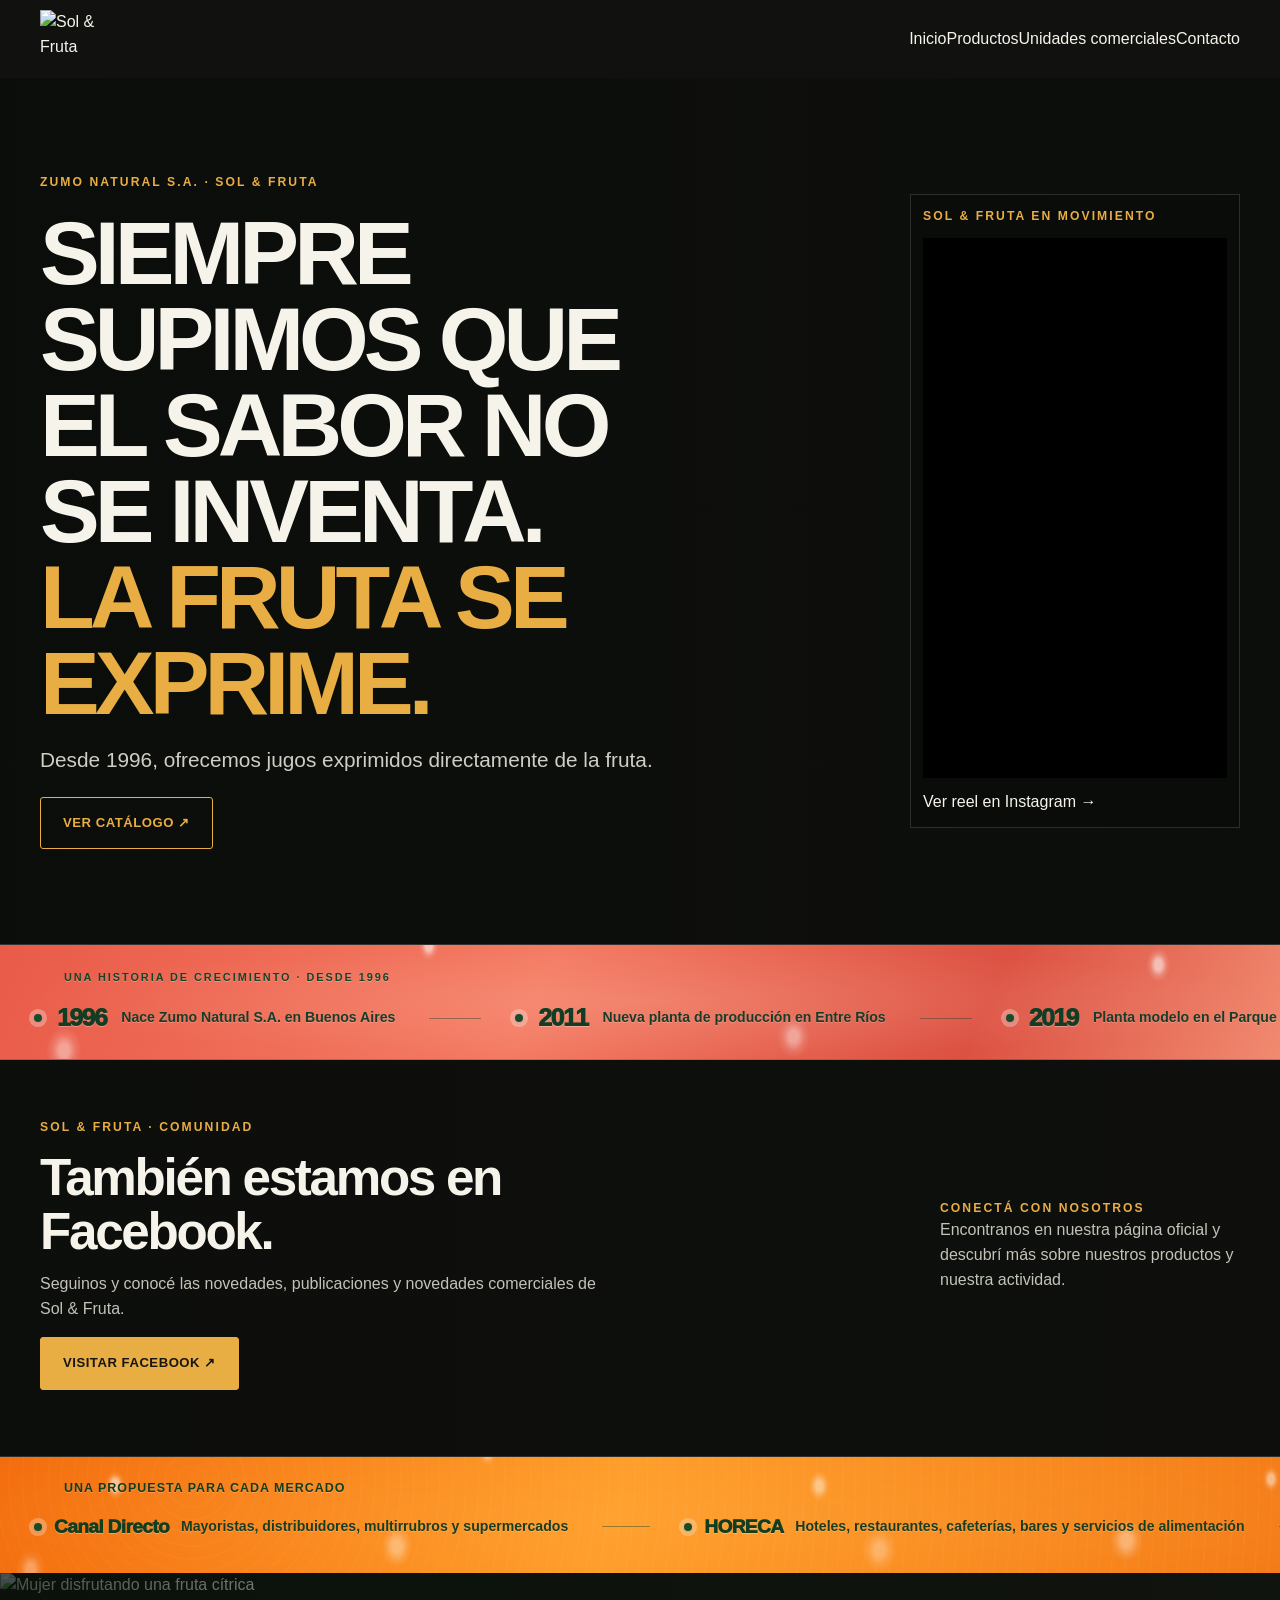
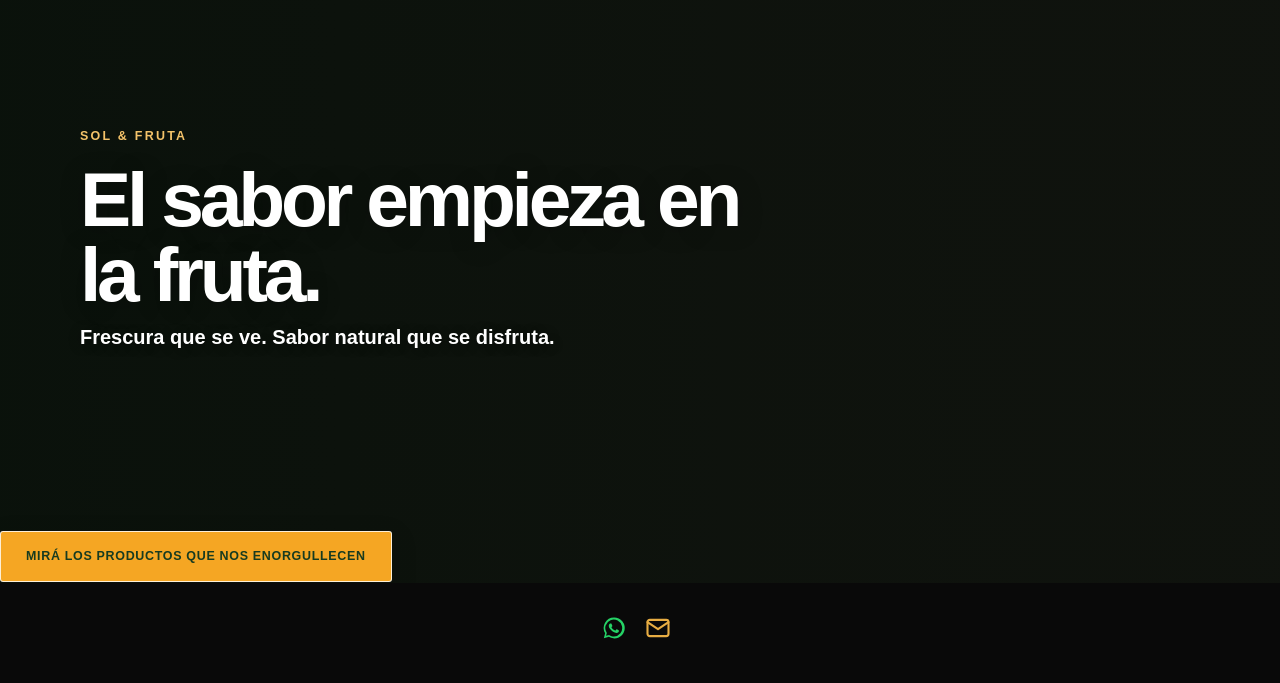
==== commit f419b3fd: "Add WhatsApp and email icons to homepage footer" ====
--- a/index.html
+++ b/index.html
@@ -101,7 +101,7 @@
 </style></head>
 <body>
 <header class="top"><div class="wrap nav"><a class="logo" href="/sol-fruta/" aria-label="Sol & Fruta, inicio"><img src="/sol-fruta/sol-fruta-logo-extraido.png" alt="Sol &amp; Fruta"></a><button class="menu" id="menu" aria-expanded="false" aria-controls="links">MENÚ</button><nav class="links" id="links" aria-label="Navegación principal"><a href="/sol-fruta/" aria-current="page">Inicio</a><a href="/sol-fruta/productos/" >Productos</a><a href="/sol-fruta/unidades-comerciales/" >Unidades comerciales</a><a href="/sol-fruta/contacto/" >Contacto</a></nav></div></header>
-<main><section class="home-hero"><video class="hero-bg-video" autoplay muted loop playsinline preload="metadata" aria-hidden="true"><source src="/sol-fruta/assets/Jugo_cayendo_3a1b7d14.mp4" type="video/mp4"></video><div class="hero-bg-shade"></div><div class="wrap home-grid"><div><div class="eyebrow">Zumo Natural S.A. · Sol &amp; Fruta</div><h1>SIEMPRE SUPIMOS QUE<br>EL SABOR NO SE INVENTA.<br><span class="gold">LA FRUTA SE EXPRIME.</span></h1><p class="lead">Desde 1996, ofrecemos jugos exprimidos directamente de la fruta.</p><div class="catalog-cta"><a class="btn" href="https://solyfruta.com.ar/wp-content/uploads/2026/03/catalogo-2026.pdf" target="_blank" rel="noopener noreferrer">Ver catálogo ↗</a></div></div><div class="hero-reel"><div class="eyebrow">Sol &amp; Fruta en movimiento</div><iframe src="https://www.instagram.com/reel/DfvE_8FhUHj/embed" title="Reel de Instagram de Sol &amp; Fruta" loading="eager" allowfullscreen allow="autoplay; clipboard-write; encrypted-media; picture-in-picture; web-share"></iframe><a class="textlink" href="https://www.instagram.com/reel/DfvE_8FhUHj/" target="_blank" rel="noopener noreferrer">Ver reel en Instagram →</a></div></div></section><section class="history-marquee" aria-label="Historia de Sol y Fruta"><div class="history-kicker">Una historia de crecimiento · Desde 1996</div><div class="history-track"><div class="history-run"><div class="history-item"><span class="history-dot"></span><strong class="history-year">1996</strong><span class="history-copy">Nace Zumo Natural S.A. en Buenos Aires</span></div><span class="history-separator"></span><div class="history-item"><span class="history-dot"></span><strong class="history-year">2011</strong><span class="history-copy">Nueva planta de producción en Entre Ríos</span></div><span class="history-separator"></span><div class="history-item"><span class="history-dot"></span><strong class="history-year">2019</strong><span class="history-copy">Planta modelo en el Parque Industrial de Concordia</span></div><span class="history-separator"></span><div class="history-item"><span class="history-dot"></span><strong class="history-year">HOY</strong><span class="history-copy">Capacidad productiva y nuevos mercados</span></div><span class="history-separator"></span></div><div class="history-run" aria-hidden="true"><div class="history-item"><span class="history-dot"></span><strong class="history-year">1996</strong><span class="history-copy">Nace Zumo Natural S.A. en Buenos Aires</span></div><span class="history-separator"></span><div class="history-item"><span class="history-dot"></span><strong class="history-year">2011</strong><span class="history-copy">Nueva planta de producción en Entre Ríos</span></div><span class="history-separator"></span><div class="history-item"><span class="history-dot"></span><strong class="history-year">2019</strong><span class="history-copy">Planta modelo en el Parque Industrial de Concordia</span></div><span class="history-separator"></span><div class="history-item"><span class="history-dot"></span><strong class="history-year">HOY</strong><span class="history-copy">Capacidad productiva y nuevos mercados</span></div><span class="history-separator"></span></div></div></section><section class="mid-reel"><video class="facebook-bg-video" autoplay muted loop playsinline preload="metadata" aria-hidden="true"><source src="/sol-fruta/assets/Jugo_cayendo_1855b4c5.mp4" type="video/mp4"></video><div class="facebook-bg-shade"></div><div class="wrap mid-reel-inner"><div class="mid-reel-copy"><div class="eyebrow">Sol &amp; Fruta · Comunidad</div><h2>También estamos en Facebook.</h2><p>Seguinos y conocé las novedades, publicaciones y novedades comerciales de Sol &amp; Fruta.</p><a class="btn" href="https://www.facebook.com/JugosSolyFruta/" target="_blank" rel="noopener noreferrer">Visitar Facebook ↗</a></div><div class="mid-reel-copy"><div class="eyebrow">Conectá con nosotros</div><p>Encontranos en nuestra página oficial y descubrí más sobre nuestros productos y nuestra actividad.</p></div></div></section><section class="market-marquee" aria-label="Unidades comerciales"><div class="market-kicker">Una propuesta para cada mercado</div><div class="market-track"><div class="market-run"><div class="market-item"><span class="market-dot"></span><strong class="market-name">Canal Directo</strong><span class="market-copy">Mayoristas, distribuidores, multirrubros y supermercados</span></div><span class="market-separator"></span><div class="market-item"><span class="market-dot"></span><strong class="market-name">HORECA</strong><span class="market-copy">Hoteles, restaurantes, cafeterías, bares y servicios de alimentación</span></div><span class="market-separator"></span><div class="market-item"><span class="market-dot"></span><strong class="market-name">Exportación</strong><span class="market-copy">Presentación comercial para compradores y socios internacionales</span></div><span class="market-separator"></span></div><div class="market-run" aria-hidden="true"><div class="market-item"><span class="market-dot"></span><strong class="market-name">Canal Directo</strong><span class="market-copy">Mayoristas, distribuidores, multirrubros y supermercados</span></div><span class="market-separator"></span><div class="market-item"><span class="market-dot"></span><strong class="market-name">HORECA</strong><span class="market-copy">Hoteles, restaurantes, cafeterías, bares y servicios de alimentación</span></div><span class="market-separator"></span><div class="market-item"><span class="market-dot"></span><strong class="market-name">Exportación</strong><span class="market-copy">Presentación comercial para compradores y socios internacionales</span></div><span class="market-separator"></span></div></div></section><section class="freshness-editorial" id="freshness-editorial" aria-label="La experiencia Sol & Fruta"><img src="/sol-fruta/assets/LEANDROCUELLARSOLYFRUTALIMON.png" alt="Mujer disfrutando una fruta cítrica" loading="lazy"><div class="freshness-editorial-shade"></div><div class="freshness-editorial-copy"><span>Sol &amp; Fruta</span><h2>El sabor empieza en la fruta.</h2><p>Frescura que se ve. Sabor natural que se disfruta.</p></div><a class="freshness-products-btn" href="/sol-fruta/productos/">Mirá los productos que nos enorgullecen</a></section></main><script>const m=document.getElementById('menu'),n=document.getElementById('links');m.addEventListener('click',()=>{const o=n.classList.toggle('open');m.setAttribute('aria-expanded',String(o))});</script>
+<main><section class="home-hero"><video class="hero-bg-video" autoplay muted loop playsinline preload="metadata" aria-hidden="true"><source src="/sol-fruta/assets/Jugo_cayendo_3a1b7d14.mp4" type="video/mp4"></video><div class="hero-bg-shade"></div><div class="wrap home-grid"><div><div class="eyebrow">Zumo Natural S.A. · Sol &amp; Fruta</div><h1>SIEMPRE SUPIMOS QUE<br>EL SABOR NO SE INVENTA.<br><span class="gold">LA FRUTA SE EXPRIME.</span></h1><p class="lead">Desde 1996, ofrecemos jugos exprimidos directamente de la fruta.</p><div class="catalog-cta"><a class="btn" href="https://solyfruta.com.ar/wp-content/uploads/2026/03/catalogo-2026.pdf" target="_blank" rel="noopener noreferrer">Ver catálogo ↗</a></div></div><div class="hero-reel"><div class="eyebrow">Sol &amp; Fruta en movimiento</div><iframe src="https://www.instagram.com/reel/DfvE_8FhUHj/embed" title="Reel de Instagram de Sol &amp; Fruta" loading="eager" allowfullscreen allow="autoplay; clipboard-write; encrypted-media; picture-in-picture; web-share"></iframe><a class="textlink" href="https://www.instagram.com/reel/DfvE_8FhUHj/" target="_blank" rel="noopener noreferrer">Ver reel en Instagram →</a></div></div></section><section class="history-marquee" aria-label="Historia de Sol y Fruta"><div class="history-kicker">Una historia de crecimiento · Desde 1996</div><div class="history-track"><div class="history-run"><div class="history-item"><span class="history-dot"></span><strong class="history-year">1996</strong><span class="history-copy">Nace Zumo Natural S.A. en Buenos Aires</span></div><span class="history-separator"></span><div class="history-item"><span class="history-dot"></span><strong class="history-year">2011</strong><span class="history-copy">Nueva planta de producción en Entre Ríos</span></div><span class="history-separator"></span><div class="history-item"><span class="history-dot"></span><strong class="history-year">2019</strong><span class="history-copy">Planta modelo en el Parque Industrial de Concordia</span></div><span class="history-separator"></span><div class="history-item"><span class="history-dot"></span><strong class="history-year">HOY</strong><span class="history-copy">Capacidad productiva y nuevos mercados</span></div><span class="history-separator"></span></div><div class="history-run" aria-hidden="true"><div class="history-item"><span class="history-dot"></span><strong class="history-year">1996</strong><span class="history-copy">Nace Zumo Natural S.A. en Buenos Aires</span></div><span class="history-separator"></span><div class="history-item"><span class="history-dot"></span><strong class="history-year">2011</strong><span class="history-copy">Nueva planta de producción en Entre Ríos</span></div><span class="history-separator"></span><div class="history-item"><span class="history-dot"></span><strong class="history-year">2019</strong><span class="history-copy">Planta modelo en el Parque Industrial de Concordia</span></div><span class="history-separator"></span><div class="history-item"><span class="history-dot"></span><strong class="history-year">HOY</strong><span class="history-copy">Capacidad productiva y nuevos mercados</span></div><span class="history-separator"></span></div></div></section><section class="mid-reel"><video class="facebook-bg-video" autoplay muted loop playsinline preload="metadata" aria-hidden="true"><source src="/sol-fruta/assets/Jugo_cayendo_1855b4c5.mp4" type="video/mp4"></video><div class="facebook-bg-shade"></div><div class="wrap mid-reel-inner"><div class="mid-reel-copy"><div class="eyebrow">Sol &amp; Fruta · Comunidad</div><h2>También estamos en Facebook.</h2><p>Seguinos y conocé las novedades, publicaciones y novedades comerciales de Sol &amp; Fruta.</p><a class="btn" href="https://www.facebook.com/JugosSolyFruta/" target="_blank" rel="noopener noreferrer">Visitar Facebook ↗</a></div><div class="mid-reel-copy"><div class="eyebrow">Conectá con nosotros</div><p>Encontranos en nuestra página oficial y descubrí más sobre nuestros productos y nuestra actividad.</p></div></div></section><section class="market-marquee" aria-label="Unidades comerciales"><div class="market-kicker">Una propuesta para cada mercado</div><div class="market-track"><div class="market-run"><div class="market-item"><span class="market-dot"></span><strong class="market-name">Canal Directo</strong><span class="market-copy">Mayoristas, distribuidores, multirrubros y supermercados</span></div><span class="market-separator"></span><div class="market-item"><span class="market-dot"></span><strong class="market-name">HORECA</strong><span class="market-copy">Hoteles, restaurantes, cafeterías, bares y servicios de alimentación</span></div><span class="market-separator"></span><div class="market-item"><span class="market-dot"></span><strong class="market-name">Exportación</strong><span class="market-copy">Presentación comercial para compradores y socios internacionales</span></div><span class="market-separator"></span></div><div class="market-run" aria-hidden="true"><div class="market-item"><span class="market-dot"></span><strong class="market-name">Canal Directo</strong><span class="market-copy">Mayoristas, distribuidores, multirrubros y supermercados</span></div><span class="market-separator"></span><div class="market-item"><span class="market-dot"></span><strong class="market-name">HORECA</strong><span class="market-copy">Hoteles, restaurantes, cafeterías, bares y servicios de alimentación</span></div><span class="market-separator"></span><div class="market-item"><span class="market-dot"></span><strong class="market-name">Exportación</strong><span class="market-copy">Presentación comercial para compradores y socios internacionales</span></div><span class="market-separator"></span></div></div></section><section class="freshness-editorial" id="freshness-editorial" aria-label="La experiencia Sol & Fruta"><img src="/sol-fruta/assets/LEANDROCUELLARSOLYFRUTALIMON.png" alt="Mujer disfrutando una fruta cítrica" loading="lazy"><div class="freshness-editorial-shade"></div><div class="freshness-editorial-copy"><span>Sol &amp; Fruta</span><h2>El sabor empieza en la fruta.</h2><p>Frescura que se ve. Sabor natural que se disfruta.</p></div><a class="freshness-products-btn" href="/sol-fruta/productos/">Mirá los productos que nos enorgullecen</a></section><div class="products-whatsapp" style="display:flex;justify-content:center;align-items:center;gap:10px;padding:24px 16px 34px;background:#090909"><a href="https://wa.me/5491154022099" target="_blank" rel="noopener noreferrer" aria-label="Contactar por WhatsApp" style="display:inline-flex;align-items:center;gap:10px;color:#fff;text-decoration:none;font-weight:700;font-size:1rem"><svg width="26" height="26" viewBox="0 0 32 32" aria-hidden="true" style="display:block;fill:#25D366"><path d="M16 3.2A12.7 12.7 0 0 0 5.1 22.4L3.5 28.5l6.2-1.6A12.8 12.8 0 1 0 16 3.2Zm0 23.2c-2 0-4-.5-5.7-1.6l-.4-.2-3.7 1 1-3.6-.3-.4A10.4 10.4 0 1 1 16 26.4Zm5.7-7.8c-.3-.2-1.8-.9-2.1-1-.3-.1-.5-.2-.7.2-.2.3-.8 1-1 1.2-.2.2-.4.2-.7.1-.3-.2-1.3-.5-2.5-1.5-.9-.8-1.5-1.8-1.7-2.1-.2-.3 0-.5.1-.6l.5-.6c.2-.2.2-.3.3-.5.1-.2 0-.4 0-.6-.1-.2-.7-1.7-1-2.3-.2-.6-.5-.5-.7-.5h-.6c-.2 0-.6.1-.9.4-.3.3-1.1 1.1-1.1 2.6s1.1 3 1.2 3.2c.2.2 2.2 3.4 5.3 4.7.7.3 1.3.5 1.7.6.7.2 1.4.2 1.9.1.6-.1 1.8-.7 2.1-1.4.3-.7.3-1.3.2-1.4-.1-.1-.3-.2-.6-.4Z"/></svg></a><a href="mailto:mg_horeca@solyfrutas.com.ar" aria-label="Enviar correo electrónico" title="Correo electrónico" style="display:inline-flex;align-items:center;justify-content:center;width:42px;height:42px;color:#fff;text-decoration:none"><svg width="28" height="28" viewBox="0 0 24 24" aria-hidden="true" style="display:block;fill:none;stroke:#e8ad43;stroke-width:1.8;stroke-linecap:round;stroke-linejoin:round"><rect x="3" y="5" width="18" height="14" rx="2"/><path d="m3 7 9 6 9-6"/></svg></a></div></main><script>const m=document.getElementById('menu'),n=document.getElementById('links');m.addEventListener('click',()=>{const o=n.classList.toggle('open');m.setAttribute('aria-expanded',String(o))});</script>
 
 <div class="modal" id="productModal" role="dialog" aria-modal="true" aria-labelledby="modalTitle"><div class="modal-box"><button class="close" id="closeModal" aria-label="Cerrar">✕</button><div class="eyebrow">Información comercial</div><h2 id="modalTitle">Consultá por el producto</h2><p class="muted">Para conocer disponibilidad, presentaciones y condiciones comerciales, contactá directamente al equipo de Sol y Fruta.</p><a class="btn" id="modalMail" href="mailto:mg_horeca@solyfrutas.com.ar">Escribir al equipo comercial →</a></div></div>
 <script>
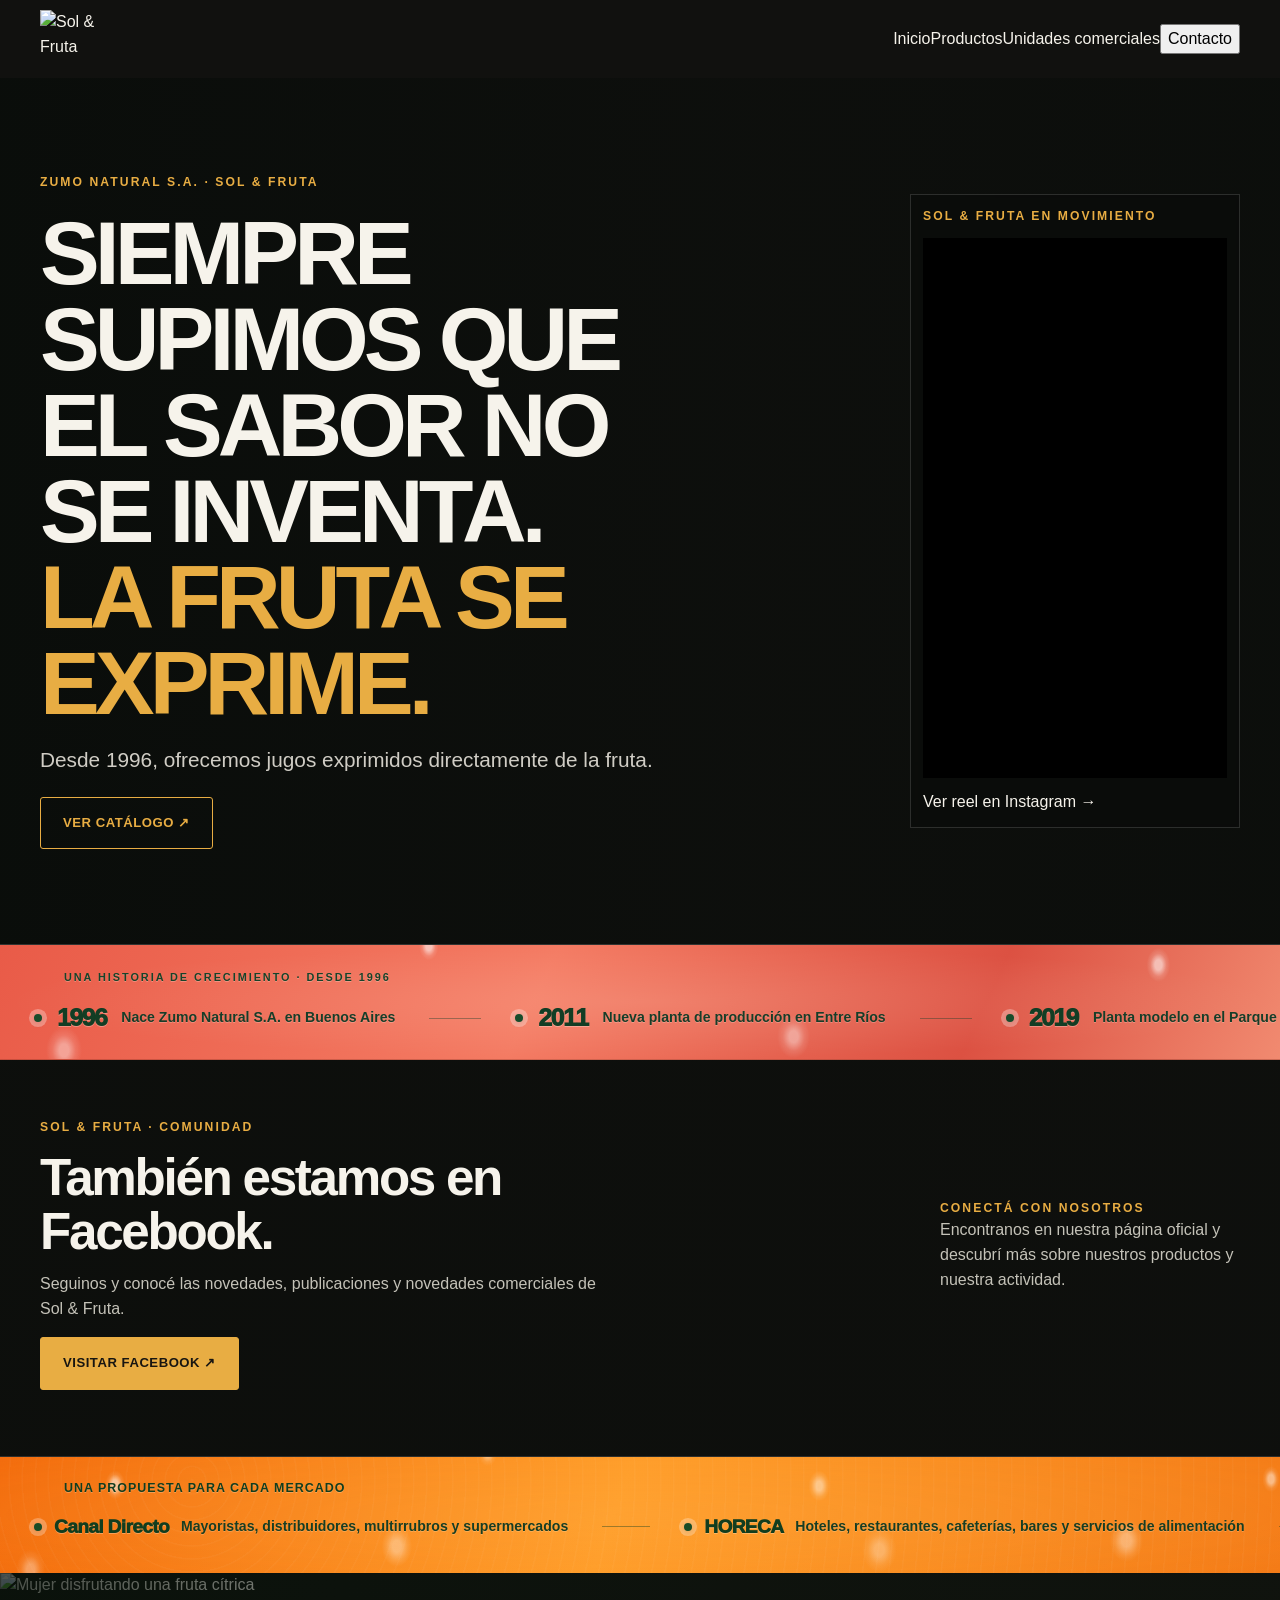
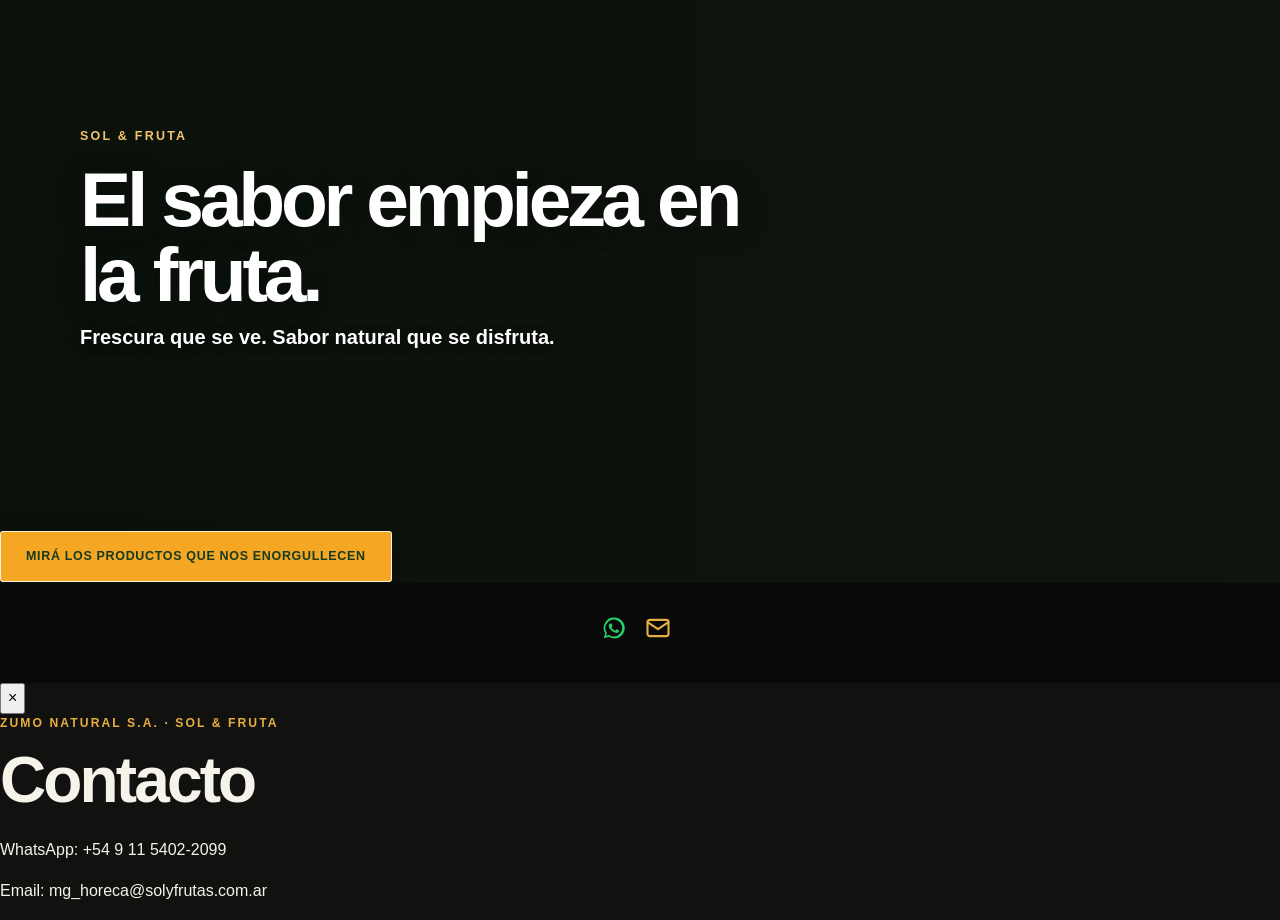
==== commit 51777d6c: "Convertir Contacto en ventana emergente" ====
--- a/index.html
+++ b/index.html
@@ -100,7 +100,7 @@
 .freshness-products-btn:hover{background:#ffd06b;transform:translateY(-2px)}
 </style></head>
 <body>
-<header class="top"><div class="wrap nav"><a class="logo" href="/sol-fruta/" aria-label="Sol & Fruta, inicio"><img src="/sol-fruta/sol-fruta-logo-extraido.png" alt="Sol &amp; Fruta"></a><button class="menu" id="menu" aria-expanded="false" aria-controls="links">MENÚ</button><nav class="links" id="links" aria-label="Navegación principal"><a href="/sol-fruta/" aria-current="page">Inicio</a><a href="/sol-fruta/productos/" >Productos</a><a href="/sol-fruta/unidades-comerciales/" >Unidades comerciales</a><a href="/sol-fruta/contacto/" >Contacto</a></nav></div></header>
+<header class="top"><div class="wrap nav"><a class="logo" href="/sol-fruta/" aria-label="Sol & Fruta, inicio"><img src="/sol-fruta/sol-fruta-logo-extraido.png" alt="Sol &amp; Fruta"></a><button class="menu" id="menu" aria-expanded="false" aria-controls="links">MENÚ</button><nav class="links" id="links" aria-label="Navegación principal"><a href="/sol-fruta/" aria-current="page">Inicio</a><a href="/sol-fruta/productos/" >Productos</a><a href="/sol-fruta/unidades-comerciales/" >Unidades comerciales</a><button type="button" class="contact-trigger" data-open-contact>Contacto</button></nav></div></header>
 <main><section class="home-hero"><video class="hero-bg-video" autoplay muted loop playsinline preload="metadata" aria-hidden="true"><source src="/sol-fruta/assets/Jugo_cayendo_3a1b7d14.mp4" type="video/mp4"></video><div class="hero-bg-shade"></div><div class="wrap home-grid"><div><div class="eyebrow">Zumo Natural S.A. · Sol &amp; Fruta</div><h1>SIEMPRE SUPIMOS QUE<br>EL SABOR NO SE INVENTA.<br><span class="gold">LA FRUTA SE EXPRIME.</span></h1><p class="lead">Desde 1996, ofrecemos jugos exprimidos directamente de la fruta.</p><div class="catalog-cta"><a class="btn" href="https://solyfruta.com.ar/wp-content/uploads/2026/03/catalogo-2026.pdf" target="_blank" rel="noopener noreferrer">Ver catálogo ↗</a></div></div><div class="hero-reel"><div class="eyebrow">Sol &amp; Fruta en movimiento</div><iframe src="https://www.instagram.com/reel/DfvE_8FhUHj/embed" title="Reel de Instagram de Sol &amp; Fruta" loading="eager" allowfullscreen allow="autoplay; clipboard-write; encrypted-media; picture-in-picture; web-share"></iframe><a class="textlink" href="https://www.instagram.com/reel/DfvE_8FhUHj/" target="_blank" rel="noopener noreferrer">Ver reel en Instagram →</a></div></div></section><section class="history-marquee" aria-label="Historia de Sol y Fruta"><div class="history-kicker">Una historia de crecimiento · Desde 1996</div><div class="history-track"><div class="history-run"><div class="history-item"><span class="history-dot"></span><strong class="history-year">1996</strong><span class="history-copy">Nace Zumo Natural S.A. en Buenos Aires</span></div><span class="history-separator"></span><div class="history-item"><span class="history-dot"></span><strong class="history-year">2011</strong><span class="history-copy">Nueva planta de producción en Entre Ríos</span></div><span class="history-separator"></span><div class="history-item"><span class="history-dot"></span><strong class="history-year">2019</strong><span class="history-copy">Planta modelo en el Parque Industrial de Concordia</span></div><span class="history-separator"></span><div class="history-item"><span class="history-dot"></span><strong class="history-year">HOY</strong><span class="history-copy">Capacidad productiva y nuevos mercados</span></div><span class="history-separator"></span></div><div class="history-run" aria-hidden="true"><div class="history-item"><span class="history-dot"></span><strong class="history-year">1996</strong><span class="history-copy">Nace Zumo Natural S.A. en Buenos Aires</span></div><span class="history-separator"></span><div class="history-item"><span class="history-dot"></span><strong class="history-year">2011</strong><span class="history-copy">Nueva planta de producción en Entre Ríos</span></div><span class="history-separator"></span><div class="history-item"><span class="history-dot"></span><strong class="history-year">2019</strong><span class="history-copy">Planta modelo en el Parque Industrial de Concordia</span></div><span class="history-separator"></span><div class="history-item"><span class="history-dot"></span><strong class="history-year">HOY</strong><span class="history-copy">Capacidad productiva y nuevos mercados</span></div><span class="history-separator"></span></div></div></section><section class="mid-reel"><video class="facebook-bg-video" autoplay muted loop playsinline preload="metadata" aria-hidden="true"><source src="/sol-fruta/assets/Jugo_cayendo_1855b4c5.mp4" type="video/mp4"></video><div class="facebook-bg-shade"></div><div class="wrap mid-reel-inner"><div class="mid-reel-copy"><div class="eyebrow">Sol &amp; Fruta · Comunidad</div><h2>También estamos en Facebook.</h2><p>Seguinos y conocé las novedades, publicaciones y novedades comerciales de Sol &amp; Fruta.</p><a class="btn" href="https://www.facebook.com/JugosSolyFruta/" target="_blank" rel="noopener noreferrer">Visitar Facebook ↗</a></div><div class="mid-reel-copy"><div class="eyebrow">Conectá con nosotros</div><p>Encontranos en nuestra página oficial y descubrí más sobre nuestros productos y nuestra actividad.</p></div></div></section><section class="market-marquee" aria-label="Unidades comerciales"><div class="market-kicker">Una propuesta para cada mercado</div><div class="market-track"><div class="market-run"><div class="market-item"><span class="market-dot"></span><strong class="market-name">Canal Directo</strong><span class="market-copy">Mayoristas, distribuidores, multirrubros y supermercados</span></div><span class="market-separator"></span><div class="market-item"><span class="market-dot"></span><strong class="market-name">HORECA</strong><span class="market-copy">Hoteles, restaurantes, cafeterías, bares y servicios de alimentación</span></div><span class="market-separator"></span><div class="market-item"><span class="market-dot"></span><strong class="market-name">Exportación</strong><span class="market-copy">Presentación comercial para compradores y socios internacionales</span></div><span class="market-separator"></span></div><div class="market-run" aria-hidden="true"><div class="market-item"><span class="market-dot"></span><strong class="market-name">Canal Directo</strong><span class="market-copy">Mayoristas, distribuidores, multirrubros y supermercados</span></div><span class="market-separator"></span><div class="market-item"><span class="market-dot"></span><strong class="market-name">HORECA</strong><span class="market-copy">Hoteles, restaurantes, cafeterías, bares y servicios de alimentación</span></div><span class="market-separator"></span><div class="market-item"><span class="market-dot"></span><strong class="market-name">Exportación</strong><span class="market-copy">Presentación comercial para compradores y socios internacionales</span></div><span class="market-separator"></span></div></div></section><section class="freshness-editorial" id="freshness-editorial" aria-label="La experiencia Sol & Fruta"><img src="/sol-fruta/assets/LEANDROCUELLARSOLYFRUTALIMON.png" alt="Mujer disfrutando una fruta cítrica" loading="lazy"><div class="freshness-editorial-shade"></div><div class="freshness-editorial-copy"><span>Sol &amp; Fruta</span><h2>El sabor empieza en la fruta.</h2><p>Frescura que se ve. Sabor natural que se disfruta.</p></div><a class="freshness-products-btn" href="/sol-fruta/productos/">Mirá los productos que nos enorgullecen</a></section><div class="products-whatsapp" style="display:flex;justify-content:center;align-items:center;gap:10px;padding:24px 16px 34px;background:#090909"><a href="https://wa.me/5491154022099" target="_blank" rel="noopener noreferrer" aria-label="Contactar por WhatsApp" style="display:inline-flex;align-items:center;gap:10px;color:#fff;text-decoration:none;font-weight:700;font-size:1rem"><svg width="26" height="26" viewBox="0 0 32 32" aria-hidden="true" style="display:block;fill:#25D366"><path d="M16 3.2A12.7 12.7 0 0 0 5.1 22.4L3.5 28.5l6.2-1.6A12.8 12.8 0 1 0 16 3.2Zm0 23.2c-2 0-4-.5-5.7-1.6l-.4-.2-3.7 1 1-3.6-.3-.4A10.4 10.4 0 1 1 16 26.4Zm5.7-7.8c-.3-.2-1.8-.9-2.1-1-.3-.1-.5-.2-.7.2-.2.3-.8 1-1 1.2-.2.2-.4.2-.7.1-.3-.2-1.3-.5-2.5-1.5-.9-.8-1.5-1.8-1.7-2.1-.2-.3 0-.5.1-.6l.5-.6c.2-.2.2-.3.3-.5.1-.2 0-.4 0-.6-.1-.2-.7-1.7-1-2.3-.2-.6-.5-.5-.7-.5h-.6c-.2 0-.6.1-.9.4-.3.3-1.1 1.1-1.1 2.6s1.1 3 1.2 3.2c.2.2 2.2 3.4 5.3 4.7.7.3 1.3.5 1.7.6.7.2 1.4.2 1.9.1.6-.1 1.8-.7 2.1-1.4.3-.7.3-1.3.2-1.4-.1-.1-.3-.2-.6-.4Z"/></svg></a><a href="mailto:mg_horeca@solyfrutas.com.ar" aria-label="Enviar correo electrónico" title="Correo electrónico" style="display:inline-flex;align-items:center;justify-content:center;width:42px;height:42px;color:#fff;text-decoration:none"><svg width="28" height="28" viewBox="0 0 24 24" aria-hidden="true" style="display:block;fill:none;stroke:#e8ad43;stroke-width:1.8;stroke-linecap:round;stroke-linejoin:round"><rect x="3" y="5" width="18" height="14" rx="2"/><path d="m3 7 9 6 9-6"/></svg></a></div></main><script>const m=document.getElementById('menu'),n=document.getElementById('links');m.addEventListener('click',()=>{const o=n.classList.toggle('open');m.setAttribute('aria-expanded',String(o))});</script>
 
 <div class="modal" id="productModal" role="dialog" aria-modal="true" aria-labelledby="modalTitle"><div class="modal-box"><button class="close" id="closeModal" aria-label="Cerrar">✕</button><div class="eyebrow">Información comercial</div><h2 id="modalTitle">Consultá por el producto</h2><p class="muted">Para conocer disponibilidad, presentaciones y condiciones comerciales, contactá directamente al equipo de Sol y Fruta.</p><a class="btn" id="modalMail" href="mailto:mg_horeca@solyfrutas.com.ar">Escribir al equipo comercial →</a></div></div>
@@ -117,4 +117,7 @@
 document.addEventListener('keydown',e=>{if(e.key==='Escape')closeModal()});
 document.getElementById('contactForm').addEventListener('submit',e=>{e.preventDefault();const f=new FormData(e.currentTarget);const subject='Consulta comercial Sol y Fruta - '+f.get('channel');const body=['Nombre: '+f.get('name'),'Empresa: '+(f.get('company')||'No especificada'),'Correo: '+f.get('email'),'Canal: '+f.get('channel'),'Mensaje: '+f.get('message')].join('\n');document.getElementById('formFeedback').textContent='Se abrirá tu aplicación de correo para enviar la consulta.';window.location.href='mailto:mg_horeca@solyfrutas.com.ar?subject='+encodeURIComponent(subject)+'&body='+encodeURIComponent(body);});
 </script>
-</body></html>+<div class="contact-overlay" id="contactOverlay" aria-hidden="true"><section class="contact-panel" role="dialog" aria-modal="true" aria-labelledby="contactModalTitle"><button type="button" class="contact-close" data-close-contact aria-label="Cerrar">×</button><div class="eyebrow">Zumo Natural S.A. · Sol &amp; Fruta</div><h2 id="contactModalTitle">Contacto</h2><p><a href="https://wa.me/5491154022099" target="_blank" rel="noopener">WhatsApp: +54 9 11 5402-2099</a></p><p><a href="mailto:mg_horeca@solyfrutas.com.ar">Email: mg_horeca@solyfrutas.com.ar</a></p></section></div>
+<script>
+(()=>{const overlay=document.getElementById('contactOverlay');if(!overlay)return;const open=()=>{overlay.classList.add('is-open');overlay.setAttribute('aria-hidden','false');document.body.style.overflow='hidden';};const close=()=>{overlay.classList.remove('is-open');overlay.setAttribute('aria-hidden','true');document.body.style.overflow='';};document.querySelectorAll('[data-open-contact]').forEach(el=>el.addEventListener('click',()=>{const nav=document.getElementById('links');if(nav)nav.classList.remove('open');const menu=document.getElementById('menu');if(menu)menu.setAttribute('aria-expanded','false');open();}));overlay.querySelectorAll('[data-close-contact]').forEach(el=>el.addEventListener('click',close));overlay.addEventListener('click',e=>{if(e.target===overlay)close();});document.addEventListener('keydown',e=>{if(e.key==='Escape')close();});})();
+</script></body></html>
